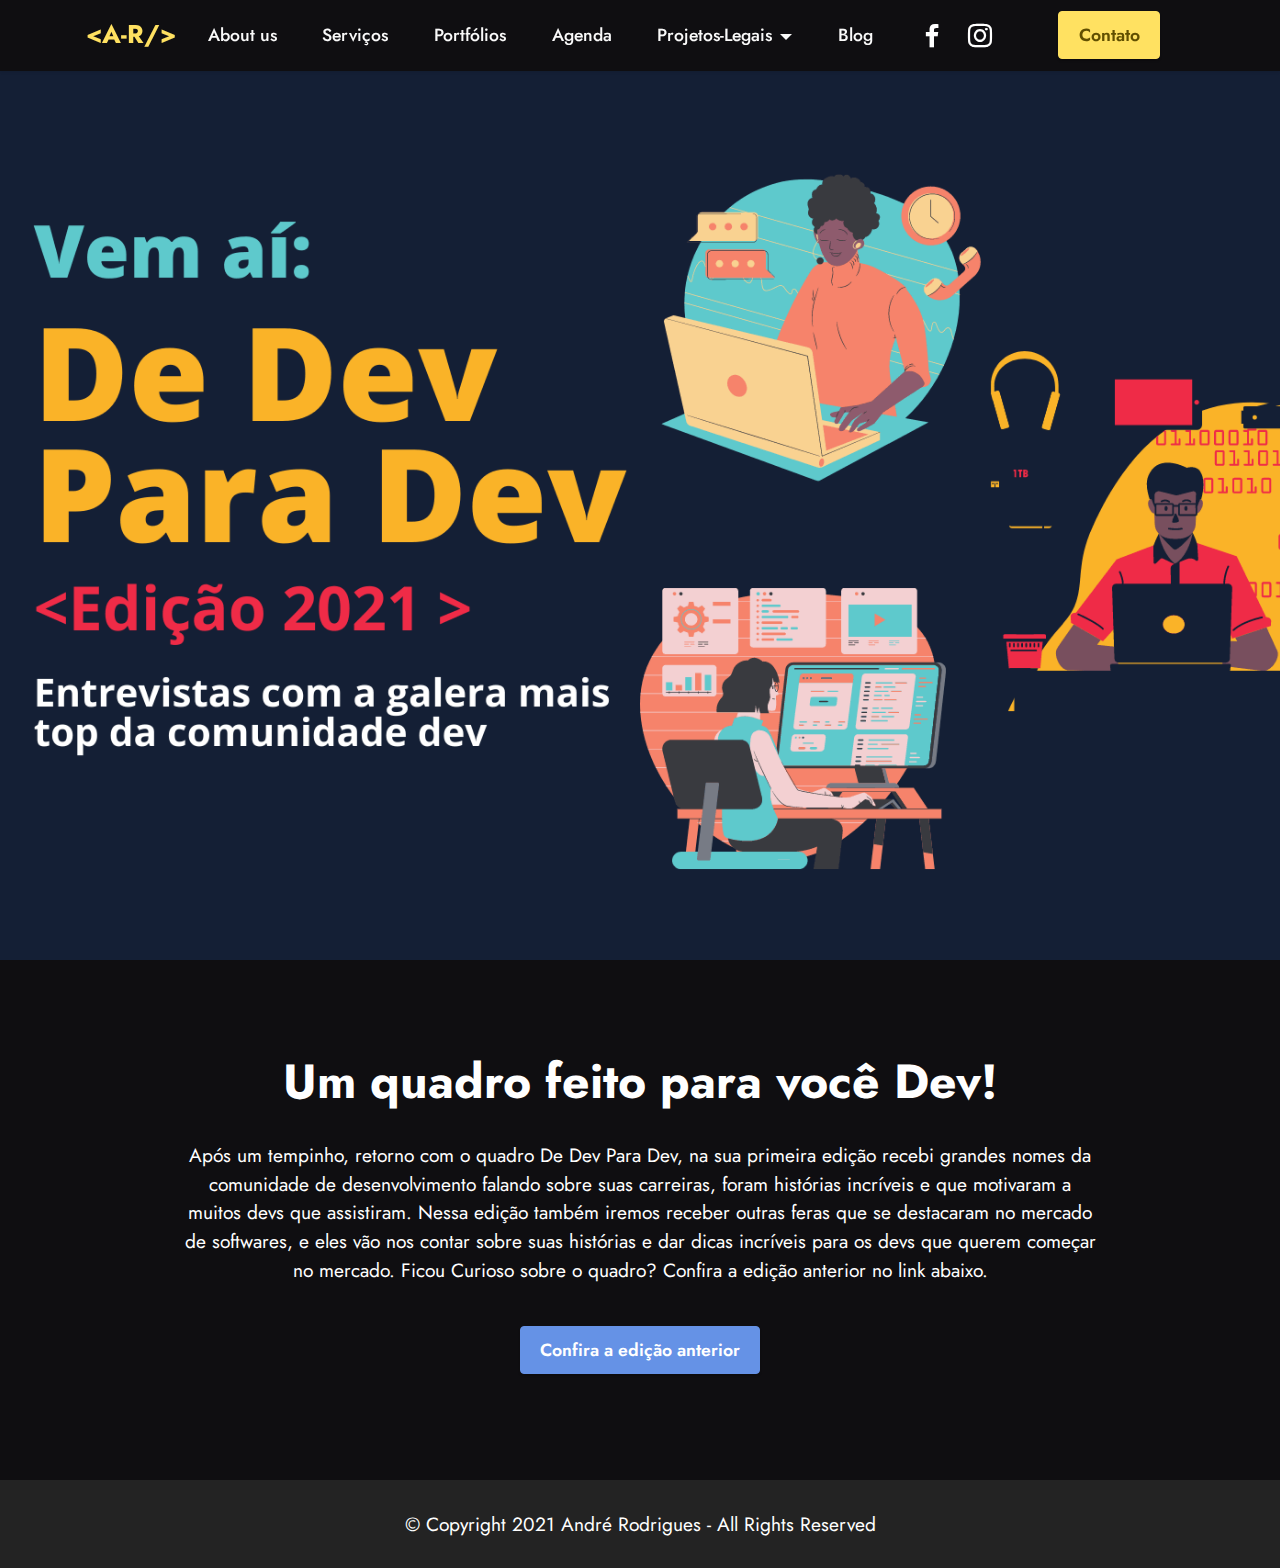
==== page3.html @ a10fd2ad "Atualizações de arquivos" ====
<!DOCTYPE html>
<html  >
<head>
  <!-- Site made with Mobirise Website Builder v5.2.0, https://mobirise.com -->
  <meta charset="UTF-8">
  <meta http-equiv="X-UA-Compatible" content="IE=edge">
  <meta name="generator" content="Mobirise v5.2.0, mobirise.com">
  <meta name="twitter:card" content="summary_large_image"/>
  <meta name="twitter:image:src" content="assets/images/page3-meta.jpg">
  <meta property="og:image" content="assets/images/page3-meta.jpg">
  <meta name="twitter:title" content="André Rodrigues | De-Dev-Para-Dev-2.1">
  <meta name="viewport" content="width=device-width, initial-scale=1, minimum-scale=1">
  <link rel="shortcut icon" href="assets/images/ar-128x128-1.png" type="image/x-icon">
  <meta name="description" content="Confira notícias, tutoriais, artigos e lives sobre tecnologia">
  
  
  <title>André Rodrigues | De-Dev-Para-Dev-2.1</title>
  <link rel="stylesheet" href="assets/web/assets/mobirise-icons2/mobirise2.css">
  <link rel="stylesheet" href="assets/tether/tether.min.css">
  <link rel="stylesheet" href="assets/bootstrap/css/bootstrap.min.css">
  <link rel="stylesheet" href="assets/bootstrap/css/bootstrap-grid.min.css">
  <link rel="stylesheet" href="assets/bootstrap/css/bootstrap-reboot.min.css">
  <link rel="stylesheet" href="assets/dropdown/css/style.css">
  <link rel="stylesheet" href="assets/socicon/css/styles.css">
  <link rel="stylesheet" href="assets/theme/css/style.css">
  <link rel="preload" as="style" href="assets/mobirise/css/mbr-additional.css"><link rel="stylesheet" href="assets/mobirise/css/mbr-additional.css" type="text/css">
  
  
  
  
</head>
<body>
  
    <section class="menu menu2 cid-sla5ZhIOgI" once="menu" id="menu2-1">
    
        <nav class="navbar navbar-dropdown navbar-fixed-top navbar-expand-lg">
            <div class="container">
                <div class="navbar-brand">
                    
                    <span class="navbar-caption-wrap"><a class="navbar-caption text-warning text-primary display-5" href="index.html#top">&lt;A-R/&gt;</a></span>
                </div>
                <button class="navbar-toggler" type="button" data-toggle="collapse" data-target="#navbarSupportedContent" aria-controls="navbarNavAltMarkup" aria-expanded="false" aria-label="Toggle navigation">
                    <div class="hamburger">
                        <span></span>
                        <span></span>
                        <span></span>
                        <span></span>
                    </div>
                </button>
                <div class="collapse navbar-collapse" id="navbarSupportedContent">
                    <ul class="navbar-nav nav-dropdown" data-app-modern-menu="true">
                        <li class="nav-item">
                            <a class="nav-link link text-white text-primary display-4" href="index.html#aboutme">
                                About us</a>
                        </li>
                        <li class="nav-item">
                            <a class="nav-link link text-white text-primary display-4" href="index.html#servicos">
                                Serviços</a>
                        </li>
                        <li class="nav-item">
                            <a class="nav-link link text-white text-primary display-4" href="index.html#portfolio">Portfólios</a>
                        </li>
                        <li class="nav-item">
                            <a class="nav-link link text-white text-primary display-4" href="index.html#agenda">Agenda</a>
                        </li>
                        <li class="nav-item dropdown">
                            <a class="nav-link link text-white text-primary dropdown-toggle display-4" href="#" data-toggle="dropdown-submenu" aria-expanded="false">Projetos-Legais</a>
                            <div class="dropdown-menu">
                                <a class="text-white text-primary dropdown-item display-4" href="projetodedevparadev.html">De-Dev-Para-Dev-2019</a>
                                <a class="text-white text-primary dropdown-item display-4" href="page3.html">De-Dev-Para-Dev-2021</a>
                            </div>
                        </li>
                        <li class="nav-item">
                            <a class="nav-link link text-white text-primary display-4" href="Blog.html">Blog</a>
                        </li>
                    </ul>
                    <div class="icons-menu">
                        <a class="iconfont-wrapper" href="https://www.facebook.com/Andre-Rodrigues-Especialista-em-comunica%C3%A7%C3%A3o-Web-104674851352544" target="_blank">
                            <span class="p-2 mbr-iconfont socicon-facebook socicon"></span>
                        </a>
                        <a class="iconfont-wrapper" href="https://www.instagram.com/andrelaurentinorodrigues/" target="_blank">
                            <span class="p-2 mbr-iconfont socicon-instagram socicon"></span>
                        </a>      
                    </div>
                    <div class="navbar-buttons mbr-section-btn"><a class="btn btn-warning display-4" href="index.html#contato">Contato</a></div>
                </div>
            </div>
        </nav>
    </section>

<section class="header6 cid-smufqW2Lnq mbr-fullscreen mbr-parallax-background" id="header6-x">

    

    

    <div class="align-center container">
        <div class="row justify-content-center">
            <div class="col-12 col-lg-10">
                
                
                
                
            </div>
        </div>
    </div>
</section>

<section class="info3 cid-smufZPC3mN" id="info3-y">

    

    
    <div class="container">
        <div class="row justify-content-center">
            <div class="card col-12 col-lg-10">
                <div class="card-wrapper">
                    <div class="card-box align-center">
                        <h4 class="card-title mbr-fonts-style align-center mb-4 display-2"><strong>Um quadro feito para você Dev!</strong></h4>
                        <p class="mbr-text mbr-fonts-style mb-4 display-7">Após um tempinho, retorno com o quadro De Dev Para Dev, na sua primeira edição recebi grandes nomes da comunidade de desenvolvimento falando sobre suas carreiras, foram histórias incríveis e que motivaram a muitos devs que assistiram. Nessa edição também iremos receber outras feras que se destacaram no mercado de softwares, e eles vão nos contar sobre suas histórias e dar dicas incríveis para os devs que querem começar no mercado. Ficou Curioso sobre o quadro? Confira a edição anterior no link abaixo.</p>
                        <div class="mbr-section-btn mt-3"><a class="btn btn-primary display-4" href="projetodedevparadev.html" target="_blank">Confira a edição anterior</a></div>
                    </div>
                </div>
            </div>
        </div>
    </div>
</section>

<section class="footer7 cid-smu7gkkdoe" once="footers" id="footer7-s">

    

    

    <div class="container">
        <div class="media-container-row align-center mbr-white">
            <div class="col-12">
                <p class="mbr-text mb-0 mbr-fonts-style display-7">
                    © Copyright 2021 André Rodrigues - All Rights Reserved
                </p>
            </div>
        </div>
    </div>
</section>

<script src="assets/web/assets/jquery/jquery.min.js"></script>  
<script src="assets/popper/popper.min.js"></script>  
<script src="assets/tether/tether.min.js"></script>  
<script src="assets/bootstrap/js/bootstrap.min.js"></script>  
<script src="assets/web/assets/cookies-alert-plugin/cookies-alert-core.js"></script>  
<script src="assets/web/assets/cookies-alert-plugin/cookies-alert-script.js"></script>  
<script src="assets/smoothscroll/smooth-scroll.js"></script>  
<script src="assets/dropdown/js/nav-dropdown.js"></script>  
<script src="assets/dropdown/js/navbar-dropdown.js"></script>  
<script src="assets/touchswipe/jquery.touch-swipe.min.js"></script>  
<script src="assets/playervimeo/vimeo_player.js"></script>   
  
<input name="cookieData" type="hidden" data-cookie-customDialogSelector='null' data-cookie-colorText='#424a4d' data-cookie-colorBg='rgba(255, 232, 133, 0.99)' data-cookie-textButton='Aceito os termos' data-cookie-colorButton='' data-cookie-colorLink='#424a4d' data-cookie-underlineLink='true' data-cookie-text="Nesse site é usado cookies para promover uma melhor experiência <a href='privacy.html'>confira a política de cookies</a>.">
  </body>
</html>
---- assets/web/assets/mobirise-icons2/mobirise2.css ----
@font-face {
  font-family: 'Moririse2';
  font-display: swap;
  src:  url('mobirise2.eot?f2bix4');
  src:  url('mobirise2.eot?f2bix4#iefix') format('embedded-opentype'),
    url('mobirise2.ttf?f2bix4') format('truetype'),
    url('mobirise2.woff?f2bix4') format('woff'),
    url('mobirise2.svg?f2bix4#mobirise2') format('svg');
  font-weight: normal;
  font-style: normal;
}

[class^="mobi-"], [class*=" mobi-"] {
  /* use !important to prevent issues with browser extensions that change fonts */
  font-family: 'Moririse2' !important;
  speak: none;
  font-style: normal;
  font-weight: normal;
  font-variant: normal;
  text-transform: none;
  line-height: 1;

  /* Better Font Rendering =========== */
  -webkit-font-smoothing: antialiased;
  -moz-osx-font-smoothing: grayscale;
}

.mobi-mbri-add-submenu:before {
  content: "\e900";
}
.mobi-mbri-alert:before {
  content: "\e901";
}
.mobi-mbri-align-center:before {
  content: "\e902";
}
.mobi-mbri-align-justify:before {
  content: "\e903";
}
.mobi-mbri-align-left:before {
  content: "\e904";
}
.mobi-mbri-align-right:before {
  content: "\e905";
}
.mobi-mbri-android:before {
  content: "\e906";
}
.mobi-mbri-apple:before {
  content: "\e907";
}
.mobi-mbri-arrow-down:before {
  content: "\e908";
}
.mobi-mbri-arrow-next:before {
  content: "\e909";
}
.mobi-mbri-arrow-prev:before {
  content: "\e90a";
}
.mobi-mbri-arrow-up:before {
  content: "\e90b";
}
.mobi-mbri-bold:before {
  content: "\e90c";
}
.mobi-mbri-bookmark:before {
  content: "\e90d";
}
.mobi-mbri-bootstrap:before {
  content: "\e90e";
}
.mobi-mbri-briefcase:before {
  content: "\e90f";
}
.mobi-mbri-browse:before {
  content: "\e910";
}
.mobi-mbri-bulleted-list:before {
  content: "\e911";
}
.mobi-mbri-calendar:before {
  content: "\e912";
}
.mobi-mbri-camera:before {
  content: "\e913";
}
.mobi-mbri-cart-add:before {
  content: "\e914";
}
.mobi-mbri-cart-full:before {
  content: "\e915";
}
.mobi-mbri-cash:before {
  content: "\e916";
}
.mobi-mbri-change-style:before {
  content: "\e917";
}
.mobi-mbri-chat:before {
  content: "\e918";
}
.mobi-mbri-clock:before {
  content: "\e919";
}
.mobi-mbri-close:before {
  content: "\e91a";
}
.mobi-mbri-cloud:before {
  content: "\e91b";
}
.mobi-mbri-code:before {
  content: "\e91c";
}
.mobi-mbri-contact-form:before {
  content: "\e91d";
}
.mobi-mbri-credit-card:before {
  content: "\e91e";
}
.mobi-mbri-cursor-click:before {
  content: "\e91f";
}
.mobi-mbri-cust-feedback:before {
  content: "\e920";
}
.mobi-mbri-database:before {
  content: "\e921";
}
.mobi-mbri-delivery:before {
  content: "\e922";
}
.mobi-mbri-desktop:before {
  content: "\e923";
}
.mobi-mbri-devices:before {
  content: "\e924";
}
.mobi-mbri-down:before {
  content: "\e925";
}
.mobi-mbri-download-2:before {
  content: "\e926";
}
.mobi-mbri-download:before {
  content: "\e927";
}
.mobi-mbri-drag-n-drop-2:before {
  content: "\e928";
}
.mobi-mbri-drag-n-drop:before {
  content: "\e929";
}
.mobi-mbri-edit-2:before {
  content: "\e92a";
}
.mobi-mbri-edit:before {
  content: "\e92b";
}
.mobi-mbri-error:before {
  content: "\e92c";
}
.mobi-mbri-extension:before {
  content: "\e92d";
}
.mobi-mbri-features:before {
  content: "\e92e";
}
.mobi-mbri-file:before {
  content: "\e92f";
}
.mobi-mbri-flag:before {
  content: "\e930";
}
.mobi-mbri-folder:before {
  content: "\e931";
}
.mobi-mbri-gift:before {
  content: "\e932";
}
.mobi-mbri-github:before {
  content: "\e933";
}
.mobi-mbri-globe-2:before {
  content: "\e934";
}
.mobi-mbri-globe:before {
  content: "\e935";
}
.mobi-mbri-growing-chart:before {
  content: "\e936";
}
.mobi-mbri-hearth:before {
  content: "\e937";
}
.mobi-mbri-help:before {
  content: "\e938";
}
.mobi-mbri-home:before {
  content: "\e939";
}
.mobi-mbri-hot-cup:before {
  content: "\e93a";
}
.mobi-mbri-idea:before {
  content: "\e93b";
}
.mobi-mbri-image-gallery:before {
  content: "\e93c";
}
.mobi-mbri-image-slider:before {
  content: "\e93d";
}
.mobi-mbri-info:before {
  content: "\e93e";
}
.mobi-mbri-italic:before {
  content: "\e93f";
}
.mobi-mbri-key:before {
  content: "\e940";
}
.mobi-mbri-laptop:before {
  content: "\e941";
}
.mobi-mbri-layers:before {
  content: "\e942";
}
.mobi-mbri-left-right:before {
  content: "\e943";
}
.mobi-mbri-left:before {
  content: "\e944";
}
.mobi-mbri-letter:before {
  content: "\e945";
}
.mobi-mbri-like:before {
  content: "\e946";
}
.mobi-mbri-link:before {
  content: "\e947";
}
.mobi-mbri-lock:before {
  content: "\e948";
}
.mobi-mbri-login:before {
  content: "\e949";
}
.mobi-mbri-logout:before {
  content: "\e94a";
}
.mobi-mbri-magic-stick:before {
  content: "\e94b";
}
.mobi-mbri-map-pin:before {
  content: "\e94c";
}
.mobi-mbri-menu:before {
  content: "\e94d";
}
.mobi-mbri-mobile-2:before {
  content: "\e94e";
}
.mobi-mbri-mobile-horizontal:before {
  content: "\e94f";
}
.mobi-mbri-mobile:before {
  content: "\e950";
}
.mobi-mbri-mobirise:before {
  content: "\e951";
}
.mobi-mbri-more-horizontal:before {
  content: "\e952";
}
.mobi-mbri-more-vertical:before {
  content: "\e953";
}
.mobi-mbri-music:before {
  content: "\e954";
}
.mobi-mbri-new-file:before {
  content: "\e955";
}
.mobi-mbri-numbered-list:before {
  content: "\e956";
}
.mobi-mbri-opened-folder:before {
  content: "\e957";
}
.mobi-mbri-pages:before {
  content: "\e958";
}
.mobi-mbri-paper-plane:before {
  content: "\e959";
}
.mobi-mbri-paperclip:before {
  content: "\e95a";
}
.mobi-mbri-phone:before {
  content: "\e95b";
}
.mobi-mbri-photo:before {
  content: "\e95c";
}
.mobi-mbri-photos:before {
  content: "\e95d";
}
.mobi-mbri-pin:before {
  content: "\e95e";
}
.mobi-mbri-play:before {
  content: "\e95f";
}
.mobi-mbri-plus:before {
  content: "\e960";
}
.mobi-mbri-preview:before {
  content: "\e961";
}
.mobi-mbri-print:before {
  content: "\e962";
}
.mobi-mbri-protect:before {
  content: "\e963";
}
.mobi-mbri-question:before {
  content: "\e964";
}
.mobi-mbri-quote-left:before {
  content: "\e965";
}
.mobi-mbri-quote-right:before {
  content: "\e966";
}
.mobi-mbri-redo:before {
  content: "\e967";
}
.mobi-mbri-refresh:before {
  content: "\e968";
}
.mobi-mbri-responsive-2:before {
  content: "\e969";
}
.mobi-mbri-responsive:before {
  content: "\e96a";
}
.mobi-mbri-right:before {
  content: "\e96b";
}
.mobi-mbri-rocket:before {
  content: "\e96c";
}
.mobi-mbri-sad-face:before {
  content: "\e96d";
}
.mobi-mbri-sale:before {
  content: "\e96e";
}
.mobi-mbri-save:before {
  content: "\e96f";
}
.mobi-mbri-search:before {
  content: "\e970";
}
.mobi-mbri-setting-2:before {
  content: "\e971";
}
.mobi-mbri-setting-3:before {
  content: "\e972";
}
.mobi-mbri-setting:before {
  content: "\e973";
}
.mobi-mbri-share:before {
  content: "\e974";
}
.mobi-mbri-shopping-bag:before {
  content: "\e975";
}
.mobi-mbri-shopping-basket:before {
  content: "\e976";
}
.mobi-mbri-shopping-cart:before {
  content: "\e977";
}
.mobi-mbri-sites:before {
  content: "\e978";
}
.mobi-mbri-smile-face:before {
  content: "\e979";
}
.mobi-mbri-speed:before {
  content: "\e97a";
}
.mobi-mbri-star:before {
  content: "\e97b";
}
.mobi-mbri-success:before {
  content: "\e97c";
}
.mobi-mbri-sun:before {
  content: "\e97d";
}
.mobi-mbri-sun2:before {
  content: "\e97e";
}
.mobi-mbri-tablet-vertical:before {
  content: "\e97f";
}
.mobi-mbri-tablet:before {
  content: "\e980";
}
.mobi-mbri-target:before {
  content: "\e981";
}
.mobi-mbri-timer:before {
  content: "\e982";
}
.mobi-mbri-to-ftp:before {
  content: "\e983";
}
.mobi-mbri-to-local-drive:before {
  content: "\e984";
}
.mobi-mbri-touch-swipe:before {
  content: "\e985";
}
.mobi-mbri-touch:before {
  content: "\e986";
}
.mobi-mbri-trash:before {
  content: "\e987";
}
.mobi-mbri-underline:before {
  content: "\e988";
}
.mobi-mbri-undo:before {
  content: "\e989";
}
.mobi-mbri-unlink:before {
  content: "\e98a";
}
.mobi-mbri-unlock:before {
  content: "\e98b";
}
.mobi-mbri-up-down:before {
  content: "\e98c";
}
.mobi-mbri-up:before {
  content: "\e98d";
}
.mobi-mbri-update:before {
  content: "\e98e";
}
.mobi-mbri-upload-2:before {
  content: "\e98f";
}
.mobi-mbri-upload:before {
  content: "\e990";
}
.mobi-mbri-user-2:before {
  content: "\e991";
}
.mobi-mbri-user:before {
  content: "\e992";
}
.mobi-mbri-users:before {
  content: "\e993";
}
.mobi-mbri-video-play:before {
  content: "\e994";
}
.mobi-mbri-video:before {
  content: "\e995";
}
.mobi-mbri-watch:before {
  content: "\e996";
}
.mobi-mbri-website-theme-2:before {
  content: "\e997";
}
.mobi-mbri-website-theme:before {
  content: "\e998";
}
.mobi-mbri-wifi:before {
  content: "\e999";
}
.mobi-mbri-windows:before {
  content: "\e99a";
}
.mobi-mbri-zoom-in:before {
  content: "\e99b";
}
.mobi-mbri-zoom-out:before {
  content: "\e99c";
}
---- assets/dropdown/css/style.css ----
.navbar-dropdown {
  left: 0;
  padding: 0;
  position: absolute;
  right: 0;
  top: 0;
  transition: all 0.45s ease;
  z-index: 1030;
  background: #282828; }
  .navbar-dropdown .navbar-logo {
    margin-right: 0.8rem;
    transition: margin 0.3s ease-in-out;
    vertical-align: middle; }
    .navbar-dropdown .navbar-logo img {
      height: 3.125rem;
      transition: all 0.3s ease-in-out; }
    .navbar-dropdown .navbar-logo.mbr-iconfont {
      font-size: 3.125rem;
      line-height: 3.125rem; }
  .navbar-dropdown .navbar-caption {
    font-weight: 700;
    white-space: normal;
    vertical-align: -4px;
    line-height: 3.125rem !important; }
    .navbar-dropdown .navbar-caption, .navbar-dropdown .navbar-caption:hover {
      color: inherit;
      text-decoration: none; }
  .navbar-dropdown .mbr-iconfont + .navbar-caption {
    vertical-align: -1px; }
  .navbar-dropdown.navbar-fixed-top {
    position: fixed; }
  .navbar-dropdown .navbar-brand span {
    vertical-align: -4px; }
  .navbar-dropdown.bg-color.transparent {
    background: none; }
  .navbar-dropdown.navbar-short .navbar-brand {
    padding: 0.625rem 0; }
    .navbar-dropdown.navbar-short .navbar-brand span {
      vertical-align: -1px; }
  .navbar-dropdown.navbar-short .navbar-caption {
    line-height: 2.375rem !important;
    vertical-align: -2px; }
  .navbar-dropdown.navbar-short .navbar-logo {
    margin-right: 0.5rem; }
    .navbar-dropdown.navbar-short .navbar-logo img {
      height: 2.375rem; }
    .navbar-dropdown.navbar-short .navbar-logo.mbr-iconfont {
      font-size: 2.375rem;
      line-height: 2.375rem; }
  .navbar-dropdown.navbar-short .mbr-table-cell {
    height: 3.625rem; }
  .navbar-dropdown .navbar-close {
    left: 0.6875rem;
    position: fixed;
    top: 0.75rem;
    z-index: 1000; }
  .navbar-dropdown .hamburger-icon {
    content: "";
    display: inline-block;
    vertical-align: middle;
    width: 16px;
    -webkit-box-shadow: 0 -6px 0 1px #282828,0 0 0 1px #282828,0 6px 0 1px #282828;
    -moz-box-shadow: 0 -6px 0 1px #282828,0 0 0 1px #282828,0 6px 0 1px #282828;
    box-shadow: 0 -6px 0 1px #282828,0 0 0 1px #282828,0 6px 0 1px #282828; }

.dropdown-menu .dropdown-toggle[data-toggle="dropdown-submenu"]::after {
  border-bottom: 0.35em solid transparent;
  border-left: 0.35em solid;
  border-right: 0;
  border-top: 0.35em solid transparent;
  margin-left: 0.3rem; }

.dropdown-menu .dropdown-item:focus {
  outline: 0; }

.nav-dropdown {
  font-size: 0.75rem;
  font-weight: 500;
  height: auto !important; }
  .nav-dropdown .nav-btn {
    padding-left: 1rem; }
  .nav-dropdown .link {
    margin: .667em 1.667em;
    font-weight: 500;
    padding: 0;
    transition: color .2s ease-in-out; }
    .nav-dropdown .link.dropdown-toggle {
      margin-right: 2.583em; }
      .nav-dropdown .link.dropdown-toggle::after {
        margin-left: .25rem;
        border-top: 0.35em solid;
        border-right: 0.35em solid transparent;
        border-left: 0.35em solid transparent;
        border-bottom: 0; }
      .nav-dropdown .link.dropdown-toggle[aria-expanded="true"] {
        margin: 0;
        padding: 0.667em 3.263em  0.667em 1.667em; }
  .nav-dropdown .link::after,
  .nav-dropdown .dropdown-item::after {
    color: inherit; }
  .nav-dropdown .btn {
    font-size: 0.75rem;
    font-weight: 700;
    letter-spacing: 0;
    margin-bottom: 0;
    padding-left: 1.25rem;
    padding-right: 1.25rem; }
  .nav-dropdown .dropdown-menu {
    border-radius: 0;
    border: 0;
    left: 0;
    margin: 0;
    padding-bottom: 1.25rem;
    padding-top: 1.25rem;
    position: relative; }
  .nav-dropdown .dropdown-submenu {
    margin-left: 0.125rem;
    top: 0; }
  .nav-dropdown .dropdown-item {
    font-weight: 500;
    line-height: 2;
    padding: 0.3846em 4.615em 0.3846em 1.5385em;
    position: relative;
    transition: color .2s ease-in-out, background-color .2s ease-in-out; }
    .nav-dropdown .dropdown-item::after {
      margin-top: -0.3077em;
      position: absolute;
      right: 1.1538em;
      top: 50%; }
    .nav-dropdown .dropdown-item:focus, .nav-dropdown .dropdown-item:hover {
      background: none; }

@media (max-width: 767px) {
  .nav-dropdown.navbar-toggleable-sm {
    bottom: 0;
    display: none;
    left: 0;
    overflow-x: hidden;
    position: fixed;
    top: 0;
    transform: translateX(-100%);
    -ms-transform: translateX(-100%);
    -webkit-transform: translateX(-100%);
    width: 18.75rem;
    z-index: 999; } }
.nav-dropdown.navbar-toggleable-xl {
  bottom: 0;
  display: none;
  left: 0;
  overflow-x: hidden;
  position: fixed;
  top: 0;
  transform: translateX(-100%);
  -ms-transform: translateX(-100%);
  -webkit-transform: translateX(-100%);
  width: 18.75rem;
  z-index: 999; }

.nav-dropdown-sm {
  display: block !important;
  overflow-x: hidden;
  overflow: auto;
  padding-top: 3.875rem; }
  .nav-dropdown-sm::after {
    content: "";
    display: block;
    height: 3rem;
    width: 100%; }
  .nav-dropdown-sm.collapse.in ~ .navbar-close {
    display: block !important; }
  .nav-dropdown-sm.collapsing, .nav-dropdown-sm.collapse.in {
    transform: translateX(0);
    -ms-transform: translateX(0);
    -webkit-transform: translateX(0);
    transition: all 0.25s ease-out;
    -webkit-transition: all 0.25s ease-out;
    background: #282828; }
  .nav-dropdown-sm.collapsing[aria-expanded="false"] {
    transform: translateX(-100%);
    -ms-transform: translateX(-100%);
    -webkit-transform: translateX(-100%); }
  .nav-dropdown-sm .nav-item {
    display: block;
    margin-left: 0 !important;
    padding-left: 0; }
  .nav-dropdown-sm .link,
  .nav-dropdown-sm .dropdown-item {
    border-top: 1px dotted rgba(255, 255, 255, 0.1);
    font-size: 0.8125rem;
    line-height: 1.6;
    margin: 0 !important;
    padding: 0.875rem 2.4rem 0.875rem 1.5625rem !important;
    position: relative;
    white-space: normal; }
    .nav-dropdown-sm .link:focus, .nav-dropdown-sm .link:hover,
    .nav-dropdown-sm .dropdown-item:focus,
    .nav-dropdown-sm .dropdown-item:hover {
      background: rgba(0, 0, 0, 0.2) !important;
      color: #c0a375; }
  .nav-dropdown-sm .nav-btn {
    position: relative;
    padding: 1.5625rem 1.5625rem 0 1.5625rem; }
    .nav-dropdown-sm .nav-btn::before {
      border-top: 1px dotted rgba(255, 255, 255, 0.1);
      content: "";
      left: 0;
      position: absolute;
      top: 0;
      width: 100%; }
    .nav-dropdown-sm .nav-btn + .nav-btn {
      padding-top: 0.625rem; }
      .nav-dropdown-sm .nav-btn + .nav-btn::before {
        display: none; }
  .nav-dropdown-sm .btn {
    padding: 0.625rem 0; }
  .nav-dropdown-sm .dropdown-toggle[data-toggle="dropdown-submenu"]::after {
    margin-left: .25rem;
    border-top: 0.35em solid;
    border-right: 0.35em solid transparent;
    border-left: 0.35em solid transparent;
    border-bottom: 0; }
  .nav-dropdown-sm .dropdown-toggle[data-toggle="dropdown-submenu"][aria-expanded="true"]::after {
    border-top: 0;
    border-right: 0.35em solid transparent;
    border-left: 0.35em solid transparent;
    border-bottom: 0.35em solid; }
  .nav-dropdown-sm .dropdown-menu {
    margin: 0;
    padding: 0;
    position: relative;
    top: 0;
    left: 0;
    width: 100%;
    border: 0;
    float: none;
    border-radius: 0;
    background: none; }
  .nav-dropdown-sm .dropdown-submenu {
    left: 100%;
    margin-left: 0.125rem;
    margin-top: -1.25rem;
    top: 0; }

.navbar-toggleable-sm .nav-dropdown .dropdown-menu {
  position: absolute; }

.navbar-toggleable-sm .nav-dropdown .dropdown-submenu {
  left: 100%;
  margin-left: 0.125rem;
  margin-top: -1.25rem;
  top: 0; }

.navbar-toggleable-sm.opened .nav-dropdown .dropdown-menu {
  position: relative; }

.navbar-toggleable-sm.opened .nav-dropdown .dropdown-submenu {
  left: 0;
  margin-left: 00rem;
  margin-top: 0rem;
  top: 0; }

.is-builder .nav-dropdown.collapsing {
  transition: none !important; }

/*# sourceMappingURL=style.css.map */
---- assets/socicon/css/styles.css ----
@charset "UTF-8";

@font-face {
  font-family: 'Socicon';
  src:  url('../fonts/socicon.eot');
  src:  url('../fonts/socicon.eot?#iefix') format('embedded-opentype'),
    url('../fonts/socicon.woff2') format('woff2'),
    url('../fonts/socicon.ttf') format('truetype'),
    url('../fonts/socicon.woff') format('woff'),
    url('../fonts/socicon.svg#socicon') format('svg');
  font-weight: normal;
  font-style: normal;
}

[data-icon]:before {
  font-family: "socicon" !important;
  content: attr(data-icon);
  font-style: normal !important;
  font-weight: normal !important;
  font-variant: normal !important;
  text-transform: none !important;
  speak: none;
  line-height: 1;
  -webkit-font-smoothing: antialiased;
  -moz-osx-font-smoothing: grayscale;
}

[class^="socicon-"], [class*=" socicon-"] {
  /* use !important to prevent issues with browser extensions that change fonts */
  font-family: 'Socicon' !important;
  speak: none;
  font-style: normal;
  font-weight: normal;
  font-variant: normal;
  text-transform: none;
  line-height: 1;

  /* Better Font Rendering =========== */
  -webkit-font-smoothing: antialiased;
  -moz-osx-font-smoothing: grayscale;
}

.socicon-eitaa:before {
  content: "\e97c";
}
.socicon-soroush:before {
  content: "\e97d";
}
.socicon-bale:before {
  content: "\e97e";
}
.socicon-zazzle:before {
  content: "\e97b";
}
.socicon-society6:before {
  content: "\e97a";
}
.socicon-redbubble:before {
  content: "\e979";
}
.socicon-avvo:before {
  content: "\e978";
}
.socicon-stitcher:before {
  content: "\e977";
}
.socicon-googlehangouts:before {
  content: "\e974";
}
.socicon-dlive:before {
  content: "\e975";
}
.socicon-vsco:before {
  content: "\e976";
}
.socicon-flipboard:before {
  content: "\e973";
}
.socicon-ubuntu:before {
  content: "\e958";
}
.socicon-artstation:before {
  content: "\e959";
}
.socicon-invision:before {
  content: "\e95a";
}
.socicon-torial:before {
  content: "\e95b";
}
.socicon-collectorz:before {
  content: "\e95c";
}
.socicon-seenthis:before {
  content: "\e95d";
}
.socicon-googleplaymusic:before {
  content: "\e95e";
}
.socicon-debian:before {
  content: "\e95f";
}
.socicon-filmfreeway:before {
  content: "\e960";
}
.socicon-gnome:before {
  content: "\e961";
}
.socicon-itchio:before {
  content: "\e962";
}
.socicon-jamendo:before {
  content: "\e963";
}
.socicon-mix:before {
  content: "\e964";
}
.socicon-sharepoint:before {
  content: "\e965";
}
.socicon-tinder:before {
  content: "\e966";
}
.socicon-windguru:before {
  content: "\e967";
}
.socicon-cdbaby:before {
  content: "\e968";
}
.socicon-elementaryos:before {
  content: "\e969";
}
.socicon-stage32:before {
  content: "\e96a";
}
.socicon-tiktok:before {
  content: "\e96b";
}
.socicon-gitter:before {
  content: "\e96c";
}
.socicon-letterboxd:before {
  content: "\e96d";
}
.socicon-threema:before {
  content: "\e96e";
}
.socicon-splice:before {
  content: "\e96f";
}
.socicon-metapop:before {
  content: "\e970";
}
.socicon-naver:before {
  content: "\e971";
}
.socicon-remote:before {
  content: "\e972";
}
.socicon-internet:before {
  content: "\e957";
}
.socicon-moddb:before {
  content: "\e94b";
}
.socicon-indiedb:before {
  content: "\e94c";
}
.socicon-traxsource:before {
  content: "\e94d";
}
.socicon-gamefor:before {
  content: "\e94e";
}
.socicon-pixiv:before {
  content: "\e94f";
}
.socicon-myanimelist:before {
  content: "\e950";
}
.socicon-blackberry:before {
  content: "\e951";
}
.socicon-wickr:before {
  content: "\e952";
}
.socicon-spip:before {
  content: "\e953";
}
.socicon-napster:before {
  content: "\e954";
}
.socicon-beatport:before {
  content: "\e955";
}
.socicon-hackerone:before {
  content: "\e956";
}
.socicon-hackernews:before {
  content: "\e946";
}
.socicon-smashwords:before {
  content: "\e947";
}
.socicon-kobo:before {
  content: "\e948";
}
.socicon-bookbub:before {
  content: "\e949";
}
.socicon-mailru:before {
  content: "\e94a";
}
.socicon-gitlab:before {
  content: "\e945";
}
.socicon-instructables:before {
  content: "\e944";
}
.socicon-portfolio:before {
  content: "\e943";
}
.socicon-codered:before {
  content: "\e940";
}
.socicon-origin:before {
  content: "\e941";
}
.socicon-nextdoor:before {
  content: "\e942";
}
.socicon-udemy:before {
  content: "\e93f";
}
.socicon-livemaster:before {
  content: "\e93e";
}
.socicon-crunchbase:before {
  content: "\e93b";
}
.socicon-homefy:before {
  content: "\e93c";
}
.socicon-calendly:before {
  content: "\e93d";
}
.socicon-realtor:before {
  content: "\e90f";
}
.socicon-tidal:before {
  content: "\e910";
}
.socicon-qobuz:before {
  content: "\e911";
}
.socicon-natgeo:before {
  content: "\e912";
}
.socicon-mastodon:before {
  content: "\e913";
}
.socicon-unsplash:before {
  content: "\e914";
}
.socicon-homeadvisor:before {
  content: "\e915";
}
.socicon-angieslist:before {
  content: "\e916";
}
.socicon-codepen:before {
  content: "\e917";
}
.socicon-slack:before {
  content: "\e918";
}
.socicon-openaigym:before {
  content: "\e919";
}
.socicon-logmein:before {
  content: "\e91a";
}
.socicon-fiverr:before {
  content: "\e91b";
}
.socicon-gotomeeting:before {
  content: "\e91c";
}
.socicon-aliexpress:before {
  content: "\e91d";
}
.socicon-guru:before {
  content: "\e91e";
}
.socicon-appstore:before {
  content: "\e91f";
}
.socicon-homes:before {
  content: "\e920";
}
.socicon-zoom:before {
  content: "\e921";
}
.socicon-alibaba:before {
  content: "\e922";
}
.socicon-craigslist:before {
  content: "\e923";
}
.socicon-wix:before {
  content: "\e924";
}
.socicon-redfin:before {
  content: "\e925";
}
.socicon-googlecalendar:before {
  content: "\e926";
}
.socicon-shopify:before {
  content: "\e927";
}
.socicon-freelancer:before {
  content: "\e928";
}
.socicon-seedrs:before {
  content: "\e929";
}
.socicon-bing:before {
  content: "\e92a";
}
.socicon-doodle:before {
  content: "\e92b";
}
.socicon-bonanza:before {
  content: "\e92c";
}
.socicon-squarespace:before {
  content: "\e92d";
}
.socicon-toptal:before {
  content: "\e92e";
}
.socicon-gust:before {
  content: "\e92f";
}
.socicon-ask:before {
  content: "\e930";
}
.socicon-trulia:before {
  content: "\e931";
}
.socicon-loomly:before {
  content: "\e932";
}
.socicon-ghost:before {
  content: "\e933";
}
.socicon-upwork:before {
  content: "\e934";
}
.socicon-fundable:before {
  content: "\e935";
}
.socicon-booking:before {
  content: "\e936";
}
.socicon-googlemaps:before {
  content: "\e937";
}
.socicon-zillow:before {
  content: "\e938";
}
.socicon-niconico:before {
  content: "\e939";
}
.socicon-toneden:before {
  content: "\e93a";
}
.socicon-augment:before {
  content: "\e908";
}
.socicon-bitbucket:before {
  content: "\e909";
}
.socicon-fyuse:before {
  content: "\e90a";
}
.socicon-yt-gaming:before {
  content: "\e90b";
}
.socicon-sketchfab:before {
  content: "\e90c";
}
.socicon-mobcrush:before {
  content: "\e90d";
}
.socicon-microsoft:before {
  content: "\e90e";
}
.socicon-pandora:before {
  content: "\e907";
}
.socicon-messenger:before {
  content: "\e906";
}
.socicon-gamewisp:before {
  content: "\e905";
}
.socicon-bloglovin:before {
  content: "\e904";
}
.socicon-tunein:before {
  content: "\e903";
}
.socicon-gamejolt:before {
  content: "\e901";
}
.socicon-trello:before {
  content: "\e902";
}
.socicon-spreadshirt:before {
  content: "\e900";
}
.socicon-500px:before {
  content: "\e000";
}
.socicon-8tracks:before {
  content: "\e001";
}
.socicon-airbnb:before {
  content: "\e002";
}
.socicon-alliance:before {
  content: "\e003";
}
.socicon-amazon:before {
  content: "\e004";
}
.socicon-amplement:before {
  content: "\e005";
}
.socicon-android:before {
  content: "\e006";
}
.socicon-angellist:before {
  content: "\e007";
}
.socicon-apple:before {
  content: "\e008";
}
.socicon-appnet:before {
  content: "\e009";
}
.socicon-baidu:before {
  content: "\e00a";
}
.socicon-bandcamp:before {
  content: "\e00b";
}
.socicon-battlenet:before {
  content: "\e00c";
}
.socicon-mixer:before {
  content: "\e00d";
}
.socicon-bebee:before {
  content: "\e00e";
}
.socicon-bebo:before {
  content: "\e00f";
}
.socicon-behance:before {
  content: "\e010";
}
.socicon-blizzard:before {
  content: "\e011";
}
.socicon-blogger:before {
  content: "\e012";
}
.socicon-buffer:before {
  content: "\e013";
}
.socicon-chrome:before {
  content: "\e014";
}
.socicon-coderwall:before {
  content: "\e015";
}
.socicon-curse:before {
  content: "\e016";
}
.socicon-dailymotion:before {
  content: "\e017";
}
.socicon-deezer:before {
  content: "\e018";
}
.socicon-delicious:before {
  content: "\e019";
}
.socicon-deviantart:before {
  content: "\e01a";
}
.socicon-diablo:before {
  content: "\e01b";
}
.socicon-digg:before {
  content: "\e01c";
}
.socicon-discord:before {
  content: "\e01d";
}
.socicon-disqus:before {
  content: "\e01e";
}
.socicon-douban:before {
  content: "\e01f";
}
.socicon-draugiem:before {
  content: "\e020";
}
.socicon-dribbble:before {
  content: "\e021";
}
.socicon-drupal:before {
  content: "\e022";
}
.socicon-ebay:before {
  content: "\e023";
}
.socicon-ello:before {
  content: "\e024";
}
.socicon-endomodo:before {
  content: "\e025";
}
.socicon-envato:before {
  content: "\e026";
}
.socicon-etsy:before {
  content: "\e027";
}
.socicon-facebook:before {
  content: "\e028";
}
.socicon-feedburner:before {
  content: "\e029";
}
.socicon-filmweb:before {
  content: "\e02a";
}
.socicon-firefox:before {
  content: "\e02b";
}
.socicon-flattr:before {
  content: "\e02c";
}
.socicon-flickr:before {
  content: "\e02d";
}
.socicon-formulr:before {
  content: "\e02e";
}
.socicon-forrst:before {
  content: "\e02f";
}
.socicon-foursquare:before {
  content: "\e030";
}
.socicon-friendfeed:before {
  content: "\e031";
}
.socicon-github:before {
  content: "\e032";
}
.socicon-goodreads:before {
  content: "\e033";
}
.socicon-google:before {
  content: "\e034";
}
.socicon-googlescholar:before {
  content: "\e035";
}
.socicon-googlegroups:before {
  content: "\e036";
}
.socicon-googlephotos:before {
  content: "\e037";
}
.socicon-googleplus:before {
  content: "\e038";
}
.socicon-grooveshark:before {
  content: "\e039";
}
.socicon-hackerrank:before {
  content: "\e03a";
}
.socicon-hearthstone:before {
  content: "\e03b";
}
.socicon-hellocoton:before {
  content: "\e03c";
}
.socicon-heroes:before {
  content: "\e03d";
}
.socicon-smashcast:before {
  content: "\e03e";
}
.socicon-horde:before {
  content: "\e03f";
}
.socicon-houzz:before {
  content: "\e040";
}
.socicon-icq:before {
  content: "\e041";
}
.socicon-identica:before {
  content: "\e042";
}
.socicon-imdb:before {
  content: "\e043";
}
.socicon-instagram:before {
  content: "\e044";
}
.socicon-issuu:before {
  content: "\e045";
}
.socicon-istock:before {
  content: "\e046";
}
.socicon-itunes:before {
  content: "\e047";
}
.socicon-keybase:before {
  content: "\e048";
}
.socicon-lanyrd:before {
  content: "\e049";
}
.socicon-lastfm:before {
  content: "\e04a";
}
.socicon-line:before {
  content: "\e04b";
}
.socicon-linkedin:before {
  content: "\e04c";
}
.socicon-livejournal:before {
  content: "\e04d";
}
.socicon-lyft:before {
  content: "\e04e";
}
.socicon-macos:before {
  content: "\e04f";
}
.socicon-mail:before {
  content: "\e050";
}
.socicon-medium:before {
  content: "\e051";
}
.socicon-meetup:before {
  content: "\e052";
}
.socicon-mixcloud:before {
  content: "\e053";
}
.socicon-modelmayhem:before {
  content: "\e054";
}
.socicon-mumble:before {
  content: "\e055";
}
.socicon-myspace:before {
  content: "\e056";
}
.socicon-newsvine:before {
  content: "\e057";
}
.socicon-nintendo:before {
  content: "\e058";
}
.socicon-npm:before {
  content: "\e059";
}
.socicon-odnoklassniki:before {
  content: "\e05a";
}
.socicon-openid:before {
  content: "\e05b";
}
.socicon-opera:before {
  content: "\e05c";
}
.socicon-outlook:before {
  content: "\e05d";
}
.socicon-overwatch:before {
  content: "\e05e";
}
.socicon-patreon:before {
  content: "\e05f";
}
.socicon-paypal:before {
  content: "\e060";
}
.socicon-periscope:before {
  content: "\e061";
}
.socicon-persona:before {
  content: "\e062";
}
.socicon-pinterest:before {
  content: "\e063";
}
.socicon-play:before {
  content: "\e064";
}
.socicon-player:before {
  content: "\e065";
}
.socicon-playstation:before {
  content: "\e066";
}
.socicon-pocket:before {
  content: "\e067";
}
.socicon-qq:before {
  content: "\e068";
}
.socicon-quora:before {
  content: "\e069";
}
.socicon-raidcall:before {
  content: "\e06a";
}
.socicon-ravelry:before {
  content: "\e06b";
}
.socicon-reddit:before {
  content: "\e06c";
}
.socicon-renren:before {
  content: "\e06d";
}
.socicon-researchgate:before {
  content: "\e06e";
}
.socicon-residentadvisor:before {
  content: "\e06f";
}
.socicon-reverbnation:before {
  content: "\e070";
}
.socicon-rss:before {
  content: "\e071";
}
.socicon-sharethis:before {
  content: "\e072";
}
.socicon-skype:before {
  content: "\e073";
}
.socicon-slideshare:before {
  content: "\e074";
}
.socicon-smugmug:before {
  content: "\e075";
}
.socicon-snapchat:before {
  content: "\e076";
}
.socicon-songkick:before {
  content: "\e077";
}
.socicon-soundcloud:before {
  content: "\e078";
}
.socicon-spotify:before {
  content: "\e079";
}
.socicon-stackexchange:before {
  content: "\e07a";
}
.socicon-stackoverflow:before {
  content: "\e07b";
}
.socicon-starcraft:before {
  content: "\e07c";
}
.socicon-stayfriends:before {
  content: "\e07d";
}
.socicon-steam:before {
  content: "\e07e";
}
.socicon-storehouse:before {
  content: "\e07f";
}
.socicon-strava:before {
  content: "\e080";
}
.socicon-streamjar:before {
  content: "\e081";
}
.socicon-stumbleupon:before {
  content: "\e082";
}
.socicon-swarm:before {
  content: "\e083";
}
.socicon-teamspeak:before {
  content: "\e084";
}
.socicon-teamviewer:before {
  content: "\e085";
}
.socicon-technorati:before {
  content: "\e086";
}
.socicon-telegram:before {
  content: "\e087";
}
.socicon-tripadvisor:before {
  content: "\e088";
}
.socicon-tripit:before {
  content: "\e089";
}
.socicon-triplej:before {
  content: "\e08a";
}
.socicon-tumblr:before {
  content: "\e08b";
}
.socicon-twitch:before {
  content: "\e08c";
}
.socicon-twitter:before {
  content: "\e08d";
}
.socicon-uber:before {
  content: "\e08e";
}
.socicon-ventrilo:before {
  content: "\e08f";
}
.socicon-viadeo:before {
  content: "\e090";
}
.socicon-viber:before {
  content: "\e091";
}
.socicon-viewbug:before {
  content: "\e092";
}
.socicon-vimeo:before {
  content: "\e093";
}
.socicon-vine:before {
  content: "\e094";
}
.socicon-vkontakte:before {
  content: "\e095";
}
.socicon-warcraft:before {
  content: "\e096";
}
.socicon-wechat:before {
  content: "\e097";
}
.socicon-weibo:before {
  content: "\e098";
}
.socicon-whatsapp:before {
  content: "\e099";
}
.socicon-wikipedia:before {
  content: "\e09a";
}
.socicon-windows:before {
  content: "\e09b";
}
.socicon-wordpress:before {
  content: "\e09c";
}
.socicon-wykop:before {
  content: "\e09d";
}
.socicon-xbox:before {
  content: "\e09e";
}
.socicon-xing:before {
  content: "\e09f";
}
.socicon-yahoo:before {
  content: "\e0a0";
}
.socicon-yammer:before {
  content: "\e0a1";
}
.socicon-yandex:before {
  content: "\e0a2";
}
.socicon-yelp:before {
  content: "\e0a3";
}
.socicon-younow:before {
  content: "\e0a4";
}
.socicon-youtube:before {
  content: "\e0a5";
}
.socicon-zapier:before {
  content: "\e0a6";
}
.socicon-zerply:before {
  content: "\e0a7";
}
.socicon-zomato:before {
  content: "\e0a8";
}
.socicon-zynga:before {
  content: "\e0a9";
}
---- assets/theme/css/style.css ----
section {
  background-color: #ffffff;
}

body {
  font-style: normal;
  line-height: 1.5;
  font-weight: 400;
  color: #232323;
  position: relative;
}

section,
.container,
.container-fluid {
  position: relative;
  word-wrap: break-word;
}

a.mbr-iconfont:hover {
  text-decoration: none;
}

.article .lead p,
.article .lead ul,
.article .lead ol,
.article .lead pre,
.article .lead blockquote {
  margin-bottom: 0;
}

a {
  font-style: normal;
  font-weight: 400;
  cursor: pointer;
}

a, a:hover {
  text-decoration: none;
}

.mbr-section-title {
  font-style: normal;
  line-height: 1.3;
}

.mbr-section-subtitle {
  line-height: 1.3;
}

.mbr-text {
  font-style: normal;
  line-height: 1.7;
}

h1,
h2,
h3,
h4,
h5,
h6,
.display-1,
.display-2,
.display-4,
.display-5,
.display-7,
span,
p,
a {
  line-height: 1;
  word-break: break-word;
  word-wrap: break-word;
  font-weight: 400;
}

b,
strong {
  font-weight: bold;
}

input:-webkit-autofill, input:-webkit-autofill:hover, input:-webkit-autofill:focus, input:-webkit-autofill:active {
  -webkit-transition-delay: 9999s;
          transition-delay: 9999s;
  -webkit-transition-property: background-color, color;
  transition-property: background-color, color;
}

textarea[type="hidden"] {
  display: none;
}

section {
  background-position: 50% 50%;
  background-repeat: no-repeat;
  background-size: cover;
}

section .mbr-background-video,
section .mbr-background-video-preview {
  position: absolute;
  bottom: 0;
  left: 0;
  right: 0;
  top: 0;
}

.hidden {
  visibility: hidden;
}

.mbr-z-index20 {
  z-index: 20;
}

/*! Base colors */
.mbr-white {
  color: #ffffff;
}

.mbr-black {
  color: #111111;
}

.mbr-bg-white {
  background-color: #ffffff;
}

.mbr-bg-black {
  background-color: #000000;
}

/*! Text-aligns */
.align-left {
  text-align: left;
}

.align-center {
  text-align: center;
}

.align-right {
  text-align: right;
}

/*! Font-weight  */
.mbr-light {
  font-weight: 300;
}

.mbr-regular {
  font-weight: 400;
}

.mbr-semibold {
  font-weight: 500;
}

.mbr-bold {
  font-weight: 700;
}

/*! Media  */
.media-content {
  -ms-flex-preferred-size: 100%;
      flex-basis: 100%;
}

.media-container-row {
  display: -webkit-box;
  display: -ms-flexbox;
  display: flex;
  -webkit-box-orient: horizontal;
  -webkit-box-direction: normal;
      -ms-flex-direction: row;
          flex-direction: row;
  -ms-flex-wrap: wrap;
      flex-wrap: wrap;
  -webkit-box-pack: center;
      -ms-flex-pack: center;
          justify-content: center;
  -ms-flex-line-pack: center;
      align-content: center;
  -webkit-box-align: start;
      -ms-flex-align: start;
          align-items: start;
}

.media-container-row .media-size-item {
  width: 400px;
}

.media-container-column {
  display: -webkit-box;
  display: -ms-flexbox;
  display: flex;
  -webkit-box-orient: vertical;
  -webkit-box-direction: normal;
      -ms-flex-direction: column;
          flex-direction: column;
  -ms-flex-wrap: wrap;
      flex-wrap: wrap;
  -webkit-box-pack: center;
      -ms-flex-pack: center;
          justify-content: center;
  -ms-flex-line-pack: center;
      align-content: center;
  -webkit-box-align: stretch;
      -ms-flex-align: stretch;
          align-items: stretch;
}

.media-container-column > * {
  width: 100%;
}

@media (min-width: 992px) {
  .media-container-row {
    -ms-flex-wrap: nowrap;
        flex-wrap: nowrap;
  }
}

figure {
  margin-bottom: 0;
  overflow: hidden;
}

figure[mbr-media-size] {
  -webkit-transition: width 0.1s;
  transition: width 0.1s;
}

img,
iframe {
  display: block;
  width: 100%;
}

.card {
  background-color: transparent;
  border: none;
}

.card-box {
  width: 100%;
}

.card-img {
  text-align: center;
  -ms-flex-negative: 0;
      flex-shrink: 0;
  -webkit-flex-shrink: 0;
}

.media {
  max-width: 100%;
  margin: 0 auto;
}

.mbr-figure {
  -ms-flex-item-align: center;
      -ms-grid-row-align: center;
      align-self: center;
}

.media-container > div {
  max-width: 100%;
}

.mbr-figure img,
.card-img img {
  width: 100%;
}

@media (max-width: 991px) {
  .media-size-item {
    width: auto !important;
  }
  .media {
    width: auto;
  }
  .mbr-figure {
    width: 100% !important;
  }
}

/*! Buttons */
.mbr-section-btn {
  margin-left: -0.6rem;
  margin-right: -0.6rem;
  font-size: 0;
}

.btn {
  font-weight: 600;
  border-width: 1px;
  font-style: normal;
  margin: 0.6rem 0.6rem;
  white-space: normal;
  -webkit-transition: all 0.2s ease-in-out;
  transition: all 0.2s ease-in-out;
  display: -webkit-inline-box;
  display: -ms-inline-flexbox;
  display: inline-flex;
  -webkit-box-align: center;
      -ms-flex-align: center;
          align-items: center;
  -webkit-box-pack: center;
      -ms-flex-pack: center;
          justify-content: center;
  word-break: break-word;
}

.btn-sm {
  font-weight: 600;
  letter-spacing: 0px;
  -webkit-transition: all 0.3s ease-in-out;
  transition: all 0.3s ease-in-out;
}

.btn-md {
  font-weight: 600;
  letter-spacing: 0px;
  -webkit-transition: all 0.3s ease-in-out;
  transition: all 0.3s ease-in-out;
}

.btn-lg {
  font-weight: 600;
  letter-spacing: 0px;
  -webkit-transition: all 0.3s ease-in-out;
  transition: all 0.3s ease-in-out;
}

.btn-form {
  margin: 0;
}

.btn-form:hover {
  cursor: pointer;
}

nav .mbr-section-btn {
  margin-left: 0rem;
  margin-right: 0rem;
}

/*! Btn icon margin */
.btn .mbr-iconfont,
.btn.btn-sm .mbr-iconfont {
  -webkit-box-ordinal-group: 2;
      -ms-flex-order: 1;
          order: 1;
  cursor: pointer;
  margin-left: 0.5rem;
  vertical-align: sub;
}

.btn.btn-md .mbr-iconfont,
.btn.btn-md .mbr-iconfont {
  margin-left: 0.8rem;
}

.mbr-regular {
  font-weight: 400;
}

.mbr-semibold {
  font-weight: 500;
}

.mbr-bold {
  font-weight: 700;
}

[type="submit"] {
  -webkit-appearance: none;
}

/*! Full-screen */
.mbr-fullscreen .mbr-overlay {
  min-height: 100vh;
}

.mbr-fullscreen {
  display: -webkit-box;
  display: -ms-flexbox;
  display: flex;
  display: -moz-flex;
  display: -ms-flex;
  display: -o-flex;
  -webkit-box-align: center;
      -ms-flex-align: center;
          align-items: center;
  min-height: 100vh;
  padding-top: 3rem;
  padding-bottom: 3rem;
}

/*! Map */
.map {
  height: 25rem;
  position: relative;
}

.map iframe {
  width: 100%;
  height: 100%;
}

/*! Scroll to top arrow */
.mbr-arrow-up {
  bottom: 25px;
  right: 90px;
  position: fixed;
  text-align: right;
  z-index: 5000;
  color: #ffffff;
  font-size: 22px;
}

.mbr-arrow-up a {
  background: rgba(0, 0, 0, 0.2);
  border-radius: 50%;
  color: #fff;
  display: inline-block;
  height: 60px;
  width: 60px;
  border: 2px solid #fff;
  outline-style: none !important;
  position: relative;
  text-decoration: none;
  -webkit-transition: all 0.3s ease-in-out;
  transition: all 0.3s ease-in-out;
  cursor: pointer;
  text-align: center;
}

.mbr-arrow-up a:hover {
  background-color: rgba(0, 0, 0, 0.4);
}

.mbr-arrow-up a i {
  line-height: 60px;
}

.mbr-arrow-up-icon {
  display: block;
  color: #fff;
}

.mbr-arrow-up-icon::before {
  content: "\203a";
  display: inline-block;
  font-family: serif;
  font-size: 22px;
  line-height: 1;
  font-style: normal;
  position: relative;
  top: 6px;
  left: -4px;
  -webkit-transform: rotate(-90deg);
          transform: rotate(-90deg);
}

/*! Arrow Down */
.mbr-arrow {
  position: absolute;
  bottom: 45px;
  left: 50%;
  width: 60px;
  height: 60px;
  cursor: pointer;
  background-color: rgba(80, 80, 80, 0.5);
  border-radius: 50%;
  -webkit-transform: translateX(-50%);
          transform: translateX(-50%);
}

@media (max-width: 767px) {
  .mbr-arrow {
    display: none;
  }
}

.mbr-arrow > a {
  display: inline-block;
  text-decoration: none;
  outline-style: none;
  -webkit-animation: arrowdown 1.7s ease-in-out infinite;
          animation: arrowdown 1.7s ease-in-out infinite;
  color: #ffffff;
}

.mbr-arrow > a > i {
  position: absolute;
  top: -2px;
  left: 15px;
  font-size: 2rem;
}

#scrollToTop a i::before {
  content: "";
  position: absolute;
  display: block;
  border-bottom: 2.5px solid #fff;
  border-left: 2.5px solid #fff;
  width: 27.8%;
  height: 27.8%;
  left: 50%;
  top: 50%;
  -webkit-transform: rotate(135deg);
  transform: translateY(-30%) translateX(-50%) rotate(135deg);
}

@keyframes arrowdown {
  0% {
    -webkit-transform: translateY(0px);
            transform: translateY(0px);
  }
  50% {
    -webkit-transform: translateY(-5px);
            transform: translateY(-5px);
  }
  100% {
    -webkit-transform: translateY(0px);
            transform: translateY(0px);
  }
}

@-webkit-keyframes arrowdown {
  0% {
    -webkit-transform: translateY(0px);
            transform: translateY(0px);
  }
  50% {
    -webkit-transform: translateY(-5px);
            transform: translateY(-5px);
  }
  100% {
    -webkit-transform: translateY(0px);
            transform: translateY(0px);
  }
}

@media (max-width: 500px) {
  .mbr-arrow-up {
    left: 50%;
    right: auto;
  }
}

/*Gradients animation*/
@keyframes gradient-animation {
  from {
    background-position: 0% 100%;
    -webkit-animation-timing-function: ease-in-out;
            animation-timing-function: ease-in-out;
  }
  to {
    background-position: 100% 0%;
    -webkit-animation-timing-function: ease-in-out;
            animation-timing-function: ease-in-out;
  }
}

@-webkit-keyframes gradient-animation {
  from {
    background-position: 0% 100%;
    -webkit-animation-timing-function: ease-in-out;
            animation-timing-function: ease-in-out;
  }
  to {
    background-position: 100% 0%;
    -webkit-animation-timing-function: ease-in-out;
            animation-timing-function: ease-in-out;
  }
}

.bg-gradient {
  background-size: 200% 200%;
  animation: gradient-animation 5s infinite alternate;
  -webkit-animation: gradient-animation 5s infinite alternate;
}

.menu .navbar-brand {
  display: -webkit-flex;
}

.menu .navbar-brand span {
  display: -webkit-box;
  display: -ms-flexbox;
  display: flex;
  display: -webkit-flex;
}

.menu .navbar-brand .navbar-caption-wrap {
  display: -webkit-flex;
}

.menu .navbar-brand .navbar-logo img {
  display: -webkit-flex;
}

@media (min-width: 768px) and (max-width: 991px) {
  .menu .navbar-toggleable-sm .navbar-nav {
    display: -webkit-box;
    display: -ms-flexbox;
  }
}

@media (max-width: 991px) {
  .menu .navbar-collapse {
    max-height: 93.5vh;
  }
  .menu .navbar-collapse.show {
    overflow: auto;
  }
}

@media (min-width: 992px) {
  .menu .navbar-nav.nav-dropdown {
    display: -webkit-flex;
  }
  .menu .navbar-toggleable-sm .navbar-collapse {
    display: -webkit-flex !important;
  }
  .menu .collapsed .navbar-collapse {
    max-height: 93.5vh;
  }
  .menu .collapsed .navbar-collapse.show {
    overflow: auto;
  }
}

@media (max-width: 767px) {
  .menu .navbar-collapse {
    max-height: 80vh;
  }
}

.nav-link .mbr-iconfont {
  margin-right: .5rem;
}

.navbar {
  display: -webkit-flex;
  -webkit-flex-wrap: wrap;
  -webkit-align-items: center;
  -webkit-justify-content: space-between;
}

.navbar-collapse {
  -webkit-flex-basis: 100%;
  -webkit-flex-grow: 1;
  -webkit-align-items: center;
}

.nav-dropdown .link {
  padding: 0.667em 1.667em !important;
  margin: 0 !important;
}

.nav {
  display: -webkit-flex;
  -webkit-flex-wrap: wrap;
}

.row {
  display: -webkit-flex;
  -webkit-flex-wrap: wrap;
}

.justify-content-center {
  -webkit-justify-content: center;
}

.form-inline {
  display: -webkit-flex;
}

.card-wrapper {
  -webkit-flex: 1;
}

.carousel-control {
  z-index: 10;
  display: -webkit-flex;
}

.carousel-controls {
  display: -webkit-flex;
}

.media {
  display: -webkit-flex;
}

.form-group:focus {
  outline: none;
}

.jq-selectbox__select {
  padding: 7px 0;
  position: relative;
}

.jq-selectbox__dropdown {
  overflow: hidden;
  border-radius: 10px;
  position: absolute;
  top: 100%;
  left: 0 !important;
  width: 100% !important;
}

.jq-selectbox__trigger-arrow {
  right: 0;
  -webkit-transform: translateY(-50%);
          transform: translateY(-50%);
}

.jq-selectbox li {
  padding: 1.07em 0.5em;
}

input[type="range"] {
  padding-left: 0 !important;
  padding-right: 0 !important;
}

.modal-dialog,
.modal-content {
  height: 100%;
}

.modal-dialog .carousel-inner {
  height: calc(100vh - 1.75rem);
}

@media (max-width: 575px) {
  .modal-dialog .carousel-inner {
    height: calc(100vh - 1rem);
  }
}

.carousel-item {
  text-align: center;
}

.carousel-item img {
  margin: auto;
}

.navbar-toggler {
  -webkit-align-self: flex-start;
  -ms-flex-item-align: start;
  align-self: flex-start;
  padding: 0.25rem 0.75rem;
  font-size: 1.25rem;
  line-height: 1;
  background: transparent;
  border: 1px solid transparent;
  border-radius: 0.25rem;
}

.navbar-toggler:focus,
.navbar-toggler:hover {
  text-decoration: none;
}

.navbar-toggler-icon {
  display: inline-block;
  width: 1.5em;
  height: 1.5em;
  vertical-align: middle;
  content: "";
  background: no-repeat center center;
  background-size: 100% 100%;
}

.navbar-toggler-left {
  position: absolute;
  left: 1rem;
}

.navbar-toggler-right {
  position: absolute;
  right: 1rem;
}

.card-img {
  width: auto;
}

.menu .navbar.collapsed:not(.beta-menu) {
  -webkit-box-orient: vertical;
  -webkit-box-direction: normal;
      -ms-flex-direction: column;
          flex-direction: column;
}

.carousel-item.active,
.carousel-item-next,
.carousel-item-prev {
  display: -webkit-box;
  display: -ms-flexbox;
  display: flex;
}

.note-air-layout .dropup .dropdown-menu,
.note-air-layout .navbar-fixed-bottom .dropdown .dropdown-menu {
  bottom: initial !important;
}

html,
body {
  height: auto;
  min-height: 100vh;
}

.dropup .dropdown-toggle::after {
  display: none;
}

.form-asterisk {
  font-family: initial;
  position: absolute;
  top: -2px;
  font-weight: normal;
}

.form-control-label {
  position: relative;
  cursor: pointer;
  margin-bottom: 0.357em;
  padding: 0;
}

.alert {
  color: #ffffff;
  border-radius: 0;
  border: 0;
  font-size: 1.1rem;
  line-height: 1.5;
  margin-bottom: 1.875rem;
  padding: 1.25rem;
  position: relative;
  text-align: center;
}

.alert.alert-form::after {
  background-color: inherit;
  bottom: -7px;
  content: "";
  display: block;
  height: 14px;
  left: 50%;
  margin-left: -7px;
  position: absolute;
  -webkit-transform: rotate(45deg);
          transform: rotate(45deg);
  width: 14px;
}

.form-control {
  background-color: #ffffff;
  background-clip: border-box;
  color: #232323;
  line-height: 1rem !important;
  height: auto;
  padding: 0.6rem 1.2rem;
  -webkit-transition: border-color 0.25s ease 0s;
  transition: border-color 0.25s ease 0s;
  border: 1px solid transparent !important;
  border-radius: 4px;
  -webkit-box-shadow: rgba(0, 0, 0, 0.07) 0px 1px 1px 0px, rgba(0, 0, 0, 0.07) 0px 1px 3px 0px, rgba(0, 0, 0, 0.03) 0px 0px 0px 1px;
          box-shadow: rgba(0, 0, 0, 0.07) 0px 1px 1px 0px, rgba(0, 0, 0, 0.07) 0px 1px 3px 0px, rgba(0, 0, 0, 0.03) 0px 0px 0px 1px;
}

.form-active .form-control:invalid {
  border-color: red;
}

form .row {
  margin-left: -0.6rem;
  margin-right: -0.6rem;
}

form .row [class*="col"] {
  padding-left: 0.6rem;
  padding-right: 0.6rem;
}

form .mbr-section-btn {
  margin: 0;
  padding-left: 0.6rem;
  padding-right: 0.6rem;
}

form .btn {
  display: -webkit-box;
  display: -ms-flexbox;
  display: flex;
  padding: 0.6rem 1.2rem;
  margin: 0;
}

form .form-check-input {
  margin-top: .5;
}

textarea.form-control {
  line-height: 1.5rem !important;
}

.form-group {
  margin-bottom: 1.2rem;
}

.form-control,
form .btn {
  min-height: 48px;
}

.gdpr-block label span.textGDPR input[name='gdpr'] {
  top: 7px;
}

.form-control:focus {
  -webkit-box-shadow: none;
          box-shadow: none;
}

:focus {
  outline: none;
}

.mbr-overlay {
  background-color: #000;
  bottom: 0;
  left: 0;
  opacity: 0.5;
  position: absolute;
  right: 0;
  top: 0;
  z-index: 0;
  pointer-events: none;
}

blockquote {
  font-style: italic;
  padding: 3rem;
  font-size: 1.09rem;
  position: relative;
  border-left: 3px solid;
}

ul,
ol,
pre,
blockquote {
  margin-bottom: 2.3125rem;
}

.mt-4 {
  margin-top: 2rem !important;
}

.mb-4 {
  margin-bottom: 2rem !important;
}

@media (min-width: 992px) {
  .container {
    padding-left: 16px;
    padding-right: 16px;
  }
  .row {
    margin-left: -16px;
    margin-right: -16px;
  }
  .row > [class*="col"] {
    padding-left: 16px;
    padding-right: 16px;
  }
}

@media (min-width: 768px) {
  .container-fluid {
    padding-left: 32px;
    padding-right: 32px;
  }
}

@media (min-width: 768px) and (max-width: 991px) {
  .mbr-container {
    padding-left: 32px;
    padding-right: 32px;
  }
}

@media (max-width: 767px) {
  .mbr-container {
    padding-left: 16px;
    padding-right: 16px;
  }
}

.card-wrapper,
.item-wrapper {
  overflow: hidden;
}

.app-video-wrapper > img {
  opacity: 1;
}
/*# sourceMappingURL=style.css.map */.engine {
	position: absolute;
	text-indent: -2400px;
	text-align: center;
	padding: 0;
	top: 0;
	left: -2400px;
}
---- assets/mobirise/css/mbr-additional.css ----
@import url(https://fonts.googleapis.com/css?family=Jost:100,200,300,400,500,600,700,800,900,100i,200i,300i,400i,500i,600i,700i,800i,900i&display=swap);





body {
  font-family: Jost;
}
.display-1 {
  font-family: 'Jost', sans-serif;
  font-size: 4.6rem;
  line-height: 1.1;
}
.display-1 > .mbr-iconfont {
  font-size: 5.75rem;
}
.display-2 {
  font-family: 'Jost', sans-serif;
  font-size: 3rem;
  line-height: 1.1;
}
.display-2 > .mbr-iconfont {
  font-size: 3.75rem;
}
.display-4 {
  font-family: 'Jost', sans-serif;
  font-size: 1.1rem;
  line-height: 1.5;
}
.display-4 > .mbr-iconfont {
  font-size: 1.375rem;
}
.display-5 {
  font-family: 'Jost', sans-serif;
  font-size: 1.6rem;
  line-height: 1.5;
}
.display-5 > .mbr-iconfont {
  font-size: 2rem;
}
.display-7 {
  font-family: 'Jost', sans-serif;
  font-size: 1.2rem;
  line-height: 1.5;
}
.display-7 > .mbr-iconfont {
  font-size: 1.5rem;
}
/* ---- Fluid typography for mobile devices ---- */
/* 1.4 - font scale ratio ( bootstrap == 1.42857 ) */
/* 100vw - current viewport width */
/* (48 - 20)  48 == 48rem == 768px, 20 == 20rem == 320px(minimal supported viewport) */
/* 0.65 - min scale variable, may vary */
@media (max-width: 992px) {
  .display-1 {
    font-size: 3.68rem;
  }
}
@media (max-width: 768px) {
  .display-1 {
    font-size: 3.22rem;
    font-size: calc( 2.26rem + (4.6 - 2.26) * ((100vw - 20rem) / (48 - 20)));
    line-height: calc( 1.1 * (2.26rem + (4.6 - 2.26) * ((100vw - 20rem) / (48 - 20))));
  }
  .display-2 {
    font-size: 2.4rem;
    font-size: calc( 1.7rem + (3 - 1.7) * ((100vw - 20rem) / (48 - 20)));
    line-height: calc( 1.3 * (1.7rem + (3 - 1.7) * ((100vw - 20rem) / (48 - 20))));
  }
  .display-4 {
    font-size: 0.88rem;
    font-size: calc( 1.0350000000000001rem + (1.1 - 1.0350000000000001) * ((100vw - 20rem) / (48 - 20)));
    line-height: calc( 1.4 * (1.0350000000000001rem + (1.1 - 1.0350000000000001) * ((100vw - 20rem) / (48 - 20))));
  }
  .display-5 {
    font-size: 1.28rem;
    font-size: calc( 1.21rem + (1.6 - 1.21) * ((100vw - 20rem) / (48 - 20)));
    line-height: calc( 1.4 * (1.21rem + (1.6 - 1.21) * ((100vw - 20rem) / (48 - 20))));
  }
  .display-7 {
    font-size: 0.96rem;
    font-size: calc( 1.07rem + (1.2 - 1.07) * ((100vw - 20rem) / (48 - 20)));
    line-height: calc( 1.4 * (1.07rem + (1.2 - 1.07) * ((100vw - 20rem) / (48 - 20))));
  }
}
/* Buttons */
.btn {
  padding: 0.6rem 1.2rem;
  border-radius: 4px;
}
.btn-sm {
  padding: 0.6rem 1.2rem;
  border-radius: 4px;
}
.btn-md {
  padding: 0.6rem 1.2rem;
  border-radius: 4px;
}
.btn-lg {
  padding: 1rem 2.6rem;
  border-radius: 4px;
}
.bg-primary {
  background-color: #6592e6 !important;
}
.bg-success {
  background-color: #40b0bf !important;
}
.bg-info {
  background-color: #47b5ed !important;
}
.bg-warning {
  background-color: #ffe161 !important;
}
.bg-danger {
  background-color: #ff9966 !important;
}
.btn-primary,
.btn-primary:active {
  background-color: #6592e6 !important;
  border-color: #6592e6 !important;
  color: #ffffff !important;
  box-shadow: 0 2px 2px 0 rgba(0, 0, 0, 0.2);
}
.btn-primary:hover,
.btn-primary:focus,
.btn-primary.focus,
.btn-primary.active {
  color: #ffffff !important;
  background-color: #2260d2 !important;
  border-color: #2260d2 !important;
  box-shadow: 0 2px 5px 0 rgba(0, 0, 0, 0.2);
}
.btn-primary.disabled,
.btn-primary:disabled {
  color: #ffffff !important;
  background-color: #2260d2 !important;
  border-color: #2260d2 !important;
}
.btn-secondary,
.btn-secondary:active {
  background-color: #ff6666 !important;
  border-color: #ff6666 !important;
  color: #ffffff !important;
  box-shadow: 0 2px 2px 0 rgba(0, 0, 0, 0.2);
}
.btn-secondary:hover,
.btn-secondary:focus,
.btn-secondary.focus,
.btn-secondary.active {
  color: #ffffff !important;
  background-color: #ff0f0f !important;
  border-color: #ff0f0f !important;
  box-shadow: 0 2px 5px 0 rgba(0, 0, 0, 0.2);
}
.btn-secondary.disabled,
.btn-secondary:disabled {
  color: #ffffff !important;
  background-color: #ff0f0f !important;
  border-color: #ff0f0f !important;
}
.btn-info,
.btn-info:active {
  background-color: #47b5ed !important;
  border-color: #47b5ed !important;
  color: #ffffff !important;
  box-shadow: 0 2px 2px 0 rgba(0, 0, 0, 0.2);
}
.btn-info:hover,
.btn-info:focus,
.btn-info.focus,
.btn-info.active {
  color: #ffffff !important;
  background-color: #148cca !important;
  border-color: #148cca !important;
  box-shadow: 0 2px 5px 0 rgba(0, 0, 0, 0.2);
}
.btn-info.disabled,
.btn-info:disabled {
  color: #ffffff !important;
  background-color: #148cca !important;
  border-color: #148cca !important;
}
.btn-success,
.btn-success:active {
  background-color: #40b0bf !important;
  border-color: #40b0bf !important;
  color: #ffffff !important;
  box-shadow: 0 2px 2px 0 rgba(0, 0, 0, 0.2);
}
.btn-success:hover,
.btn-success:focus,
.btn-success.focus,
.btn-success.active {
  color: #ffffff !important;
  background-color: #2a747e !important;
  border-color: #2a747e !important;
  box-shadow: 0 2px 5px 0 rgba(0, 0, 0, 0.2);
}
.btn-success.disabled,
.btn-success:disabled {
  color: #ffffff !important;
  background-color: #2a747e !important;
  border-color: #2a747e !important;
}
.btn-warning,
.btn-warning:active {
  background-color: #ffe161 !important;
  border-color: #ffe161 !important;
  color: #614f00 !important;
  box-shadow: 0 2px 2px 0 rgba(0, 0, 0, 0.2);
}
.btn-warning:hover,
.btn-warning:focus,
.btn-warning.focus,
.btn-warning.active {
  color: #0a0800 !important;
  background-color: #ffd10a !important;
  border-color: #ffd10a !important;
  box-shadow: 0 2px 5px 0 rgba(0, 0, 0, 0.2);
}
.btn-warning.disabled,
.btn-warning:disabled {
  color: #614f00 !important;
  background-color: #ffd10a !important;
  border-color: #ffd10a !important;
}
.btn-danger,
.btn-danger:active {
  background-color: #ff9966 !important;
  border-color: #ff9966 !important;
  color: #ffffff !important;
  box-shadow: 0 2px 2px 0 rgba(0, 0, 0, 0.2);
}
.btn-danger:hover,
.btn-danger:focus,
.btn-danger.focus,
.btn-danger.active {
  color: #ffffff !important;
  background-color: #ff5f0f !important;
  border-color: #ff5f0f !important;
  box-shadow: 0 2px 5px 0 rgba(0, 0, 0, 0.2);
}
.btn-danger.disabled,
.btn-danger:disabled {
  color: #ffffff !important;
  background-color: #ff5f0f !important;
  border-color: #ff5f0f !important;
}
.btn-white,
.btn-white:active {
  background-color: #fafafa !important;
  border-color: #fafafa !important;
  color: #7a7a7a !important;
  box-shadow: 0 2px 2px 0 rgba(0, 0, 0, 0.2);
}
.btn-white:hover,
.btn-white:focus,
.btn-white.focus,
.btn-white.active {
  color: #4f4f4f !important;
  background-color: #cfcfcf !important;
  border-color: #cfcfcf !important;
  box-shadow: 0 2px 5px 0 rgba(0, 0, 0, 0.2);
}
.btn-white.disabled,
.btn-white:disabled {
  color: #7a7a7a !important;
  background-color: #cfcfcf !important;
  border-color: #cfcfcf !important;
}
.btn-black,
.btn-black:active {
  background-color: #232323 !important;
  border-color: #232323 !important;
  color: #ffffff !important;
  box-shadow: 0 2px 2px 0 rgba(0, 0, 0, 0.2);
}
.btn-black:hover,
.btn-black:focus,
.btn-black.focus,
.btn-black.active {
  color: #ffffff !important;
  background-color: #000000 !important;
  border-color: #000000 !important;
  box-shadow: 0 2px 5px 0 rgba(0, 0, 0, 0.2);
}
.btn-black.disabled,
.btn-black:disabled {
  color: #ffffff !important;
  background-color: #000000 !important;
  border-color: #000000 !important;
}
.btn-primary-outline,
.btn-primary-outline:active {
  background-color: transparent !important;
  border-color: transparent;
  color: #6592e6;
}
.btn-primary-outline:hover,
.btn-primary-outline:focus,
.btn-primary-outline.focus,
.btn-primary-outline.active {
  color: #2260d2 !important;
  background-color: transparent!important;
  border-color: transparent!important;
  box-shadow: none!important;
}
.btn-primary-outline.disabled,
.btn-primary-outline:disabled {
  color: #ffffff !important;
  background-color: #6592e6 !important;
  border-color: #6592e6 !important;
}
.btn-secondary-outline,
.btn-secondary-outline:active {
  background-color: transparent !important;
  border-color: transparent;
  color: #ff6666;
}
.btn-secondary-outline:hover,
.btn-secondary-outline:focus,
.btn-secondary-outline.focus,
.btn-secondary-outline.active {
  color: #ff0f0f !important;
  background-color: transparent!important;
  border-color: transparent!important;
  box-shadow: none!important;
}
.btn-secondary-outline.disabled,
.btn-secondary-outline:disabled {
  color: #ffffff !important;
  background-color: #ff6666 !important;
  border-color: #ff6666 !important;
}
.btn-info-outline,
.btn-info-outline:active {
  background-color: transparent !important;
  border-color: transparent;
  color: #47b5ed;
}
.btn-info-outline:hover,
.btn-info-outline:focus,
.btn-info-outline.focus,
.btn-info-outline.active {
  color: #148cca !important;
  background-color: transparent!important;
  border-color: transparent!important;
  box-shadow: none!important;
}
.btn-info-outline.disabled,
.btn-info-outline:disabled {
  color: #ffffff !important;
  background-color: #47b5ed !important;
  border-color: #47b5ed !important;
}
.btn-success-outline,
.btn-success-outline:active {
  background-color: transparent !important;
  border-color: transparent;
  color: #40b0bf;
}
.btn-success-outline:hover,
.btn-success-outline:focus,
.btn-success-outline.focus,
.btn-success-outline.active {
  color: #2a747e !important;
  background-color: transparent!important;
  border-color: transparent!important;
  box-shadow: none!important;
}
.btn-success-outline.disabled,
.btn-success-outline:disabled {
  color: #ffffff !important;
  background-color: #40b0bf !important;
  border-color: #40b0bf !important;
}
.btn-warning-outline,
.btn-warning-outline:active {
  background-color: transparent !important;
  border-color: transparent;
  color: #ffe161;
}
.btn-warning-outline:hover,
.btn-warning-outline:focus,
.btn-warning-outline.focus,
.btn-warning-outline.active {
  color: #ffd10a !important;
  background-color: transparent!important;
  border-color: transparent!important;
  box-shadow: none!important;
}
.btn-warning-outline.disabled,
.btn-warning-outline:disabled {
  color: #614f00 !important;
  background-color: #ffe161 !important;
  border-color: #ffe161 !important;
}
.btn-danger-outline,
.btn-danger-outline:active {
  background-color: transparent !important;
  border-color: transparent;
  color: #ff9966;
}
.btn-danger-outline:hover,
.btn-danger-outline:focus,
.btn-danger-outline.focus,
.btn-danger-outline.active {
  color: #ff5f0f !important;
  background-color: transparent!important;
  border-color: transparent!important;
  box-shadow: none!important;
}
.btn-danger-outline.disabled,
.btn-danger-outline:disabled {
  color: #ffffff !important;
  background-color: #ff9966 !important;
  border-color: #ff9966 !important;
}
.btn-black-outline,
.btn-black-outline:active {
  background-color: transparent !important;
  border-color: transparent;
  color: #232323;
}
.btn-black-outline:hover,
.btn-black-outline:focus,
.btn-black-outline.focus,
.btn-black-outline.active {
  color: #000000 !important;
  background-color: transparent!important;
  border-color: transparent!important;
  box-shadow: none!important;
}
.btn-black-outline.disabled,
.btn-black-outline:disabled {
  color: #ffffff !important;
  background-color: #232323 !important;
  border-color: #232323 !important;
}
.btn-white-outline,
.btn-white-outline:active {
  background-color: transparent !important;
  border-color: transparent;
  color: #fafafa;
}
.btn-white-outline:hover,
.btn-white-outline:focus,
.btn-white-outline.focus,
.btn-white-outline.active {
  color: #cfcfcf !important;
  background-color: transparent!important;
  border-color: transparent!important;
  box-shadow: none!important;
}
.btn-white-outline.disabled,
.btn-white-outline:disabled {
  color: #7a7a7a !important;
  background-color: #fafafa !important;
  border-color: #fafafa !important;
}
.text-primary {
  color: #6592e6 !important;
}
.text-secondary {
  color: #ff6666 !important;
}
.text-success {
  color: #40b0bf !important;
}
.text-info {
  color: #47b5ed !important;
}
.text-warning {
  color: #ffe161 !important;
}
.text-danger {
  color: #ff9966 !important;
}
.text-white {
  color: #fafafa !important;
}
.text-black {
  color: #232323 !important;
}
a.text-primary:hover,
a.text-primary:focus,
a.text-primary.active {
  color: #205ac5 !important;
}
a.text-secondary:hover,
a.text-secondary:focus,
a.text-secondary.active {
  color: #ff0000 !important;
}
a.text-success:hover,
a.text-success:focus,
a.text-success.active {
  color: #266a73 !important;
}
a.text-info:hover,
a.text-info:focus,
a.text-info.active {
  color: #1283bc !important;
}
a.text-warning:hover,
a.text-warning:focus,
a.text-warning.active {
  color: #facb00 !important;
}
a.text-danger:hover,
a.text-danger:focus,
a.text-danger.active {
  color: #ff5500 !important;
}
a.text-white:hover,
a.text-white:focus,
a.text-white.active {
  color: #c7c7c7 !important;
}
a.text-black:hover,
a.text-black:focus,
a.text-black.active {
  color: #000000 !important;
}
a[class*="text-"]:not(.nav-link):not(.dropdown-item):not([role]) {
  position: relative;
  background-image: transparent;
  background-size: 10000px 2px;
  background-repeat: no-repeat;
  background-position: 0px 1.2em;
  background-position: -10000px 1.2em;
}
a[class*="text-"]:not(.nav-link):not(.dropdown-item):not([role]):hover {
  transition: background-position 2s ease-in-out;
  background-image: linear-gradient(currentColor 50%, currentColor 50%);
  background-position: 0px 1.2em;
}
.nav-tabs .nav-link.active {
  color: #6592e6;
}
.nav-tabs .nav-link:not(.active) {
  color: #232323;
}
.alert-success {
  background-color: #70c770;
}
.alert-info {
  background-color: #47b5ed;
}
.alert-warning {
  background-color: #ffe161;
}
.alert-danger {
  background-color: #ff9966;
}
.mbr-gallery-filter li.active .btn {
  background-color: #6592e6;
  border-color: #6592e6;
  color: #ffffff;
}
.mbr-gallery-filter li.active .btn:focus {
  box-shadow: none;
}
a,
a:hover {
  color: #6592e6;
}
.mbr-plan-header.bg-primary .mbr-plan-subtitle,
.mbr-plan-header.bg-primary .mbr-plan-price-desc {
  color: #ffffff;
}
.mbr-plan-header.bg-success .mbr-plan-subtitle,
.mbr-plan-header.bg-success .mbr-plan-price-desc {
  color: #a0d8df;
}
.mbr-plan-header.bg-info .mbr-plan-subtitle,
.mbr-plan-header.bg-info .mbr-plan-price-desc {
  color: #ffffff;
}
.mbr-plan-header.bg-warning .mbr-plan-subtitle,
.mbr-plan-header.bg-warning .mbr-plan-price-desc {
  color: #ffffff;
}
.mbr-plan-header.bg-danger .mbr-plan-subtitle,
.mbr-plan-header.bg-danger .mbr-plan-price-desc {
  color: #ffffff;
}
/* Scroll to top button*/
.scrollToTop_wraper {
  display: none;
}
.form-control {
  font-family: 'Jost', sans-serif;
  font-size: 1.1rem;
  line-height: 1.5;
  font-weight: 400;
}
.form-control > .mbr-iconfont {
  font-size: 1.375rem;
}
.form-control:hover,
.form-control:focus {
  box-shadow: rgba(0, 0, 0, 0.07) 0px 1px 1px 0px, rgba(0, 0, 0, 0.07) 0px 1px 3px 0px, rgba(0, 0, 0, 0.03) 0px 0px 0px 1px;
  border-color: #6592e6 !important;
}
.form-control:-webkit-input-placeholder {
  font-family: 'Jost', sans-serif;
  font-size: 1.1rem;
  line-height: 1.5;
  font-weight: 400;
}
.form-control:-webkit-input-placeholder > .mbr-iconfont {
  font-size: 1.375rem;
}
blockquote {
  border-color: #6592e6;
}
/* Forms */
.jq-selectbox li:hover,
.jq-selectbox li.selected {
  background-color: #6592e6;
  color: #ffffff;
}
.jq-number__spin {
  transition: 0.25s ease;
}
.jq-number__spin:hover {
  border-color: #6592e6;
}
.jq-selectbox .jq-selectbox__trigger-arrow,
.jq-number__spin.minus:after,
.jq-number__spin.plus:after {
  transition: 0.4s;
  border-top-color: #353535;
  border-bottom-color: #353535;
}
.jq-selectbox:hover .jq-selectbox__trigger-arrow,
.jq-number__spin.minus:hover:after,
.jq-number__spin.plus:hover:after {
  border-top-color: #6592e6;
  border-bottom-color: #6592e6;
}
.xdsoft_datetimepicker .xdsoft_calendar td.xdsoft_default,
.xdsoft_datetimepicker .xdsoft_calendar td.xdsoft_current,
.xdsoft_datetimepicker .xdsoft_timepicker .xdsoft_time_box > div > div.xdsoft_current {
  color: #ffffff !important;
  background-color: #6592e6 !important;
  box-shadow: none !important;
}
.xdsoft_datetimepicker .xdsoft_calendar td:hover,
.xdsoft_datetimepicker .xdsoft_timepicker .xdsoft_time_box > div > div:hover {
  color: #000000 !important;
  background: #ff6666 !important;
  box-shadow: none !important;
}
.lazy-bg {
  background-image: none !important;
}
.lazy-placeholder:not(section),
.lazy-none {
  display: block;
  position: relative;
  padding-bottom: 56.25%;
  width: 100%;
  height: auto;
}
iframe.lazy-placeholder,
.lazy-placeholder:after {
  content: '';
  position: absolute;
  width: 200px;
  height: 200px;
  background: transparent no-repeat center;
  background-size: contain;
  top: 50%;
  left: 50%;
  transform: translateX(-50%) translateY(-50%);
  background-image: url("data:image/svg+xml;charset=UTF-8,%3csvg width='32' height='32' viewBox='0 0 64 64' xmlns='http://www.w3.org/2000/svg' stroke='%236592e6' %3e%3cg fill='none' fill-rule='evenodd'%3e%3cg transform='translate(16 16)' stroke-width='2'%3e%3ccircle stroke-opacity='.5' cx='16' cy='16' r='16'/%3e%3cpath d='M32 16c0-9.94-8.06-16-16-16'%3e%3canimateTransform attributeName='transform' type='rotate' from='0 16 16' to='360 16 16' dur='1s' repeatCount='indefinite'/%3e%3c/path%3e%3c/g%3e%3c/g%3e%3c/svg%3e");
}
section.lazy-placeholder:after {
  opacity: 0.5;
}
body {
  overflow-x: hidden;
}
a {
  transition: color 0.6s;
}
.cid-sla0WSg3JQ {
  padding-top: 6rem;
  padding-bottom: 0rem;
  background-color: #0f0e11;
}
.cid-sla0WSg3JQ .row {
  flex-direction: row-reverse;
}
@media (max-width: 991px) {
  .cid-sla0WSg3JQ .image-wrapper {
    margin-bottom: 2rem;
  }
}
.cid-sla0WSg3JQ .image-wrapper img {
  width: 100%;
  object-fit: cover;
}
@media (min-width: 992px) {
  .cid-sla0WSg3JQ .text-wrapper {
    padding: 0 2rem;
  }
}
@media (max-width: 768px) {
  .cid-sla0WSg3JQ .text-wrapper {
    margin-bottom: 2rem;
  }
}
.cid-sla0WSg3JQ .mbr-section-title {
  color: #fafafa;
}
.cid-sla0WSg3JQ .mbr-text,
.cid-sla0WSg3JQ .mbr-section-btn {
  color: #fafafa;
}
.cid-sla5ZhIOgI {
  z-index: 1000;
  width: 100%;
  position: relative;
  min-height: 60px;
}
.cid-sla5ZhIOgI nav.navbar {
  position: fixed;
}
.cid-sla5ZhIOgI .dropdown-item:before {
  font-family: Moririse2 !important;
  content: "\e966";
  display: inline-block;
  width: 0;
  position: absolute;
  left: 1rem;
  top: 0.5rem;
  margin-right: 0.5rem;
  line-height: 1;
  font-size: inherit;
  vertical-align: middle;
  text-align: center;
  overflow: hidden;
  transform: scale(0, 1);
  transition: all 0.25s ease-in-out;
}
.cid-sla5ZhIOgI .dropdown-menu {
  padding: 0;
  border-radius: 4px;
  box-shadow: 0 1px 3px 0 rgba(0, 0, 0, 0.1);
}
.cid-sla5ZhIOgI .dropdown-item {
  border-bottom: 1px solid #e6e6e6;
}
.cid-sla5ZhIOgI .dropdown-item:hover,
.cid-sla5ZhIOgI .dropdown-item:focus {
  background: #6592e6 !important;
  color: white !important;
}
.cid-sla5ZhIOgI .dropdown-item:first-child {
  border-top-left-radius: 4px;
  border-top-right-radius: 4px;
}
.cid-sla5ZhIOgI .dropdown-item:last-child {
  border-bottom: none;
  border-bottom-left-radius: 4px;
  border-bottom-right-radius: 4px;
}
.cid-sla5ZhIOgI .nav-dropdown .link {
  padding: 0 0.3em !important;
  margin: 0.667em 1em !important;
}
.cid-sla5ZhIOgI .nav-dropdown .link.dropdown-toggle::after {
  margin-left: 0.5rem;
  margin-top: 0.2rem;
}
.cid-sla5ZhIOgI .nav-link {
  position: relative;
}
.cid-sla5ZhIOgI .container {
  display: flex;
  margin: auto;
}
.cid-sla5ZhIOgI .iconfont-wrapper {
  color: #ffffff !important;
  font-size: 1.5rem;
  padding-right: 0.5rem;
}
.cid-sla5ZhIOgI .dropdown-menu,
.cid-sla5ZhIOgI .navbar.opened {
  background: #0f0e11 !important;
}
.cid-sla5ZhIOgI .nav-item:focus,
.cid-sla5ZhIOgI .nav-link:focus {
  outline: none;
}
.cid-sla5ZhIOgI .dropdown .dropdown-menu .dropdown-item {
  width: auto;
  transition: all 0.25s ease-in-out;
}
.cid-sla5ZhIOgI .dropdown .dropdown-menu .dropdown-item::after {
  right: 0.5rem;
}
.cid-sla5ZhIOgI .dropdown .dropdown-menu .dropdown-item .mbr-iconfont {
  margin-right: 0.5rem;
  vertical-align: sub;
}
.cid-sla5ZhIOgI .dropdown .dropdown-menu .dropdown-item .mbr-iconfont:before {
  display: inline-block;
  transform: scale(1, 1);
  transition: all 0.25s ease-in-out;
}
.cid-sla5ZhIOgI .collapsed .dropdown-menu .dropdown-item:before {
  display: none;
}
.cid-sla5ZhIOgI .collapsed .dropdown .dropdown-menu .dropdown-item {
  padding: 0.235em 1.5em 0.235em 1.5em !important;
  transition: none;
  margin: 0 !important;
}
.cid-sla5ZhIOgI .navbar {
  min-height: 70px;
  transition: all 0.3s;
  border-bottom: 1px solid transparent;
  box-shadow: 0 1px 3px 0 rgba(0, 0, 0, 0.1);
  background: #0f0e11;
}
.cid-sla5ZhIOgI .navbar.opened {
  transition: all 0.3s;
}
.cid-sla5ZhIOgI .navbar .dropdown-item {
  padding: 0.5rem 1.8rem;
}
.cid-sla5ZhIOgI .navbar .navbar-logo img {
  width: auto;
}
.cid-sla5ZhIOgI .navbar .navbar-collapse {
  justify-content: flex-end;
  z-index: 1;
}
.cid-sla5ZhIOgI .navbar.collapsed {
  justify-content: center;
}
.cid-sla5ZhIOgI .navbar.collapsed .nav-item .nav-link::before {
  display: none;
}
.cid-sla5ZhIOgI .navbar.collapsed.opened .dropdown-menu {
  top: 0;
}
.cid-sla5ZhIOgI .navbar.collapsed .dropdown-menu .dropdown-submenu {
  left: 0 !important;
}
.cid-sla5ZhIOgI .navbar.collapsed .dropdown-menu .dropdown-item:after {
  right: auto;
}
.cid-sla5ZhIOgI .navbar.collapsed .dropdown-menu .dropdown-toggle[data-toggle="dropdown-submenu"]:after {
  margin-left: 0.5rem;
  margin-top: 0.2rem;
  border-top: 0.35em solid;
  border-right: 0.35em solid transparent;
  border-left: 0.35em solid transparent;
  border-bottom: 0;
  top: 41%;
}
.cid-sla5ZhIOgI .navbar.collapsed ul.navbar-nav li {
  margin: auto;
}
.cid-sla5ZhIOgI .navbar.collapsed .dropdown-menu .dropdown-item {
  padding: 0.25rem 1.5rem;
  text-align: center;
}
.cid-sla5ZhIOgI .navbar.collapsed .icons-menu {
  padding-left: 0;
  padding-right: 0;
  padding-top: 0.5rem;
  padding-bottom: 0.5rem;
}
@media (max-width: 991px) {
  .cid-sla5ZhIOgI .navbar .nav-item .nav-link::before {
    display: none;
  }
  .cid-sla5ZhIOgI .navbar.opened .dropdown-menu {
    top: 0;
  }
  .cid-sla5ZhIOgI .navbar .dropdown-menu .dropdown-submenu {
    left: 0 !important;
  }
  .cid-sla5ZhIOgI .navbar .dropdown-menu .dropdown-item:after {
    right: auto;
  }
  .cid-sla5ZhIOgI .navbar .dropdown-menu .dropdown-toggle[data-toggle="dropdown-submenu"]:after {
    margin-left: 0.5rem;
    margin-top: 0.2rem;
    border-top: 0.35em solid;
    border-right: 0.35em solid transparent;
    border-left: 0.35em solid transparent;
    border-bottom: 0;
    top: 40%;
  }
  .cid-sla5ZhIOgI .navbar .navbar-logo img {
    height: 3rem !important;
  }
  .cid-sla5ZhIOgI .navbar ul.navbar-nav li {
    margin: auto;
  }
  .cid-sla5ZhIOgI .navbar .dropdown-menu .dropdown-item {
    padding: 0.25rem 1.5rem !important;
    text-align: center;
  }
  .cid-sla5ZhIOgI .navbar .navbar-brand {
    flex-shrink: initial;
    flex-basis: auto;
    word-break: break-word;
    padding-right: 2rem;
  }
  .cid-sla5ZhIOgI .navbar .navbar-toggler {
    flex-basis: auto;
  }
  .cid-sla5ZhIOgI .navbar .icons-menu {
    padding-left: 0;
    padding-top: 0.5rem;
    padding-bottom: 0.5rem;
  }
}
.cid-sla5ZhIOgI .navbar.navbar-short {
  min-height: 60px;
}
.cid-sla5ZhIOgI .navbar.navbar-short .navbar-logo img {
  height: 2.5rem !important;
}
.cid-sla5ZhIOgI .navbar.navbar-short .navbar-brand {
  min-height: 60px;
  padding: 0;
}
.cid-sla5ZhIOgI .navbar-brand {
  min-height: 70px;
  flex-shrink: 0;
  align-items: center;
  margin-right: 0;
  padding: 0;
  transition: all 0.3s;
  word-break: break-word;
  z-index: 1;
}
.cid-sla5ZhIOgI .navbar-brand .navbar-caption {
  line-height: inherit !important;
}
.cid-sla5ZhIOgI .navbar-brand .navbar-logo a {
  outline: none;
}
.cid-sla5ZhIOgI .dropdown-item.active,
.cid-sla5ZhIOgI .dropdown-item:active {
  background-color: transparent;
}
.cid-sla5ZhIOgI .navbar-expand-lg .navbar-nav .nav-link {
  padding: 0;
}
.cid-sla5ZhIOgI .nav-dropdown .link.dropdown-toggle {
  margin-right: 1.667em;
}
.cid-sla5ZhIOgI .nav-dropdown .link.dropdown-toggle[aria-expanded="true"] {
  margin-right: 0;
  padding: 0.667em 1.667em;
}
.cid-sla5ZhIOgI .navbar.navbar-expand-lg .dropdown .dropdown-menu {
  background: #0f0e11;
}
.cid-sla5ZhIOgI .navbar.navbar-expand-lg .dropdown .dropdown-menu .dropdown-submenu {
  margin: 0;
  left: 100%;
}
.cid-sla5ZhIOgI .navbar .dropdown.open > .dropdown-menu {
  display: block;
}
.cid-sla5ZhIOgI ul.navbar-nav {
  flex-wrap: wrap;
}
.cid-sla5ZhIOgI .navbar-buttons {
  text-align: center;
  min-width: 170px;
}
.cid-sla5ZhIOgI button.navbar-toggler {
  outline: none;
  width: 31px;
  height: 20px;
  cursor: pointer;
  transition: all 0.2s;
  position: relative;
  align-self: center;
}
.cid-sla5ZhIOgI button.navbar-toggler .hamburger span {
  position: absolute;
  right: 0;
  width: 30px;
  height: 2px;
  border-right: 5px;
  background-color: #bbbbbb;
}
.cid-sla5ZhIOgI button.navbar-toggler .hamburger span:nth-child(1) {
  top: 0;
  transition: all 0.2s;
}
.cid-sla5ZhIOgI button.navbar-toggler .hamburger span:nth-child(2) {
  top: 8px;
  transition: all 0.15s;
}
.cid-sla5ZhIOgI button.navbar-toggler .hamburger span:nth-child(3) {
  top: 8px;
  transition: all 0.15s;
}
.cid-sla5ZhIOgI button.navbar-toggler .hamburger span:nth-child(4) {
  top: 16px;
  transition: all 0.2s;
}
.cid-sla5ZhIOgI nav.opened .hamburger span:nth-child(1) {
  top: 8px;
  width: 0;
  opacity: 0;
  right: 50%;
  transition: all 0.2s;
}
.cid-sla5ZhIOgI nav.opened .hamburger span:nth-child(2) {
  transform: rotate(45deg);
  transition: all 0.25s;
}
.cid-sla5ZhIOgI nav.opened .hamburger span:nth-child(3) {
  transform: rotate(-45deg);
  transition: all 0.25s;
}
.cid-sla5ZhIOgI nav.opened .hamburger span:nth-child(4) {
  top: 8px;
  width: 0;
  opacity: 0;
  right: 50%;
  transition: all 0.2s;
}
.cid-sla5ZhIOgI .navbar-dropdown {
  padding: 0 1rem;
  position: fixed;
}
.cid-sla5ZhIOgI a.nav-link {
  display: flex;
  align-items: center;
  justify-content: center;
}
.cid-sla5ZhIOgI .icons-menu {
  flex-wrap: nowrap;
  display: flex;
  justify-content: center;
  padding-left: 1rem;
  padding-right: 1rem;
  padding-top: 0.3rem;
  text-align: center;
}
@media screen and (-ms-high-contrast: active), (-ms-high-contrast: none) {
  .cid-sla5ZhIOgI .navbar {
    height: 70px;
  }
  .cid-sla5ZhIOgI .navbar.opened {
    height: auto;
  }
  .cid-sla5ZhIOgI .nav-item .nav-link:hover::before {
    width: 175%;
    max-width: calc(100% + 2rem);
    left: -1rem;
  }
}
.cid-sla9sLKadB {
  padding-top: 6rem;
  padding-bottom: 0rem;
  background-color: #ffe161;
}
.cid-sla9sLKadB .row {
  align-items: center;
}
@media (max-width: 991px) {
  .cid-sla9sLKadB .row {
    flex-direction: column-reverse;
  }
  .cid-sla9sLKadB .image-wrapper {
    margin-bottom: 2rem;
  }
  .cid-sla9sLKadB .card-wrapper {
    padding: 0 1rem;
  }
}
@media (min-width: 992px) {
  .cid-sla9sLKadB .card-wrapper {
    padding-right: 2rem;
  }
}
.cid-sla9sLKadB .image-wrapper img {
  width: 100%;
  object-fit: cover;
}
.cid-sla9sLKadB .card-title {
  color: #0f0e11;
}
.cid-sla9sLKadB .mbr-text,
.cid-sla9sLKadB .mbr-section-btn {
  color: #0f0e11;
}
.cid-slab6IcjKy {
  padding-top: 4rem;
  padding-bottom: 4rem;
  background-color: #0f0e11;
}
.cid-slab6IcjKy .card-box {
  z-index: 10;
  position: relative;
}
@media (min-width: 1500px) {
  .cid-slab6IcjKy .container {
    max-width: 1400px;
  }
}
.cid-slab6IcjKy .card {
  margin: auto;
}
.cid-slab6IcjKy .mbr-iconfont {
  display: block;
  font-size: 5rem;
  color: #ffe161;
  margin-bottom: 2rem;
}
.cid-slab6IcjKy .card-wrapper {
  display: flex;
  justify-content: center;
  align-items: center;
}
.cid-slab6IcjKy .row {
  justify-content: center;
}
.cid-slab6IcjKy H3 {
  color: #fafafa;
}
.cid-slab6IcjKy .card-title,
.cid-slab6IcjKy .card-box {
  color: #fafafa;
}
.cid-slad3nu2yU {
  padding-top: 6rem;
  padding-bottom: 6rem;
  background-color: #0f0e11;
}
.cid-slad3nu2yU img,
.cid-slad3nu2yU .item-img {
  height: 100%;
  height: 300px;
  object-fit: cover;
}
.cid-slad3nu2yU .item:focus,
.cid-slad3nu2yU span:focus {
  outline: none;
}
.cid-slad3nu2yU .item {
  cursor: pointer;
  margin-bottom: 2rem;
}
.cid-slad3nu2yU .item-wrapper {
  position: relative;
  border-radius: 4px;
  background: #232323;
  height: 100%;
  display: flex;
  flex-flow: column nowrap;
}
@media (min-width: 992px) {
  .cid-slad3nu2yU .item-wrapper .item-content {
    padding: 2rem;
  }
}
@media (max-width: 991px) {
  .cid-slad3nu2yU .item-wrapper .item-content {
    padding: 1rem;
  }
}
.cid-slad3nu2yU .mbr-section-btn {
  margin-top: auto !important;
}
.cid-slad3nu2yU .mbr-section-title {
  color: #ffffff;
}
.cid-slad3nu2yU .mbr-text,
.cid-slad3nu2yU .mbr-section-btn {
  text-align: left;
  color: #ffffff;
}
.cid-slad3nu2yU .item-title {
  text-align: left;
  color: #ffe161;
}
.cid-slad3nu2yU .item-subtitle {
  text-align: left;
  color: #232323;
}
.cid-slad3nu2yU .mbr-section-subtitle {
  color: #fafafa;
}
.cid-slm0GgRA9L {
  padding-top: 5rem;
  padding-bottom: 5rem;
  background-color: #ffe161;
}
.cid-slm0GgRA9L .mbr-section-title {
  color: #0f0e11;
}
.cid-slm0GgRA9L .mbr-section-subtitle {
  color: #0f0e11;
}
.cid-slm1SwDXtR {
  padding-top: 5rem;
  padding-bottom: 5rem;
  background-color: #0f0e11;
}
.cid-slm1SwDXtR .image-wrapper {
  display: flex;
  align-items: center;
}
.cid-slm1SwDXtR .card-wrapper {
  margin-bottom: 2rem;
  display: flex;
  border-radius: 4px;
  background: #232323;
}
@media (max-width: 991px) {
  .cid-slm1SwDXtR .card-wrapper {
    padding: 1rem 2rem;
  }
}
@media (min-width: 992px) {
  .cid-slm1SwDXtR .card-wrapper {
    padding: 2rem 4rem;
  }
}
.cid-slm1SwDXtR .mbr-iconfont {
  font-size: 2rem;
  padding-right: 1.5rem;
  color: #6592e6;
}
.cid-slm1SwDXtR .mbr-section-title {
  color: #ffffff;
}
.cid-slm1SwDXtR P {
  color: #ffe161;
}
.cid-slm7tPmnzQ {
  padding-top: 30px;
  padding-bottom: 30px;
  background-color: #232323;
}
.cid-slm8nJwW3b {
  padding-top: 6rem;
  padding-bottom: 6rem;
  background-image: linear-gradient(135deg, #353535 10%, #0f0e11 100%) !important;
}
.cid-slm8nJwW3b .mbr-section-title {
  color: #ffffff;
}
.cid-slm8nJwW3b .mbr-text,
.cid-slm8nJwW3b .mbr-section-btn {
  color: #ffffff;
}
.cid-slm9eSEWHw {
  padding-top: 4rem;
  padding-bottom: 4rem;
  background-color: #232323;
}
.cid-slm9eSEWHw img,
.cid-slm9eSEWHw .item-img {
  width: 100%;
}
.cid-slm9eSEWHw .item:focus,
.cid-slm9eSEWHw span:focus {
  outline: none;
}
.cid-slm9eSEWHw .item {
  cursor: pointer;
  margin-bottom: 2rem;
}
.cid-slm9eSEWHw .item-wrapper {
  position: relative;
  border-radius: 4px;
  background: #353535;
  height: 100%;
  display: flex;
  flex-flow: column nowrap;
}
@media (min-width: 992px) {
  .cid-slm9eSEWHw .item-wrapper .item-content {
    padding: 2rem 2rem 0;
  }
  .cid-slm9eSEWHw .item-wrapper .item-footer {
    padding: 0 2rem 2rem;
  }
}
@media (max-width: 991px) {
  .cid-slm9eSEWHw .item-wrapper .item-content {
    padding: 1rem 1rem 0;
  }
  .cid-slm9eSEWHw .item-wrapper .item-footer {
    padding: 0 1rem 1rem;
  }
}
.cid-slm9eSEWHw .mbr-section-btn {
  margin-top: auto !important;
}
.cid-slm9eSEWHw .mbr-section-title {
  color: #ffffff;
}
.cid-slm9eSEWHw .mbr-text,
.cid-slm9eSEWHw .mbr-section-btn {
  text-align: center;
  color: #ffffff;
}
.cid-slm9eSEWHw .item-title {
  text-align: center;
  color: #ffffff;
}
.cid-slm9eSEWHw .item-subtitle {
  text-align: left;
}
.cid-slm88tBC5F {
  z-index: 1000;
  width: 100%;
  position: relative;
  min-height: 60px;
}
.cid-slm88tBC5F nav.navbar {
  position: fixed;
}
.cid-slm88tBC5F .dropdown-item:before {
  font-family: Moririse2 !important;
  content: "\e966";
  display: inline-block;
  width: 0;
  position: absolute;
  left: 1rem;
  top: 0.5rem;
  margin-right: 0.5rem;
  line-height: 1;
  font-size: inherit;
  vertical-align: middle;
  text-align: center;
  overflow: hidden;
  transform: scale(0, 1);
  transition: all 0.25s ease-in-out;
}
.cid-slm88tBC5F .dropdown-menu {
  padding: 0;
  border-radius: 4px;
  box-shadow: 0 1px 3px 0 rgba(0, 0, 0, 0.1);
}
.cid-slm88tBC5F .dropdown-item {
  border-bottom: 1px solid #e6e6e6;
}
.cid-slm88tBC5F .dropdown-item:hover,
.cid-slm88tBC5F .dropdown-item:focus {
  background: #6592e6 !important;
  color: white !important;
}
.cid-slm88tBC5F .dropdown-item:first-child {
  border-top-left-radius: 4px;
  border-top-right-radius: 4px;
}
.cid-slm88tBC5F .dropdown-item:last-child {
  border-bottom: none;
  border-bottom-left-radius: 4px;
  border-bottom-right-radius: 4px;
}
.cid-slm88tBC5F .nav-dropdown .link {
  padding: 0 0.3em !important;
  margin: 0.667em 1em !important;
}
.cid-slm88tBC5F .nav-dropdown .link.dropdown-toggle::after {
  margin-left: 0.5rem;
  margin-top: 0.2rem;
}
.cid-slm88tBC5F .nav-link {
  position: relative;
}
.cid-slm88tBC5F .container {
  display: flex;
  margin: auto;
}
.cid-slm88tBC5F .iconfont-wrapper {
  color: #ffffff !important;
  font-size: 1.5rem;
  padding-right: 0.5rem;
}
.cid-slm88tBC5F .dropdown-menu,
.cid-slm88tBC5F .navbar.opened {
  background: #0f0e11 !important;
}
.cid-slm88tBC5F .nav-item:focus,
.cid-slm88tBC5F .nav-link:focus {
  outline: none;
}
.cid-slm88tBC5F .dropdown .dropdown-menu .dropdown-item {
  width: auto;
  transition: all 0.25s ease-in-out;
}
.cid-slm88tBC5F .dropdown .dropdown-menu .dropdown-item::after {
  right: 0.5rem;
}
.cid-slm88tBC5F .dropdown .dropdown-menu .dropdown-item .mbr-iconfont {
  margin-right: 0.5rem;
  vertical-align: sub;
}
.cid-slm88tBC5F .dropdown .dropdown-menu .dropdown-item .mbr-iconfont:before {
  display: inline-block;
  transform: scale(1, 1);
  transition: all 0.25s ease-in-out;
}
.cid-slm88tBC5F .collapsed .dropdown-menu .dropdown-item:before {
  display: none;
}
.cid-slm88tBC5F .collapsed .dropdown .dropdown-menu .dropdown-item {
  padding: 0.235em 1.5em 0.235em 1.5em !important;
  transition: none;
  margin: 0 !important;
}
.cid-slm88tBC5F .navbar {
  min-height: 70px;
  transition: all 0.3s;
  border-bottom: 1px solid transparent;
  box-shadow: 0 1px 3px 0 rgba(0, 0, 0, 0.1);
  background: #0f0e11;
}
.cid-slm88tBC5F .navbar.opened {
  transition: all 0.3s;
}
.cid-slm88tBC5F .navbar .dropdown-item {
  padding: 0.5rem 1.8rem;
}
.cid-slm88tBC5F .navbar .navbar-logo img {
  width: auto;
}
.cid-slm88tBC5F .navbar .navbar-collapse {
  justify-content: flex-end;
  z-index: 1;
}
.cid-slm88tBC5F .navbar.collapsed {
  justify-content: center;
}
.cid-slm88tBC5F .navbar.collapsed .nav-item .nav-link::before {
  display: none;
}
.cid-slm88tBC5F .navbar.collapsed.opened .dropdown-menu {
  top: 0;
}
.cid-slm88tBC5F .navbar.collapsed .dropdown-menu .dropdown-submenu {
  left: 0 !important;
}
.cid-slm88tBC5F .navbar.collapsed .dropdown-menu .dropdown-item:after {
  right: auto;
}
.cid-slm88tBC5F .navbar.collapsed .dropdown-menu .dropdown-toggle[data-toggle="dropdown-submenu"]:after {
  margin-left: 0.5rem;
  margin-top: 0.2rem;
  border-top: 0.35em solid;
  border-right: 0.35em solid transparent;
  border-left: 0.35em solid transparent;
  border-bottom: 0;
  top: 41%;
}
.cid-slm88tBC5F .navbar.collapsed ul.navbar-nav li {
  margin: auto;
}
.cid-slm88tBC5F .navbar.collapsed .dropdown-menu .dropdown-item {
  padding: 0.25rem 1.5rem;
  text-align: center;
}
.cid-slm88tBC5F .navbar.collapsed .icons-menu {
  padding-left: 0;
  padding-right: 0;
  padding-top: 0.5rem;
  padding-bottom: 0.5rem;
}
@media (max-width: 991px) {
  .cid-slm88tBC5F .navbar .nav-item .nav-link::before {
    display: none;
  }
  .cid-slm88tBC5F .navbar.opened .dropdown-menu {
    top: 0;
  }
  .cid-slm88tBC5F .navbar .dropdown-menu .dropdown-submenu {
    left: 0 !important;
  }
  .cid-slm88tBC5F .navbar .dropdown-menu .dropdown-item:after {
    right: auto;
  }
  .cid-slm88tBC5F .navbar .dropdown-menu .dropdown-toggle[data-toggle="dropdown-submenu"]:after {
    margin-left: 0.5rem;
    margin-top: 0.2rem;
    border-top: 0.35em solid;
    border-right: 0.35em solid transparent;
    border-left: 0.35em solid transparent;
    border-bottom: 0;
    top: 40%;
  }
  .cid-slm88tBC5F .navbar .navbar-logo img {
    height: 3rem !important;
  }
  .cid-slm88tBC5F .navbar ul.navbar-nav li {
    margin: auto;
  }
  .cid-slm88tBC5F .navbar .dropdown-menu .dropdown-item {
    padding: 0.25rem 1.5rem !important;
    text-align: center;
  }
  .cid-slm88tBC5F .navbar .navbar-brand {
    flex-shrink: initial;
    flex-basis: auto;
    word-break: break-word;
    padding-right: 2rem;
  }
  .cid-slm88tBC5F .navbar .navbar-toggler {
    flex-basis: auto;
  }
  .cid-slm88tBC5F .navbar .icons-menu {
    padding-left: 0;
    padding-top: 0.5rem;
    padding-bottom: 0.5rem;
  }
}
.cid-slm88tBC5F .navbar.navbar-short {
  min-height: 60px;
}
.cid-slm88tBC5F .navbar.navbar-short .navbar-logo img {
  height: 2.5rem !important;
}
.cid-slm88tBC5F .navbar.navbar-short .navbar-brand {
  min-height: 60px;
  padding: 0;
}
.cid-slm88tBC5F .navbar-brand {
  min-height: 70px;
  flex-shrink: 0;
  align-items: center;
  margin-right: 0;
  padding: 0;
  transition: all 0.3s;
  word-break: break-word;
  z-index: 1;
}
.cid-slm88tBC5F .navbar-brand .navbar-caption {
  line-height: inherit !important;
}
.cid-slm88tBC5F .navbar-brand .navbar-logo a {
  outline: none;
}
.cid-slm88tBC5F .dropdown-item.active,
.cid-slm88tBC5F .dropdown-item:active {
  background-color: transparent;
}
.cid-slm88tBC5F .navbar-expand-lg .navbar-nav .nav-link {
  padding: 0;
}
.cid-slm88tBC5F .nav-dropdown .link.dropdown-toggle {
  margin-right: 1.667em;
}
.cid-slm88tBC5F .nav-dropdown .link.dropdown-toggle[aria-expanded="true"] {
  margin-right: 0;
  padding: 0.667em 1.667em;
}
.cid-slm88tBC5F .navbar.navbar-expand-lg .dropdown .dropdown-menu {
  background: #0f0e11;
}
.cid-slm88tBC5F .navbar.navbar-expand-lg .dropdown .dropdown-menu .dropdown-submenu {
  margin: 0;
  left: 100%;
}
.cid-slm88tBC5F .navbar .dropdown.open > .dropdown-menu {
  display: block;
}
.cid-slm88tBC5F ul.navbar-nav {
  flex-wrap: wrap;
}
.cid-slm88tBC5F .navbar-buttons {
  text-align: center;
  min-width: 170px;
}
.cid-slm88tBC5F button.navbar-toggler {
  outline: none;
  width: 31px;
  height: 20px;
  cursor: pointer;
  transition: all 0.2s;
  position: relative;
  align-self: center;
}
.cid-slm88tBC5F button.navbar-toggler .hamburger span {
  position: absolute;
  right: 0;
  width: 30px;
  height: 2px;
  border-right: 5px;
  background-color: #bbbbbb;
}
.cid-slm88tBC5F button.navbar-toggler .hamburger span:nth-child(1) {
  top: 0;
  transition: all 0.2s;
}
.cid-slm88tBC5F button.navbar-toggler .hamburger span:nth-child(2) {
  top: 8px;
  transition: all 0.15s;
}
.cid-slm88tBC5F button.navbar-toggler .hamburger span:nth-child(3) {
  top: 8px;
  transition: all 0.15s;
}
.cid-slm88tBC5F button.navbar-toggler .hamburger span:nth-child(4) {
  top: 16px;
  transition: all 0.2s;
}
.cid-slm88tBC5F nav.opened .hamburger span:nth-child(1) {
  top: 8px;
  width: 0;
  opacity: 0;
  right: 50%;
  transition: all 0.2s;
}
.cid-slm88tBC5F nav.opened .hamburger span:nth-child(2) {
  transform: rotate(45deg);
  transition: all 0.25s;
}
.cid-slm88tBC5F nav.opened .hamburger span:nth-child(3) {
  transform: rotate(-45deg);
  transition: all 0.25s;
}
.cid-slm88tBC5F nav.opened .hamburger span:nth-child(4) {
  top: 8px;
  width: 0;
  opacity: 0;
  right: 50%;
  transition: all 0.2s;
}
.cid-slm88tBC5F .navbar-dropdown {
  padding: 0 1rem;
  position: fixed;
}
.cid-slm88tBC5F a.nav-link {
  display: flex;
  align-items: center;
  justify-content: center;
}
.cid-slm88tBC5F .icons-menu {
  flex-wrap: nowrap;
  display: flex;
  justify-content: center;
  padding-left: 1rem;
  padding-right: 1rem;
  padding-top: 0.3rem;
  text-align: center;
}
@media screen and (-ms-high-contrast: active), (-ms-high-contrast: none) {
  .cid-slm88tBC5F .navbar {
    height: 70px;
  }
  .cid-slm88tBC5F .navbar.opened {
    height: auto;
  }
  .cid-slm88tBC5F .nav-item .nav-link:hover::before {
    width: 175%;
    max-width: calc(100% + 2rem);
    left: -1rem;
  }
}
.cid-slm88BwNtI {
  padding-top: 30px;
  padding-bottom: 30px;
  background-color: #232323;
}
.cid-smu7gj3vuC {
  z-index: 1000;
  width: 100%;
  position: relative;
  min-height: 60px;
}
.cid-smu7gj3vuC nav.navbar {
  position: fixed;
}
.cid-smu7gj3vuC .dropdown-item:before {
  font-family: Moririse2 !important;
  content: "\e966";
  display: inline-block;
  width: 0;
  position: absolute;
  left: 1rem;
  top: 0.5rem;
  margin-right: 0.5rem;
  line-height: 1;
  font-size: inherit;
  vertical-align: middle;
  text-align: center;
  overflow: hidden;
  transform: scale(0, 1);
  transition: all 0.25s ease-in-out;
}
.cid-smu7gj3vuC .dropdown-menu {
  padding: 0;
  border-radius: 4px;
  box-shadow: 0 1px 3px 0 rgba(0, 0, 0, 0.1);
}
.cid-smu7gj3vuC .dropdown-item {
  border-bottom: 1px solid #e6e6e6;
}
.cid-smu7gj3vuC .dropdown-item:hover,
.cid-smu7gj3vuC .dropdown-item:focus {
  background: #6592e6 !important;
  color: white !important;
}
.cid-smu7gj3vuC .dropdown-item:first-child {
  border-top-left-radius: 4px;
  border-top-right-radius: 4px;
}
.cid-smu7gj3vuC .dropdown-item:last-child {
  border-bottom: none;
  border-bottom-left-radius: 4px;
  border-bottom-right-radius: 4px;
}
.cid-smu7gj3vuC .nav-dropdown .link {
  padding: 0 0.3em !important;
  margin: 0.667em 1em !important;
}
.cid-smu7gj3vuC .nav-dropdown .link.dropdown-toggle::after {
  margin-left: 0.5rem;
  margin-top: 0.2rem;
}
.cid-smu7gj3vuC .nav-link {
  position: relative;
}
.cid-smu7gj3vuC .container {
  display: flex;
  margin: auto;
}
.cid-smu7gj3vuC .iconfont-wrapper {
  color: #ffffff !important;
  font-size: 1.5rem;
  padding-right: 0.5rem;
}
.cid-smu7gj3vuC .dropdown-menu,
.cid-smu7gj3vuC .navbar.opened {
  background: #0f0e11 !important;
}
.cid-smu7gj3vuC .nav-item:focus,
.cid-smu7gj3vuC .nav-link:focus {
  outline: none;
}
.cid-smu7gj3vuC .dropdown .dropdown-menu .dropdown-item {
  width: auto;
  transition: all 0.25s ease-in-out;
}
.cid-smu7gj3vuC .dropdown .dropdown-menu .dropdown-item::after {
  right: 0.5rem;
}
.cid-smu7gj3vuC .dropdown .dropdown-menu .dropdown-item .mbr-iconfont {
  margin-right: 0.5rem;
  vertical-align: sub;
}
.cid-smu7gj3vuC .dropdown .dropdown-menu .dropdown-item .mbr-iconfont:before {
  display: inline-block;
  transform: scale(1, 1);
  transition: all 0.25s ease-in-out;
}
.cid-smu7gj3vuC .collapsed .dropdown-menu .dropdown-item:before {
  display: none;
}
.cid-smu7gj3vuC .collapsed .dropdown .dropdown-menu .dropdown-item {
  padding: 0.235em 1.5em 0.235em 1.5em !important;
  transition: none;
  margin: 0 !important;
}
.cid-smu7gj3vuC .navbar {
  min-height: 70px;
  transition: all 0.3s;
  border-bottom: 1px solid transparent;
  box-shadow: 0 1px 3px 0 rgba(0, 0, 0, 0.1);
  background: #0f0e11;
}
.cid-smu7gj3vuC .navbar.opened {
  transition: all 0.3s;
}
.cid-smu7gj3vuC .navbar .dropdown-item {
  padding: 0.5rem 1.8rem;
}
.cid-smu7gj3vuC .navbar .navbar-logo img {
  width: auto;
}
.cid-smu7gj3vuC .navbar .navbar-collapse {
  justify-content: flex-end;
  z-index: 1;
}
.cid-smu7gj3vuC .navbar.collapsed {
  justify-content: center;
}
.cid-smu7gj3vuC .navbar.collapsed .nav-item .nav-link::before {
  display: none;
}
.cid-smu7gj3vuC .navbar.collapsed.opened .dropdown-menu {
  top: 0;
}
.cid-smu7gj3vuC .navbar.collapsed .dropdown-menu .dropdown-submenu {
  left: 0 !important;
}
.cid-smu7gj3vuC .navbar.collapsed .dropdown-menu .dropdown-item:after {
  right: auto;
}
.cid-smu7gj3vuC .navbar.collapsed .dropdown-menu .dropdown-toggle[data-toggle="dropdown-submenu"]:after {
  margin-left: 0.5rem;
  margin-top: 0.2rem;
  border-top: 0.35em solid;
  border-right: 0.35em solid transparent;
  border-left: 0.35em solid transparent;
  border-bottom: 0;
  top: 41%;
}
.cid-smu7gj3vuC .navbar.collapsed ul.navbar-nav li {
  margin: auto;
}
.cid-smu7gj3vuC .navbar.collapsed .dropdown-menu .dropdown-item {
  padding: 0.25rem 1.5rem;
  text-align: center;
}
.cid-smu7gj3vuC .navbar.collapsed .icons-menu {
  padding-left: 0;
  padding-right: 0;
  padding-top: 0.5rem;
  padding-bottom: 0.5rem;
}
@media (max-width: 991px) {
  .cid-smu7gj3vuC .navbar .nav-item .nav-link::before {
    display: none;
  }
  .cid-smu7gj3vuC .navbar.opened .dropdown-menu {
    top: 0;
  }
  .cid-smu7gj3vuC .navbar .dropdown-menu .dropdown-submenu {
    left: 0 !important;
  }
  .cid-smu7gj3vuC .navbar .dropdown-menu .dropdown-item:after {
    right: auto;
  }
  .cid-smu7gj3vuC .navbar .dropdown-menu .dropdown-toggle[data-toggle="dropdown-submenu"]:after {
    margin-left: 0.5rem;
    margin-top: 0.2rem;
    border-top: 0.35em solid;
    border-right: 0.35em solid transparent;
    border-left: 0.35em solid transparent;
    border-bottom: 0;
    top: 40%;
  }
  .cid-smu7gj3vuC .navbar .navbar-logo img {
    height: 3rem !important;
  }
  .cid-smu7gj3vuC .navbar ul.navbar-nav li {
    margin: auto;
  }
  .cid-smu7gj3vuC .navbar .dropdown-menu .dropdown-item {
    padding: 0.25rem 1.5rem !important;
    text-align: center;
  }
  .cid-smu7gj3vuC .navbar .navbar-brand {
    flex-shrink: initial;
    flex-basis: auto;
    word-break: break-word;
    padding-right: 2rem;
  }
  .cid-smu7gj3vuC .navbar .navbar-toggler {
    flex-basis: auto;
  }
  .cid-smu7gj3vuC .navbar .icons-menu {
    padding-left: 0;
    padding-top: 0.5rem;
    padding-bottom: 0.5rem;
  }
}
.cid-smu7gj3vuC .navbar.navbar-short {
  min-height: 60px;
}
.cid-smu7gj3vuC .navbar.navbar-short .navbar-logo img {
  height: 2.5rem !important;
}
.cid-smu7gj3vuC .navbar.navbar-short .navbar-brand {
  min-height: 60px;
  padding: 0;
}
.cid-smu7gj3vuC .navbar-brand {
  min-height: 70px;
  flex-shrink: 0;
  align-items: center;
  margin-right: 0;
  padding: 0;
  transition: all 0.3s;
  word-break: break-word;
  z-index: 1;
}
.cid-smu7gj3vuC .navbar-brand .navbar-caption {
  line-height: inherit !important;
}
.cid-smu7gj3vuC .navbar-brand .navbar-logo a {
  outline: none;
}
.cid-smu7gj3vuC .dropdown-item.active,
.cid-smu7gj3vuC .dropdown-item:active {
  background-color: transparent;
}
.cid-smu7gj3vuC .navbar-expand-lg .navbar-nav .nav-link {
  padding: 0;
}
.cid-smu7gj3vuC .nav-dropdown .link.dropdown-toggle {
  margin-right: 1.667em;
}
.cid-smu7gj3vuC .nav-dropdown .link.dropdown-toggle[aria-expanded="true"] {
  margin-right: 0;
  padding: 0.667em 1.667em;
}
.cid-smu7gj3vuC .navbar.navbar-expand-lg .dropdown .dropdown-menu {
  background: #0f0e11;
}
.cid-smu7gj3vuC .navbar.navbar-expand-lg .dropdown .dropdown-menu .dropdown-submenu {
  margin: 0;
  left: 100%;
}
.cid-smu7gj3vuC .navbar .dropdown.open > .dropdown-menu {
  display: block;
}
.cid-smu7gj3vuC ul.navbar-nav {
  flex-wrap: wrap;
}
.cid-smu7gj3vuC .navbar-buttons {
  text-align: center;
  min-width: 170px;
}
.cid-smu7gj3vuC button.navbar-toggler {
  outline: none;
  width: 31px;
  height: 20px;
  cursor: pointer;
  transition: all 0.2s;
  position: relative;
  align-self: center;
}
.cid-smu7gj3vuC button.navbar-toggler .hamburger span {
  position: absolute;
  right: 0;
  width: 30px;
  height: 2px;
  border-right: 5px;
  background-color: #bbbbbb;
}
.cid-smu7gj3vuC button.navbar-toggler .hamburger span:nth-child(1) {
  top: 0;
  transition: all 0.2s;
}
.cid-smu7gj3vuC button.navbar-toggler .hamburger span:nth-child(2) {
  top: 8px;
  transition: all 0.15s;
}
.cid-smu7gj3vuC button.navbar-toggler .hamburger span:nth-child(3) {
  top: 8px;
  transition: all 0.15s;
}
.cid-smu7gj3vuC button.navbar-toggler .hamburger span:nth-child(4) {
  top: 16px;
  transition: all 0.2s;
}
.cid-smu7gj3vuC nav.opened .hamburger span:nth-child(1) {
  top: 8px;
  width: 0;
  opacity: 0;
  right: 50%;
  transition: all 0.2s;
}
.cid-smu7gj3vuC nav.opened .hamburger span:nth-child(2) {
  transform: rotate(45deg);
  transition: all 0.25s;
}
.cid-smu7gj3vuC nav.opened .hamburger span:nth-child(3) {
  transform: rotate(-45deg);
  transition: all 0.25s;
}
.cid-smu7gj3vuC nav.opened .hamburger span:nth-child(4) {
  top: 8px;
  width: 0;
  opacity: 0;
  right: 50%;
  transition: all 0.2s;
}
.cid-smu7gj3vuC .navbar-dropdown {
  padding: 0 1rem;
  position: fixed;
}
.cid-smu7gj3vuC a.nav-link {
  display: flex;
  align-items: center;
  justify-content: center;
}
.cid-smu7gj3vuC .icons-menu {
  flex-wrap: nowrap;
  display: flex;
  justify-content: center;
  padding-left: 1rem;
  padding-right: 1rem;
  padding-top: 0.3rem;
  text-align: center;
}
@media screen and (-ms-high-contrast: active), (-ms-high-contrast: none) {
  .cid-smu7gj3vuC .navbar {
    height: 70px;
  }
  .cid-smu7gj3vuC .navbar.opened {
    height: auto;
  }
  .cid-smu7gj3vuC .nav-item .nav-link:hover::before {
    width: 175%;
    max-width: calc(100% + 2rem);
    left: -1rem;
  }
}
.cid-smufqW2Lnq {
  background-image: url("../../../assets/images/de-dev-para-dev-1-2000x980.png");
}
.cid-smufZPC3mN {
  padding-top: 6rem;
  padding-bottom: 6rem;
  background-color: #0f0e11;
}
.cid-smufZPC3mN .mbr-text,
.cid-smufZPC3mN .mbr-section-btn {
  color: #0f0e11;
}
.cid-smufZPC3mN .card-title,
.cid-smufZPC3mN .card-box {
  color: #ffffff;
}
.cid-smufZPC3mN .mbr-text,
.cid-smufZPC3mN .link-wrap {
  color: #ffffff;
}
.cid-smu7gkkdoe {
  padding-top: 30px;
  padding-bottom: 30px;
  background-color: #232323;
}
.cid-smu70FDig8 {
  z-index: 1000;
  width: 100%;
  position: relative;
  min-height: 60px;
}
.cid-smu70FDig8 nav.navbar {
  position: fixed;
}
.cid-smu70FDig8 .dropdown-item:before {
  font-family: Moririse2 !important;
  content: "\e966";
  display: inline-block;
  width: 0;
  position: absolute;
  left: 1rem;
  top: 0.5rem;
  margin-right: 0.5rem;
  line-height: 1;
  font-size: inherit;
  vertical-align: middle;
  text-align: center;
  overflow: hidden;
  transform: scale(0, 1);
  transition: all 0.25s ease-in-out;
}
.cid-smu70FDig8 .dropdown-menu {
  padding: 0;
  border-radius: 4px;
  box-shadow: 0 1px 3px 0 rgba(0, 0, 0, 0.1);
}
.cid-smu70FDig8 .dropdown-item {
  border-bottom: 1px solid #e6e6e6;
}
.cid-smu70FDig8 .dropdown-item:hover,
.cid-smu70FDig8 .dropdown-item:focus {
  background: #6592e6 !important;
  color: white !important;
}
.cid-smu70FDig8 .dropdown-item:first-child {
  border-top-left-radius: 4px;
  border-top-right-radius: 4px;
}
.cid-smu70FDig8 .dropdown-item:last-child {
  border-bottom: none;
  border-bottom-left-radius: 4px;
  border-bottom-right-radius: 4px;
}
.cid-smu70FDig8 .nav-dropdown .link {
  padding: 0 0.3em !important;
  margin: 0.667em 1em !important;
}
.cid-smu70FDig8 .nav-dropdown .link.dropdown-toggle::after {
  margin-left: 0.5rem;
  margin-top: 0.2rem;
}
.cid-smu70FDig8 .nav-link {
  position: relative;
}
.cid-smu70FDig8 .container {
  display: flex;
  margin: auto;
}
.cid-smu70FDig8 .iconfont-wrapper {
  color: #ffffff !important;
  font-size: 1.5rem;
  padding-right: 0.5rem;
}
.cid-smu70FDig8 .dropdown-menu,
.cid-smu70FDig8 .navbar.opened {
  background: #0f0e11 !important;
}
.cid-smu70FDig8 .nav-item:focus,
.cid-smu70FDig8 .nav-link:focus {
  outline: none;
}
.cid-smu70FDig8 .dropdown .dropdown-menu .dropdown-item {
  width: auto;
  transition: all 0.25s ease-in-out;
}
.cid-smu70FDig8 .dropdown .dropdown-menu .dropdown-item::after {
  right: 0.5rem;
}
.cid-smu70FDig8 .dropdown .dropdown-menu .dropdown-item .mbr-iconfont {
  margin-right: 0.5rem;
  vertical-align: sub;
}
.cid-smu70FDig8 .dropdown .dropdown-menu .dropdown-item .mbr-iconfont:before {
  display: inline-block;
  transform: scale(1, 1);
  transition: all 0.25s ease-in-out;
}
.cid-smu70FDig8 .collapsed .dropdown-menu .dropdown-item:before {
  display: none;
}
.cid-smu70FDig8 .collapsed .dropdown .dropdown-menu .dropdown-item {
  padding: 0.235em 1.5em 0.235em 1.5em !important;
  transition: none;
  margin: 0 !important;
}
.cid-smu70FDig8 .navbar {
  min-height: 70px;
  transition: all 0.3s;
  border-bottom: 1px solid transparent;
  box-shadow: 0 1px 3px 0 rgba(0, 0, 0, 0.1);
  background: #0f0e11;
}
.cid-smu70FDig8 .navbar.opened {
  transition: all 0.3s;
}
.cid-smu70FDig8 .navbar .dropdown-item {
  padding: 0.5rem 1.8rem;
}
.cid-smu70FDig8 .navbar .navbar-logo img {
  width: auto;
}
.cid-smu70FDig8 .navbar .navbar-collapse {
  justify-content: flex-end;
  z-index: 1;
}
.cid-smu70FDig8 .navbar.collapsed {
  justify-content: center;
}
.cid-smu70FDig8 .navbar.collapsed .nav-item .nav-link::before {
  display: none;
}
.cid-smu70FDig8 .navbar.collapsed.opened .dropdown-menu {
  top: 0;
}
.cid-smu70FDig8 .navbar.collapsed .dropdown-menu .dropdown-submenu {
  left: 0 !important;
}
.cid-smu70FDig8 .navbar.collapsed .dropdown-menu .dropdown-item:after {
  right: auto;
}
.cid-smu70FDig8 .navbar.collapsed .dropdown-menu .dropdown-toggle[data-toggle="dropdown-submenu"]:after {
  margin-left: 0.5rem;
  margin-top: 0.2rem;
  border-top: 0.35em solid;
  border-right: 0.35em solid transparent;
  border-left: 0.35em solid transparent;
  border-bottom: 0;
  top: 41%;
}
.cid-smu70FDig8 .navbar.collapsed ul.navbar-nav li {
  margin: auto;
}
.cid-smu70FDig8 .navbar.collapsed .dropdown-menu .dropdown-item {
  padding: 0.25rem 1.5rem;
  text-align: center;
}
.cid-smu70FDig8 .navbar.collapsed .icons-menu {
  padding-left: 0;
  padding-right: 0;
  padding-top: 0.5rem;
  padding-bottom: 0.5rem;
}
@media (max-width: 991px) {
  .cid-smu70FDig8 .navbar .nav-item .nav-link::before {
    display: none;
  }
  .cid-smu70FDig8 .navbar.opened .dropdown-menu {
    top: 0;
  }
  .cid-smu70FDig8 .navbar .dropdown-menu .dropdown-submenu {
    left: 0 !important;
  }
  .cid-smu70FDig8 .navbar .dropdown-menu .dropdown-item:after {
    right: auto;
  }
  .cid-smu70FDig8 .navbar .dropdown-menu .dropdown-toggle[data-toggle="dropdown-submenu"]:after {
    margin-left: 0.5rem;
    margin-top: 0.2rem;
    border-top: 0.35em solid;
    border-right: 0.35em solid transparent;
    border-left: 0.35em solid transparent;
    border-bottom: 0;
    top: 40%;
  }
  .cid-smu70FDig8 .navbar .navbar-logo img {
    height: 3rem !important;
  }
  .cid-smu70FDig8 .navbar ul.navbar-nav li {
    margin: auto;
  }
  .cid-smu70FDig8 .navbar .dropdown-menu .dropdown-item {
    padding: 0.25rem 1.5rem !important;
    text-align: center;
  }
  .cid-smu70FDig8 .navbar .navbar-brand {
    flex-shrink: initial;
    flex-basis: auto;
    word-break: break-word;
    padding-right: 2rem;
  }
  .cid-smu70FDig8 .navbar .navbar-toggler {
    flex-basis: auto;
  }
  .cid-smu70FDig8 .navbar .icons-menu {
    padding-left: 0;
    padding-top: 0.5rem;
    padding-bottom: 0.5rem;
  }
}
.cid-smu70FDig8 .navbar.navbar-short {
  min-height: 60px;
}
.cid-smu70FDig8 .navbar.navbar-short .navbar-logo img {
  height: 2.5rem !important;
}
.cid-smu70FDig8 .navbar.navbar-short .navbar-brand {
  min-height: 60px;
  padding: 0;
}
.cid-smu70FDig8 .navbar-brand {
  min-height: 70px;
  flex-shrink: 0;
  align-items: center;
  margin-right: 0;
  padding: 0;
  transition: all 0.3s;
  word-break: break-word;
  z-index: 1;
}
.cid-smu70FDig8 .navbar-brand .navbar-caption {
  line-height: inherit !important;
}
.cid-smu70FDig8 .navbar-brand .navbar-logo a {
  outline: none;
}
.cid-smu70FDig8 .dropdown-item.active,
.cid-smu70FDig8 .dropdown-item:active {
  background-color: transparent;
}
.cid-smu70FDig8 .navbar-expand-lg .navbar-nav .nav-link {
  padding: 0;
}
.cid-smu70FDig8 .nav-dropdown .link.dropdown-toggle {
  margin-right: 1.667em;
}
.cid-smu70FDig8 .nav-dropdown .link.dropdown-toggle[aria-expanded="true"] {
  margin-right: 0;
  padding: 0.667em 1.667em;
}
.cid-smu70FDig8 .navbar.navbar-expand-lg .dropdown .dropdown-menu {
  background: #0f0e11;
}
.cid-smu70FDig8 .navbar.navbar-expand-lg .dropdown .dropdown-menu .dropdown-submenu {
  margin: 0;
  left: 100%;
}
.cid-smu70FDig8 .navbar .dropdown.open > .dropdown-menu {
  display: block;
}
.cid-smu70FDig8 ul.navbar-nav {
  flex-wrap: wrap;
}
.cid-smu70FDig8 .navbar-buttons {
  text-align: center;
  min-width: 170px;
}
.cid-smu70FDig8 button.navbar-toggler {
  outline: none;
  width: 31px;
  height: 20px;
  cursor: pointer;
  transition: all 0.2s;
  position: relative;
  align-self: center;
}
.cid-smu70FDig8 button.navbar-toggler .hamburger span {
  position: absolute;
  right: 0;
  width: 30px;
  height: 2px;
  border-right: 5px;
  background-color: #bbbbbb;
}
.cid-smu70FDig8 button.navbar-toggler .hamburger span:nth-child(1) {
  top: 0;
  transition: all 0.2s;
}
.cid-smu70FDig8 button.navbar-toggler .hamburger span:nth-child(2) {
  top: 8px;
  transition: all 0.15s;
}
.cid-smu70FDig8 button.navbar-toggler .hamburger span:nth-child(3) {
  top: 8px;
  transition: all 0.15s;
}
.cid-smu70FDig8 button.navbar-toggler .hamburger span:nth-child(4) {
  top: 16px;
  transition: all 0.2s;
}
.cid-smu70FDig8 nav.opened .hamburger span:nth-child(1) {
  top: 8px;
  width: 0;
  opacity: 0;
  right: 50%;
  transition: all 0.2s;
}
.cid-smu70FDig8 nav.opened .hamburger span:nth-child(2) {
  transform: rotate(45deg);
  transition: all 0.25s;
}
.cid-smu70FDig8 nav.opened .hamburger span:nth-child(3) {
  transform: rotate(-45deg);
  transition: all 0.25s;
}
.cid-smu70FDig8 nav.opened .hamburger span:nth-child(4) {
  top: 8px;
  width: 0;
  opacity: 0;
  right: 50%;
  transition: all 0.2s;
}
.cid-smu70FDig8 .navbar-dropdown {
  padding: 0 1rem;
  position: fixed;
}
.cid-smu70FDig8 a.nav-link {
  display: flex;
  align-items: center;
  justify-content: center;
}
.cid-smu70FDig8 .icons-menu {
  flex-wrap: nowrap;
  display: flex;
  justify-content: center;
  padding-left: 1rem;
  padding-right: 1rem;
  padding-top: 0.3rem;
  text-align: center;
}
@media screen and (-ms-high-contrast: active), (-ms-high-contrast: none) {
  .cid-smu70FDig8 .navbar {
    height: 70px;
  }
  .cid-smu70FDig8 .navbar.opened {
    height: auto;
  }
  .cid-smu70FDig8 .nav-item .nav-link:hover::before {
    width: 175%;
    max-width: calc(100% + 2rem);
    left: -1rem;
  }
}
.cid-smuiVXBKe0 {
  background-image: url("../../../assets/images/de-dev-para-dev-banner-2000x980.jpg");
}
.cid-smujtJSK6s {
  padding-top: 5rem;
  padding-bottom: 5rem;
  background-color: #ffffff;
}
.cid-smujtJSK6s .row {
  flex-direction: row-reverse;
}
.cid-smujtJSK6s .video-wrapper iframe {
  width: 100%;
}
.cid-smujtJSK6s .mbr-section-title,
.cid-smujtJSK6s .mbr-description {
  text-align: center;
}
@media (min-width: 992px) {
  .cid-smujtJSK6s .text-wrapper {
    padding: 2rem;
  }
}
.cid-smukSX59Ot {
  padding-top: 1rem;
  padding-bottom: 1rem;
  background-color: #ffffff;
}
.cid-smukSX59Ot .row {
  flex-direction: row-reverse;
}
.cid-smukSX59Ot .video-wrapper iframe {
  width: 100%;
}
.cid-smukSX59Ot .mbr-section-title,
.cid-smukSX59Ot .mbr-description {
  text-align: center;
}
@media (min-width: 992px) {
  .cid-smukSX59Ot .text-wrapper {
    padding: 2rem;
  }
}
.cid-smumzfY3J3 {
  padding-top: 2rem;
  padding-bottom: 1rem;
  background-color: #ffffff;
}
.cid-smumzfY3J3 .row {
  flex-direction: row-reverse;
}
.cid-smumzfY3J3 .video-wrapper iframe {
  width: 100%;
}
.cid-smumzfY3J3 .mbr-section-title,
.cid-smumzfY3J3 .mbr-description {
  text-align: center;
}
@media (min-width: 992px) {
  .cid-smumzfY3J3 .text-wrapper {
    padding: 2rem;
  }
}
.cid-smuo1qea1N {
  padding-top: 3rem;
  padding-bottom: 3rem;
  background-color: #ffffff;
}
.cid-smuo1qea1N .row {
  flex-direction: row-reverse;
}
.cid-smuo1qea1N .video-wrapper iframe {
  width: 100%;
}
.cid-smuo1qea1N .mbr-section-title,
.cid-smuo1qea1N .mbr-description {
  text-align: center;
}
@media (min-width: 992px) {
  .cid-smuo1qea1N .text-wrapper {
    padding: 2rem;
  }
}
.cid-smuoR3Xheg {
  padding-top: 3rem;
  padding-bottom: 3rem;
  background-color: #ffffff;
}
.cid-smuoR3Xheg .row {
  flex-direction: row-reverse;
}
.cid-smuoR3Xheg .video-wrapper iframe {
  width: 100%;
}
.cid-smuoR3Xheg .mbr-section-title,
.cid-smuoR3Xheg .mbr-description {
  text-align: center;
}
@media (min-width: 992px) {
  .cid-smuoR3Xheg .text-wrapper {
    padding: 2rem;
  }
}
.cid-smupKeH8yE {
  padding-top: 3rem;
  padding-bottom: 3rem;
  background-color: #ffffff;
}
.cid-smupKeH8yE .row {
  flex-direction: row-reverse;
}
.cid-smupKeH8yE .video-wrapper iframe {
  width: 100%;
}
.cid-smupKeH8yE .mbr-section-title,
.cid-smupKeH8yE .mbr-description {
  text-align: center;
}
@media (min-width: 992px) {
  .cid-smupKeH8yE .text-wrapper {
    padding: 2rem;
  }
}
.cid-smu70GPvPN {
  padding-top: 30px;
  padding-bottom: 30px;
  background-color: #232323;
}
---- assets/mobirise/css/mbr-additional.css ----
@import url(https://fonts.googleapis.com/css?family=Jost:100,200,300,400,500,600,700,800,900,100i,200i,300i,400i,500i,600i,700i,800i,900i&display=swap);





body {
  font-family: Jost;
}
.display-1 {
  font-family: 'Jost', sans-serif;
  font-size: 4.6rem;
  line-height: 1.1;
}
.display-1 > .mbr-iconfont {
  font-size: 5.75rem;
}
.display-2 {
  font-family: 'Jost', sans-serif;
  font-size: 3rem;
  line-height: 1.1;
}
.display-2 > .mbr-iconfont {
  font-size: 3.75rem;
}
.display-4 {
  font-family: 'Jost', sans-serif;
  font-size: 1.1rem;
  line-height: 1.5;
}
.display-4 > .mbr-iconfont {
  font-size: 1.375rem;
}
.display-5 {
  font-family: 'Jost', sans-serif;
  font-size: 1.6rem;
  line-height: 1.5;
}
.display-5 > .mbr-iconfont {
  font-size: 2rem;
}
.display-7 {
  font-family: 'Jost', sans-serif;
  font-size: 1.2rem;
  line-height: 1.5;
}
.display-7 > .mbr-iconfont {
  font-size: 1.5rem;
}
/* ---- Fluid typography for mobile devices ---- */
/* 1.4 - font scale ratio ( bootstrap == 1.42857 ) */
/* 100vw - current viewport width */
/* (48 - 20)  48 == 48rem == 768px, 20 == 20rem == 320px(minimal supported viewport) */
/* 0.65 - min scale variable, may vary */
@media (max-width: 992px) {
  .display-1 {
    font-size: 3.68rem;
  }
}
@media (max-width: 768px) {
  .display-1 {
    font-size: 3.22rem;
    font-size: calc( 2.26rem + (4.6 - 2.26) * ((100vw - 20rem) / (48 - 20)));
    line-height: calc( 1.1 * (2.26rem + (4.6 - 2.26) * ((100vw - 20rem) / (48 - 20))));
  }
  .display-2 {
    font-size: 2.4rem;
    font-size: calc( 1.7rem + (3 - 1.7) * ((100vw - 20rem) / (48 - 20)));
    line-height: calc( 1.3 * (1.7rem + (3 - 1.7) * ((100vw - 20rem) / (48 - 20))));
  }
  .display-4 {
    font-size: 0.88rem;
    font-size: calc( 1.0350000000000001rem + (1.1 - 1.0350000000000001) * ((100vw - 20rem) / (48 - 20)));
    line-height: calc( 1.4 * (1.0350000000000001rem + (1.1 - 1.0350000000000001) * ((100vw - 20rem) / (48 - 20))));
  }
  .display-5 {
    font-size: 1.28rem;
    font-size: calc( 1.21rem + (1.6 - 1.21) * ((100vw - 20rem) / (48 - 20)));
    line-height: calc( 1.4 * (1.21rem + (1.6 - 1.21) * ((100vw - 20rem) / (48 - 20))));
  }
  .display-7 {
    font-size: 0.96rem;
    font-size: calc( 1.07rem + (1.2 - 1.07) * ((100vw - 20rem) / (48 - 20)));
    line-height: calc( 1.4 * (1.07rem + (1.2 - 1.07) * ((100vw - 20rem) / (48 - 20))));
  }
}
/* Buttons */
.btn {
  padding: 0.6rem 1.2rem;
  border-radius: 4px;
}
.btn-sm {
  padding: 0.6rem 1.2rem;
  border-radius: 4px;
}
.btn-md {
  padding: 0.6rem 1.2rem;
  border-radius: 4px;
}
.btn-lg {
  padding: 1rem 2.6rem;
  border-radius: 4px;
}
.bg-primary {
  background-color: #6592e6 !important;
}
.bg-success {
  background-color: #40b0bf !important;
}
.bg-info {
  background-color: #47b5ed !important;
}
.bg-warning {
  background-color: #ffe161 !important;
}
.bg-danger {
  background-color: #ff9966 !important;
}
.btn-primary,
.btn-primary:active {
  background-color: #6592e6 !important;
  border-color: #6592e6 !important;
  color: #ffffff !important;
  box-shadow: 0 2px 2px 0 rgba(0, 0, 0, 0.2);
}
.btn-primary:hover,
.btn-primary:focus,
.btn-primary.focus,
.btn-primary.active {
  color: #ffffff !important;
  background-color: #2260d2 !important;
  border-color: #2260d2 !important;
  box-shadow: 0 2px 5px 0 rgba(0, 0, 0, 0.2);
}
.btn-primary.disabled,
.btn-primary:disabled {
  color: #ffffff !important;
  background-color: #2260d2 !important;
  border-color: #2260d2 !important;
}
.btn-secondary,
.btn-secondary:active {
  background-color: #ff6666 !important;
  border-color: #ff6666 !important;
  color: #ffffff !important;
  box-shadow: 0 2px 2px 0 rgba(0, 0, 0, 0.2);
}
.btn-secondary:hover,
.btn-secondary:focus,
.btn-secondary.focus,
.btn-secondary.active {
  color: #ffffff !important;
  background-color: #ff0f0f !important;
  border-color: #ff0f0f !important;
  box-shadow: 0 2px 5px 0 rgba(0, 0, 0, 0.2);
}
.btn-secondary.disabled,
.btn-secondary:disabled {
  color: #ffffff !important;
  background-color: #ff0f0f !important;
  border-color: #ff0f0f !important;
}
.btn-info,
.btn-info:active {
  background-color: #47b5ed !important;
  border-color: #47b5ed !important;
  color: #ffffff !important;
  box-shadow: 0 2px 2px 0 rgba(0, 0, 0, 0.2);
}
.btn-info:hover,
.btn-info:focus,
.btn-info.focus,
.btn-info.active {
  color: #ffffff !important;
  background-color: #148cca !important;
  border-color: #148cca !important;
  box-shadow: 0 2px 5px 0 rgba(0, 0, 0, 0.2);
}
.btn-info.disabled,
.btn-info:disabled {
  color: #ffffff !important;
  background-color: #148cca !important;
  border-color: #148cca !important;
}
.btn-success,
.btn-success:active {
  background-color: #40b0bf !important;
  border-color: #40b0bf !important;
  color: #ffffff !important;
  box-shadow: 0 2px 2px 0 rgba(0, 0, 0, 0.2);
}
.btn-success:hover,
.btn-success:focus,
.btn-success.focus,
.btn-success.active {
  color: #ffffff !important;
  background-color: #2a747e !important;
  border-color: #2a747e !important;
  box-shadow: 0 2px 5px 0 rgba(0, 0, 0, 0.2);
}
.btn-success.disabled,
.btn-success:disabled {
  color: #ffffff !important;
  background-color: #2a747e !important;
  border-color: #2a747e !important;
}
.btn-warning,
.btn-warning:active {
  background-color: #ffe161 !important;
  border-color: #ffe161 !important;
  color: #614f00 !important;
  box-shadow: 0 2px 2px 0 rgba(0, 0, 0, 0.2);
}
.btn-warning:hover,
.btn-warning:focus,
.btn-warning.focus,
.btn-warning.active {
  color: #0a0800 !important;
  background-color: #ffd10a !important;
  border-color: #ffd10a !important;
  box-shadow: 0 2px 5px 0 rgba(0, 0, 0, 0.2);
}
.btn-warning.disabled,
.btn-warning:disabled {
  color: #614f00 !important;
  background-color: #ffd10a !important;
  border-color: #ffd10a !important;
}
.btn-danger,
.btn-danger:active {
  background-color: #ff9966 !important;
  border-color: #ff9966 !important;
  color: #ffffff !important;
  box-shadow: 0 2px 2px 0 rgba(0, 0, 0, 0.2);
}
.btn-danger:hover,
.btn-danger:focus,
.btn-danger.focus,
.btn-danger.active {
  color: #ffffff !important;
  background-color: #ff5f0f !important;
  border-color: #ff5f0f !important;
  box-shadow: 0 2px 5px 0 rgba(0, 0, 0, 0.2);
}
.btn-danger.disabled,
.btn-danger:disabled {
  color: #ffffff !important;
  background-color: #ff5f0f !important;
  border-color: #ff5f0f !important;
}
.btn-white,
.btn-white:active {
  background-color: #fafafa !important;
  border-color: #fafafa !important;
  color: #7a7a7a !important;
  box-shadow: 0 2px 2px 0 rgba(0, 0, 0, 0.2);
}
.btn-white:hover,
.btn-white:focus,
.btn-white.focus,
.btn-white.active {
  color: #4f4f4f !important;
  background-color: #cfcfcf !important;
  border-color: #cfcfcf !important;
  box-shadow: 0 2px 5px 0 rgba(0, 0, 0, 0.2);
}
.btn-white.disabled,
.btn-white:disabled {
  color: #7a7a7a !important;
  background-color: #cfcfcf !important;
  border-color: #cfcfcf !important;
}
.btn-black,
.btn-black:active {
  background-color: #232323 !important;
  border-color: #232323 !important;
  color: #ffffff !important;
  box-shadow: 0 2px 2px 0 rgba(0, 0, 0, 0.2);
}
.btn-black:hover,
.btn-black:focus,
.btn-black.focus,
.btn-black.active {
  color: #ffffff !important;
  background-color: #000000 !important;
  border-color: #000000 !important;
  box-shadow: 0 2px 5px 0 rgba(0, 0, 0, 0.2);
}
.btn-black.disabled,
.btn-black:disabled {
  color: #ffffff !important;
  background-color: #000000 !important;
  border-color: #000000 !important;
}
.btn-primary-outline,
.btn-primary-outline:active {
  background-color: transparent !important;
  border-color: transparent;
  color: #6592e6;
}
.btn-primary-outline:hover,
.btn-primary-outline:focus,
.btn-primary-outline.focus,
.btn-primary-outline.active {
  color: #2260d2 !important;
  background-color: transparent!important;
  border-color: transparent!important;
  box-shadow: none!important;
}
.btn-primary-outline.disabled,
.btn-primary-outline:disabled {
  color: #ffffff !important;
  background-color: #6592e6 !important;
  border-color: #6592e6 !important;
}
.btn-secondary-outline,
.btn-secondary-outline:active {
  background-color: transparent !important;
  border-color: transparent;
  color: #ff6666;
}
.btn-secondary-outline:hover,
.btn-secondary-outline:focus,
.btn-secondary-outline.focus,
.btn-secondary-outline.active {
  color: #ff0f0f !important;
  background-color: transparent!important;
  border-color: transparent!important;
  box-shadow: none!important;
}
.btn-secondary-outline.disabled,
.btn-secondary-outline:disabled {
  color: #ffffff !important;
  background-color: #ff6666 !important;
  border-color: #ff6666 !important;
}
.btn-info-outline,
.btn-info-outline:active {
  background-color: transparent !important;
  border-color: transparent;
  color: #47b5ed;
}
.btn-info-outline:hover,
.btn-info-outline:focus,
.btn-info-outline.focus,
.btn-info-outline.active {
  color: #148cca !important;
  background-color: transparent!important;
  border-color: transparent!important;
  box-shadow: none!important;
}
.btn-info-outline.disabled,
.btn-info-outline:disabled {
  color: #ffffff !important;
  background-color: #47b5ed !important;
  border-color: #47b5ed !important;
}
.btn-success-outline,
.btn-success-outline:active {
  background-color: transparent !important;
  border-color: transparent;
  color: #40b0bf;
}
.btn-success-outline:hover,
.btn-success-outline:focus,
.btn-success-outline.focus,
.btn-success-outline.active {
  color: #2a747e !important;
  background-color: transparent!important;
  border-color: transparent!important;
  box-shadow: none!important;
}
.btn-success-outline.disabled,
.btn-success-outline:disabled {
  color: #ffffff !important;
  background-color: #40b0bf !important;
  border-color: #40b0bf !important;
}
.btn-warning-outline,
.btn-warning-outline:active {
  background-color: transparent !important;
  border-color: transparent;
  color: #ffe161;
}
.btn-warning-outline:hover,
.btn-warning-outline:focus,
.btn-warning-outline.focus,
.btn-warning-outline.active {
  color: #ffd10a !important;
  background-color: transparent!important;
  border-color: transparent!important;
  box-shadow: none!important;
}
.btn-warning-outline.disabled,
.btn-warning-outline:disabled {
  color: #614f00 !important;
  background-color: #ffe161 !important;
  border-color: #ffe161 !important;
}
.btn-danger-outline,
.btn-danger-outline:active {
  background-color: transparent !important;
  border-color: transparent;
  color: #ff9966;
}
.btn-danger-outline:hover,
.btn-danger-outline:focus,
.btn-danger-outline.focus,
.btn-danger-outline.active {
  color: #ff5f0f !important;
  background-color: transparent!important;
  border-color: transparent!important;
  box-shadow: none!important;
}
.btn-danger-outline.disabled,
.btn-danger-outline:disabled {
  color: #ffffff !important;
  background-color: #ff9966 !important;
  border-color: #ff9966 !important;
}
.btn-black-outline,
.btn-black-outline:active {
  background-color: transparent !important;
  border-color: transparent;
  color: #232323;
}
.btn-black-outline:hover,
.btn-black-outline:focus,
.btn-black-outline.focus,
.btn-black-outline.active {
  color: #000000 !important;
  background-color: transparent!important;
  border-color: transparent!important;
  box-shadow: none!important;
}
.btn-black-outline.disabled,
.btn-black-outline:disabled {
  color: #ffffff !important;
  background-color: #232323 !important;
  border-color: #232323 !important;
}
.btn-white-outline,
.btn-white-outline:active {
  background-color: transparent !important;
  border-color: transparent;
  color: #fafafa;
}
.btn-white-outline:hover,
.btn-white-outline:focus,
.btn-white-outline.focus,
.btn-white-outline.active {
  color: #cfcfcf !important;
  background-color: transparent!important;
  border-color: transparent!important;
  box-shadow: none!important;
}
.btn-white-outline.disabled,
.btn-white-outline:disabled {
  color: #7a7a7a !important;
  background-color: #fafafa !important;
  border-color: #fafafa !important;
}
.text-primary {
  color: #6592e6 !important;
}
.text-secondary {
  color: #ff6666 !important;
}
.text-success {
  color: #40b0bf !important;
}
.text-info {
  color: #47b5ed !important;
}
.text-warning {
  color: #ffe161 !important;
}
.text-danger {
  color: #ff9966 !important;
}
.text-white {
  color: #fafafa !important;
}
.text-black {
  color: #232323 !important;
}
a.text-primary:hover,
a.text-primary:focus,
a.text-primary.active {
  color: #205ac5 !important;
}
a.text-secondary:hover,
a.text-secondary:focus,
a.text-secondary.active {
  color: #ff0000 !important;
}
a.text-success:hover,
a.text-success:focus,
a.text-success.active {
  color: #266a73 !important;
}
a.text-info:hover,
a.text-info:focus,
a.text-info.active {
  color: #1283bc !important;
}
a.text-warning:hover,
a.text-warning:focus,
a.text-warning.active {
  color: #facb00 !important;
}
a.text-danger:hover,
a.text-danger:focus,
a.text-danger.active {
  color: #ff5500 !important;
}
a.text-white:hover,
a.text-white:focus,
a.text-white.active {
  color: #c7c7c7 !important;
}
a.text-black:hover,
a.text-black:focus,
a.text-black.active {
  color: #000000 !important;
}
a[class*="text-"]:not(.nav-link):not(.dropdown-item):not([role]) {
  position: relative;
  background-image: transparent;
  background-size: 10000px 2px;
  background-repeat: no-repeat;
  background-position: 0px 1.2em;
  background-position: -10000px 1.2em;
}
a[class*="text-"]:not(.nav-link):not(.dropdown-item):not([role]):hover {
  transition: background-position 2s ease-in-out;
  background-image: linear-gradient(currentColor 50%, currentColor 50%);
  background-position: 0px 1.2em;
}
.nav-tabs .nav-link.active {
  color: #6592e6;
}
.nav-tabs .nav-link:not(.active) {
  color: #232323;
}
.alert-success {
  background-color: #70c770;
}
.alert-info {
  background-color: #47b5ed;
}
.alert-warning {
  background-color: #ffe161;
}
.alert-danger {
  background-color: #ff9966;
}
.mbr-gallery-filter li.active .btn {
  background-color: #6592e6;
  border-color: #6592e6;
  color: #ffffff;
}
.mbr-gallery-filter li.active .btn:focus {
  box-shadow: none;
}
a,
a:hover {
  color: #6592e6;
}
.mbr-plan-header.bg-primary .mbr-plan-subtitle,
.mbr-plan-header.bg-primary .mbr-plan-price-desc {
  color: #ffffff;
}
.mbr-plan-header.bg-success .mbr-plan-subtitle,
.mbr-plan-header.bg-success .mbr-plan-price-desc {
  color: #a0d8df;
}
.mbr-plan-header.bg-info .mbr-plan-subtitle,
.mbr-plan-header.bg-info .mbr-plan-price-desc {
  color: #ffffff;
}
.mbr-plan-header.bg-warning .mbr-plan-subtitle,
.mbr-plan-header.bg-warning .mbr-plan-price-desc {
  color: #ffffff;
}
.mbr-plan-header.bg-danger .mbr-plan-subtitle,
.mbr-plan-header.bg-danger .mbr-plan-price-desc {
  color: #ffffff;
}
/* Scroll to top button*/
.scrollToTop_wraper {
  display: none;
}
.form-control {
  font-family: 'Jost', sans-serif;
  font-size: 1.1rem;
  line-height: 1.5;
  font-weight: 400;
}
.form-control > .mbr-iconfont {
  font-size: 1.375rem;
}
.form-control:hover,
.form-control:focus {
  box-shadow: rgba(0, 0, 0, 0.07) 0px 1px 1px 0px, rgba(0, 0, 0, 0.07) 0px 1px 3px 0px, rgba(0, 0, 0, 0.03) 0px 0px 0px 1px;
  border-color: #6592e6 !important;
}
.form-control:-webkit-input-placeholder {
  font-family: 'Jost', sans-serif;
  font-size: 1.1rem;
  line-height: 1.5;
  font-weight: 400;
}
.form-control:-webkit-input-placeholder > .mbr-iconfont {
  font-size: 1.375rem;
}
blockquote {
  border-color: #6592e6;
}
/* Forms */
.jq-selectbox li:hover,
.jq-selectbox li.selected {
  background-color: #6592e6;
  color: #ffffff;
}
.jq-number__spin {
  transition: 0.25s ease;
}
.jq-number__spin:hover {
  border-color: #6592e6;
}
.jq-selectbox .jq-selectbox__trigger-arrow,
.jq-number__spin.minus:after,
.jq-number__spin.plus:after {
  transition: 0.4s;
  border-top-color: #353535;
  border-bottom-color: #353535;
}
.jq-selectbox:hover .jq-selectbox__trigger-arrow,
.jq-number__spin.minus:hover:after,
.jq-number__spin.plus:hover:after {
  border-top-color: #6592e6;
  border-bottom-color: #6592e6;
}
.xdsoft_datetimepicker .xdsoft_calendar td.xdsoft_default,
.xdsoft_datetimepicker .xdsoft_calendar td.xdsoft_current,
.xdsoft_datetimepicker .xdsoft_timepicker .xdsoft_time_box > div > div.xdsoft_current {
  color: #ffffff !important;
  background-color: #6592e6 !important;
  box-shadow: none !important;
}
.xdsoft_datetimepicker .xdsoft_calendar td:hover,
.xdsoft_datetimepicker .xdsoft_timepicker .xdsoft_time_box > div > div:hover {
  color: #000000 !important;
  background: #ff6666 !important;
  box-shadow: none !important;
}
.lazy-bg {
  background-image: none !important;
}
.lazy-placeholder:not(section),
.lazy-none {
  display: block;
  position: relative;
  padding-bottom: 56.25%;
  width: 100%;
  height: auto;
}
iframe.lazy-placeholder,
.lazy-placeholder:after {
  content: '';
  position: absolute;
  width: 200px;
  height: 200px;
  background: transparent no-repeat center;
  background-size: contain;
  top: 50%;
  left: 50%;
  transform: translateX(-50%) translateY(-50%);
  background-image: url("data:image/svg+xml;charset=UTF-8,%3csvg width='32' height='32' viewBox='0 0 64 64' xmlns='http://www.w3.org/2000/svg' stroke='%236592e6' %3e%3cg fill='none' fill-rule='evenodd'%3e%3cg transform='translate(16 16)' stroke-width='2'%3e%3ccircle stroke-opacity='.5' cx='16' cy='16' r='16'/%3e%3cpath d='M32 16c0-9.94-8.06-16-16-16'%3e%3canimateTransform attributeName='transform' type='rotate' from='0 16 16' to='360 16 16' dur='1s' repeatCount='indefinite'/%3e%3c/path%3e%3c/g%3e%3c/g%3e%3c/svg%3e");
}
section.lazy-placeholder:after {
  opacity: 0.5;
}
body {
  overflow-x: hidden;
}
a {
  transition: color 0.6s;
}
.cid-sla0WSg3JQ {
  padding-top: 6rem;
  padding-bottom: 0rem;
  background-color: #0f0e11;
}
.cid-sla0WSg3JQ .row {
  flex-direction: row-reverse;
}
@media (max-width: 991px) {
  .cid-sla0WSg3JQ .image-wrapper {
    margin-bottom: 2rem;
  }
}
.cid-sla0WSg3JQ .image-wrapper img {
  width: 100%;
  object-fit: cover;
}
@media (min-width: 992px) {
  .cid-sla0WSg3JQ .text-wrapper {
    padding: 0 2rem;
  }
}
@media (max-width: 768px) {
  .cid-sla0WSg3JQ .text-wrapper {
    margin-bottom: 2rem;
  }
}
.cid-sla0WSg3JQ .mbr-section-title {
  color: #fafafa;
}
.cid-sla0WSg3JQ .mbr-text,
.cid-sla0WSg3JQ .mbr-section-btn {
  color: #fafafa;
}
.cid-sla5ZhIOgI {
  z-index: 1000;
  width: 100%;
  position: relative;
  min-height: 60px;
}
.cid-sla5ZhIOgI nav.navbar {
  position: fixed;
}
.cid-sla5ZhIOgI .dropdown-item:before {
  font-family: Moririse2 !important;
  content: "\e966";
  display: inline-block;
  width: 0;
  position: absolute;
  left: 1rem;
  top: 0.5rem;
  margin-right: 0.5rem;
  line-height: 1;
  font-size: inherit;
  vertical-align: middle;
  text-align: center;
  overflow: hidden;
  transform: scale(0, 1);
  transition: all 0.25s ease-in-out;
}
.cid-sla5ZhIOgI .dropdown-menu {
  padding: 0;
  border-radius: 4px;
  box-shadow: 0 1px 3px 0 rgba(0, 0, 0, 0.1);
}
.cid-sla5ZhIOgI .dropdown-item {
  border-bottom: 1px solid #e6e6e6;
}
.cid-sla5ZhIOgI .dropdown-item:hover,
.cid-sla5ZhIOgI .dropdown-item:focus {
  background: #6592e6 !important;
  color: white !important;
}
.cid-sla5ZhIOgI .dropdown-item:first-child {
  border-top-left-radius: 4px;
  border-top-right-radius: 4px;
}
.cid-sla5ZhIOgI .dropdown-item:last-child {
  border-bottom: none;
  border-bottom-left-radius: 4px;
  border-bottom-right-radius: 4px;
}
.cid-sla5ZhIOgI .nav-dropdown .link {
  padding: 0 0.3em !important;
  margin: 0.667em 1em !important;
}
.cid-sla5ZhIOgI .nav-dropdown .link.dropdown-toggle::after {
  margin-left: 0.5rem;
  margin-top: 0.2rem;
}
.cid-sla5ZhIOgI .nav-link {
  position: relative;
}
.cid-sla5ZhIOgI .container {
  display: flex;
  margin: auto;
}
.cid-sla5ZhIOgI .iconfont-wrapper {
  color: #ffffff !important;
  font-size: 1.5rem;
  padding-right: 0.5rem;
}
.cid-sla5ZhIOgI .dropdown-menu,
.cid-sla5ZhIOgI .navbar.opened {
  background: #0f0e11 !important;
}
.cid-sla5ZhIOgI .nav-item:focus,
.cid-sla5ZhIOgI .nav-link:focus {
  outline: none;
}
.cid-sla5ZhIOgI .dropdown .dropdown-menu .dropdown-item {
  width: auto;
  transition: all 0.25s ease-in-out;
}
.cid-sla5ZhIOgI .dropdown .dropdown-menu .dropdown-item::after {
  right: 0.5rem;
}
.cid-sla5ZhIOgI .dropdown .dropdown-menu .dropdown-item .mbr-iconfont {
  margin-right: 0.5rem;
  vertical-align: sub;
}
.cid-sla5ZhIOgI .dropdown .dropdown-menu .dropdown-item .mbr-iconfont:before {
  display: inline-block;
  transform: scale(1, 1);
  transition: all 0.25s ease-in-out;
}
.cid-sla5ZhIOgI .collapsed .dropdown-menu .dropdown-item:before {
  display: none;
}
.cid-sla5ZhIOgI .collapsed .dropdown .dropdown-menu .dropdown-item {
  padding: 0.235em 1.5em 0.235em 1.5em !important;
  transition: none;
  margin: 0 !important;
}
.cid-sla5ZhIOgI .navbar {
  min-height: 70px;
  transition: all 0.3s;
  border-bottom: 1px solid transparent;
  box-shadow: 0 1px 3px 0 rgba(0, 0, 0, 0.1);
  background: #0f0e11;
}
.cid-sla5ZhIOgI .navbar.opened {
  transition: all 0.3s;
}
.cid-sla5ZhIOgI .navbar .dropdown-item {
  padding: 0.5rem 1.8rem;
}
.cid-sla5ZhIOgI .navbar .navbar-logo img {
  width: auto;
}
.cid-sla5ZhIOgI .navbar .navbar-collapse {
  justify-content: flex-end;
  z-index: 1;
}
.cid-sla5ZhIOgI .navbar.collapsed {
  justify-content: center;
}
.cid-sla5ZhIOgI .navbar.collapsed .nav-item .nav-link::before {
  display: none;
}
.cid-sla5ZhIOgI .navbar.collapsed.opened .dropdown-menu {
  top: 0;
}
.cid-sla5ZhIOgI .navbar.collapsed .dropdown-menu .dropdown-submenu {
  left: 0 !important;
}
.cid-sla5ZhIOgI .navbar.collapsed .dropdown-menu .dropdown-item:after {
  right: auto;
}
.cid-sla5ZhIOgI .navbar.collapsed .dropdown-menu .dropdown-toggle[data-toggle="dropdown-submenu"]:after {
  margin-left: 0.5rem;
  margin-top: 0.2rem;
  border-top: 0.35em solid;
  border-right: 0.35em solid transparent;
  border-left: 0.35em solid transparent;
  border-bottom: 0;
  top: 41%;
}
.cid-sla5ZhIOgI .navbar.collapsed ul.navbar-nav li {
  margin: auto;
}
.cid-sla5ZhIOgI .navbar.collapsed .dropdown-menu .dropdown-item {
  padding: 0.25rem 1.5rem;
  text-align: center;
}
.cid-sla5ZhIOgI .navbar.collapsed .icons-menu {
  padding-left: 0;
  padding-right: 0;
  padding-top: 0.5rem;
  padding-bottom: 0.5rem;
}
@media (max-width: 991px) {
  .cid-sla5ZhIOgI .navbar .nav-item .nav-link::before {
    display: none;
  }
  .cid-sla5ZhIOgI .navbar.opened .dropdown-menu {
    top: 0;
  }
  .cid-sla5ZhIOgI .navbar .dropdown-menu .dropdown-submenu {
    left: 0 !important;
  }
  .cid-sla5ZhIOgI .navbar .dropdown-menu .dropdown-item:after {
    right: auto;
  }
  .cid-sla5ZhIOgI .navbar .dropdown-menu .dropdown-toggle[data-toggle="dropdown-submenu"]:after {
    margin-left: 0.5rem;
    margin-top: 0.2rem;
    border-top: 0.35em solid;
    border-right: 0.35em solid transparent;
    border-left: 0.35em solid transparent;
    border-bottom: 0;
    top: 40%;
  }
  .cid-sla5ZhIOgI .navbar .navbar-logo img {
    height: 3rem !important;
  }
  .cid-sla5ZhIOgI .navbar ul.navbar-nav li {
    margin: auto;
  }
  .cid-sla5ZhIOgI .navbar .dropdown-menu .dropdown-item {
    padding: 0.25rem 1.5rem !important;
    text-align: center;
  }
  .cid-sla5ZhIOgI .navbar .navbar-brand {
    flex-shrink: initial;
    flex-basis: auto;
    word-break: break-word;
    padding-right: 2rem;
  }
  .cid-sla5ZhIOgI .navbar .navbar-toggler {
    flex-basis: auto;
  }
  .cid-sla5ZhIOgI .navbar .icons-menu {
    padding-left: 0;
    padding-top: 0.5rem;
    padding-bottom: 0.5rem;
  }
}
.cid-sla5ZhIOgI .navbar.navbar-short {
  min-height: 60px;
}
.cid-sla5ZhIOgI .navbar.navbar-short .navbar-logo img {
  height: 2.5rem !important;
}
.cid-sla5ZhIOgI .navbar.navbar-short .navbar-brand {
  min-height: 60px;
  padding: 0;
}
.cid-sla5ZhIOgI .navbar-brand {
  min-height: 70px;
  flex-shrink: 0;
  align-items: center;
  margin-right: 0;
  padding: 0;
  transition: all 0.3s;
  word-break: break-word;
  z-index: 1;
}
.cid-sla5ZhIOgI .navbar-brand .navbar-caption {
  line-height: inherit !important;
}
.cid-sla5ZhIOgI .navbar-brand .navbar-logo a {
  outline: none;
}
.cid-sla5ZhIOgI .dropdown-item.active,
.cid-sla5ZhIOgI .dropdown-item:active {
  background-color: transparent;
}
.cid-sla5ZhIOgI .navbar-expand-lg .navbar-nav .nav-link {
  padding: 0;
}
.cid-sla5ZhIOgI .nav-dropdown .link.dropdown-toggle {
  margin-right: 1.667em;
}
.cid-sla5ZhIOgI .nav-dropdown .link.dropdown-toggle[aria-expanded="true"] {
  margin-right: 0;
  padding: 0.667em 1.667em;
}
.cid-sla5ZhIOgI .navbar.navbar-expand-lg .dropdown .dropdown-menu {
  background: #0f0e11;
}
.cid-sla5ZhIOgI .navbar.navbar-expand-lg .dropdown .dropdown-menu .dropdown-submenu {
  margin: 0;
  left: 100%;
}
.cid-sla5ZhIOgI .navbar .dropdown.open > .dropdown-menu {
  display: block;
}
.cid-sla5ZhIOgI ul.navbar-nav {
  flex-wrap: wrap;
}
.cid-sla5ZhIOgI .navbar-buttons {
  text-align: center;
  min-width: 170px;
}
.cid-sla5ZhIOgI button.navbar-toggler {
  outline: none;
  width: 31px;
  height: 20px;
  cursor: pointer;
  transition: all 0.2s;
  position: relative;
  align-self: center;
}
.cid-sla5ZhIOgI button.navbar-toggler .hamburger span {
  position: absolute;
  right: 0;
  width: 30px;
  height: 2px;
  border-right: 5px;
  background-color: #bbbbbb;
}
.cid-sla5ZhIOgI button.navbar-toggler .hamburger span:nth-child(1) {
  top: 0;
  transition: all 0.2s;
}
.cid-sla5ZhIOgI button.navbar-toggler .hamburger span:nth-child(2) {
  top: 8px;
  transition: all 0.15s;
}
.cid-sla5ZhIOgI button.navbar-toggler .hamburger span:nth-child(3) {
  top: 8px;
  transition: all 0.15s;
}
.cid-sla5ZhIOgI button.navbar-toggler .hamburger span:nth-child(4) {
  top: 16px;
  transition: all 0.2s;
}
.cid-sla5ZhIOgI nav.opened .hamburger span:nth-child(1) {
  top: 8px;
  width: 0;
  opacity: 0;
  right: 50%;
  transition: all 0.2s;
}
.cid-sla5ZhIOgI nav.opened .hamburger span:nth-child(2) {
  transform: rotate(45deg);
  transition: all 0.25s;
}
.cid-sla5ZhIOgI nav.opened .hamburger span:nth-child(3) {
  transform: rotate(-45deg);
  transition: all 0.25s;
}
.cid-sla5ZhIOgI nav.opened .hamburger span:nth-child(4) {
  top: 8px;
  width: 0;
  opacity: 0;
  right: 50%;
  transition: all 0.2s;
}
.cid-sla5ZhIOgI .navbar-dropdown {
  padding: 0 1rem;
  position: fixed;
}
.cid-sla5ZhIOgI a.nav-link {
  display: flex;
  align-items: center;
  justify-content: center;
}
.cid-sla5ZhIOgI .icons-menu {
  flex-wrap: nowrap;
  display: flex;
  justify-content: center;
  padding-left: 1rem;
  padding-right: 1rem;
  padding-top: 0.3rem;
  text-align: center;
}
@media screen and (-ms-high-contrast: active), (-ms-high-contrast: none) {
  .cid-sla5ZhIOgI .navbar {
    height: 70px;
  }
  .cid-sla5ZhIOgI .navbar.opened {
    height: auto;
  }
  .cid-sla5ZhIOgI .nav-item .nav-link:hover::before {
    width: 175%;
    max-width: calc(100% + 2rem);
    left: -1rem;
  }
}
.cid-sla9sLKadB {
  padding-top: 6rem;
  padding-bottom: 0rem;
  background-color: #ffe161;
}
.cid-sla9sLKadB .row {
  align-items: center;
}
@media (max-width: 991px) {
  .cid-sla9sLKadB .row {
    flex-direction: column-reverse;
  }
  .cid-sla9sLKadB .image-wrapper {
    margin-bottom: 2rem;
  }
  .cid-sla9sLKadB .card-wrapper {
    padding: 0 1rem;
  }
}
@media (min-width: 992px) {
  .cid-sla9sLKadB .card-wrapper {
    padding-right: 2rem;
  }
}
.cid-sla9sLKadB .image-wrapper img {
  width: 100%;
  object-fit: cover;
}
.cid-sla9sLKadB .card-title {
  color: #0f0e11;
}
.cid-sla9sLKadB .mbr-text,
.cid-sla9sLKadB .mbr-section-btn {
  color: #0f0e11;
}
.cid-slab6IcjKy {
  padding-top: 4rem;
  padding-bottom: 4rem;
  background-color: #0f0e11;
}
.cid-slab6IcjKy .card-box {
  z-index: 10;
  position: relative;
}
@media (min-width: 1500px) {
  .cid-slab6IcjKy .container {
    max-width: 1400px;
  }
}
.cid-slab6IcjKy .card {
  margin: auto;
}
.cid-slab6IcjKy .mbr-iconfont {
  display: block;
  font-size: 5rem;
  color: #ffe161;
  margin-bottom: 2rem;
}
.cid-slab6IcjKy .card-wrapper {
  display: flex;
  justify-content: center;
  align-items: center;
}
.cid-slab6IcjKy .row {
  justify-content: center;
}
.cid-slab6IcjKy H3 {
  color: #fafafa;
}
.cid-slab6IcjKy .card-title,
.cid-slab6IcjKy .card-box {
  color: #fafafa;
}
.cid-slad3nu2yU {
  padding-top: 6rem;
  padding-bottom: 6rem;
  background-color: #0f0e11;
}
.cid-slad3nu2yU img,
.cid-slad3nu2yU .item-img {
  height: 100%;
  height: 300px;
  object-fit: cover;
}
.cid-slad3nu2yU .item:focus,
.cid-slad3nu2yU span:focus {
  outline: none;
}
.cid-slad3nu2yU .item {
  cursor: pointer;
  margin-bottom: 2rem;
}
.cid-slad3nu2yU .item-wrapper {
  position: relative;
  border-radius: 4px;
  background: #232323;
  height: 100%;
  display: flex;
  flex-flow: column nowrap;
}
@media (min-width: 992px) {
  .cid-slad3nu2yU .item-wrapper .item-content {
    padding: 2rem;
  }
}
@media (max-width: 991px) {
  .cid-slad3nu2yU .item-wrapper .item-content {
    padding: 1rem;
  }
}
.cid-slad3nu2yU .mbr-section-btn {
  margin-top: auto !important;
}
.cid-slad3nu2yU .mbr-section-title {
  color: #ffffff;
}
.cid-slad3nu2yU .mbr-text,
.cid-slad3nu2yU .mbr-section-btn {
  text-align: left;
  color: #ffffff;
}
.cid-slad3nu2yU .item-title {
  text-align: left;
  color: #ffe161;
}
.cid-slad3nu2yU .item-subtitle {
  text-align: left;
  color: #232323;
}
.cid-slad3nu2yU .mbr-section-subtitle {
  color: #fafafa;
}
.cid-slm0GgRA9L {
  padding-top: 5rem;
  padding-bottom: 5rem;
  background-color: #ffe161;
}
.cid-slm0GgRA9L .mbr-section-title {
  color: #0f0e11;
}
.cid-slm0GgRA9L .mbr-section-subtitle {
  color: #0f0e11;
}
.cid-slm1SwDXtR {
  padding-top: 5rem;
  padding-bottom: 5rem;
  background-color: #0f0e11;
}
.cid-slm1SwDXtR .image-wrapper {
  display: flex;
  align-items: center;
}
.cid-slm1SwDXtR .card-wrapper {
  margin-bottom: 2rem;
  display: flex;
  border-radius: 4px;
  background: #232323;
}
@media (max-width: 991px) {
  .cid-slm1SwDXtR .card-wrapper {
    padding: 1rem 2rem;
  }
}
@media (min-width: 992px) {
  .cid-slm1SwDXtR .card-wrapper {
    padding: 2rem 4rem;
  }
}
.cid-slm1SwDXtR .mbr-iconfont {
  font-size: 2rem;
  padding-right: 1.5rem;
  color: #6592e6;
}
.cid-slm1SwDXtR .mbr-section-title {
  color: #ffffff;
}
.cid-slm1SwDXtR P {
  color: #ffe161;
}
.cid-slm7tPmnzQ {
  padding-top: 30px;
  padding-bottom: 30px;
  background-color: #232323;
}
.cid-slm8nJwW3b {
  padding-top: 6rem;
  padding-bottom: 6rem;
  background-image: linear-gradient(135deg, #353535 10%, #0f0e11 100%) !important;
}
.cid-slm8nJwW3b .mbr-section-title {
  color: #ffffff;
}
.cid-slm8nJwW3b .mbr-text,
.cid-slm8nJwW3b .mbr-section-btn {
  color: #ffffff;
}
.cid-slm9eSEWHw {
  padding-top: 4rem;
  padding-bottom: 4rem;
  background-color: #232323;
}
.cid-slm9eSEWHw img,
.cid-slm9eSEWHw .item-img {
  width: 100%;
}
.cid-slm9eSEWHw .item:focus,
.cid-slm9eSEWHw span:focus {
  outline: none;
}
.cid-slm9eSEWHw .item {
  cursor: pointer;
  margin-bottom: 2rem;
}
.cid-slm9eSEWHw .item-wrapper {
  position: relative;
  border-radius: 4px;
  background: #353535;
  height: 100%;
  display: flex;
  flex-flow: column nowrap;
}
@media (min-width: 992px) {
  .cid-slm9eSEWHw .item-wrapper .item-content {
    padding: 2rem 2rem 0;
  }
  .cid-slm9eSEWHw .item-wrapper .item-footer {
    padding: 0 2rem 2rem;
  }
}
@media (max-width: 991px) {
  .cid-slm9eSEWHw .item-wrapper .item-content {
    padding: 1rem 1rem 0;
  }
  .cid-slm9eSEWHw .item-wrapper .item-footer {
    padding: 0 1rem 1rem;
  }
}
.cid-slm9eSEWHw .mbr-section-btn {
  margin-top: auto !important;
}
.cid-slm9eSEWHw .mbr-section-title {
  color: #ffffff;
}
.cid-slm9eSEWHw .mbr-text,
.cid-slm9eSEWHw .mbr-section-btn {
  text-align: center;
  color: #ffffff;
}
.cid-slm9eSEWHw .item-title {
  text-align: center;
  color: #ffffff;
}
.cid-slm9eSEWHw .item-subtitle {
  text-align: left;
}
.cid-slm88tBC5F {
  z-index: 1000;
  width: 100%;
  position: relative;
  min-height: 60px;
}
.cid-slm88tBC5F nav.navbar {
  position: fixed;
}
.cid-slm88tBC5F .dropdown-item:before {
  font-family: Moririse2 !important;
  content: "\e966";
  display: inline-block;
  width: 0;
  position: absolute;
  left: 1rem;
  top: 0.5rem;
  margin-right: 0.5rem;
  line-height: 1;
  font-size: inherit;
  vertical-align: middle;
  text-align: center;
  overflow: hidden;
  transform: scale(0, 1);
  transition: all 0.25s ease-in-out;
}
.cid-slm88tBC5F .dropdown-menu {
  padding: 0;
  border-radius: 4px;
  box-shadow: 0 1px 3px 0 rgba(0, 0, 0, 0.1);
}
.cid-slm88tBC5F .dropdown-item {
  border-bottom: 1px solid #e6e6e6;
}
.cid-slm88tBC5F .dropdown-item:hover,
.cid-slm88tBC5F .dropdown-item:focus {
  background: #6592e6 !important;
  color: white !important;
}
.cid-slm88tBC5F .dropdown-item:first-child {
  border-top-left-radius: 4px;
  border-top-right-radius: 4px;
}
.cid-slm88tBC5F .dropdown-item:last-child {
  border-bottom: none;
  border-bottom-left-radius: 4px;
  border-bottom-right-radius: 4px;
}
.cid-slm88tBC5F .nav-dropdown .link {
  padding: 0 0.3em !important;
  margin: 0.667em 1em !important;
}
.cid-slm88tBC5F .nav-dropdown .link.dropdown-toggle::after {
  margin-left: 0.5rem;
  margin-top: 0.2rem;
}
.cid-slm88tBC5F .nav-link {
  position: relative;
}
.cid-slm88tBC5F .container {
  display: flex;
  margin: auto;
}
.cid-slm88tBC5F .iconfont-wrapper {
  color: #ffffff !important;
  font-size: 1.5rem;
  padding-right: 0.5rem;
}
.cid-slm88tBC5F .dropdown-menu,
.cid-slm88tBC5F .navbar.opened {
  background: #0f0e11 !important;
}
.cid-slm88tBC5F .nav-item:focus,
.cid-slm88tBC5F .nav-link:focus {
  outline: none;
}
.cid-slm88tBC5F .dropdown .dropdown-menu .dropdown-item {
  width: auto;
  transition: all 0.25s ease-in-out;
}
.cid-slm88tBC5F .dropdown .dropdown-menu .dropdown-item::after {
  right: 0.5rem;
}
.cid-slm88tBC5F .dropdown .dropdown-menu .dropdown-item .mbr-iconfont {
  margin-right: 0.5rem;
  vertical-align: sub;
}
.cid-slm88tBC5F .dropdown .dropdown-menu .dropdown-item .mbr-iconfont:before {
  display: inline-block;
  transform: scale(1, 1);
  transition: all 0.25s ease-in-out;
}
.cid-slm88tBC5F .collapsed .dropdown-menu .dropdown-item:before {
  display: none;
}
.cid-slm88tBC5F .collapsed .dropdown .dropdown-menu .dropdown-item {
  padding: 0.235em 1.5em 0.235em 1.5em !important;
  transition: none;
  margin: 0 !important;
}
.cid-slm88tBC5F .navbar {
  min-height: 70px;
  transition: all 0.3s;
  border-bottom: 1px solid transparent;
  box-shadow: 0 1px 3px 0 rgba(0, 0, 0, 0.1);
  background: #0f0e11;
}
.cid-slm88tBC5F .navbar.opened {
  transition: all 0.3s;
}
.cid-slm88tBC5F .navbar .dropdown-item {
  padding: 0.5rem 1.8rem;
}
.cid-slm88tBC5F .navbar .navbar-logo img {
  width: auto;
}
.cid-slm88tBC5F .navbar .navbar-collapse {
  justify-content: flex-end;
  z-index: 1;
}
.cid-slm88tBC5F .navbar.collapsed {
  justify-content: center;
}
.cid-slm88tBC5F .navbar.collapsed .nav-item .nav-link::before {
  display: none;
}
.cid-slm88tBC5F .navbar.collapsed.opened .dropdown-menu {
  top: 0;
}
.cid-slm88tBC5F .navbar.collapsed .dropdown-menu .dropdown-submenu {
  left: 0 !important;
}
.cid-slm88tBC5F .navbar.collapsed .dropdown-menu .dropdown-item:after {
  right: auto;
}
.cid-slm88tBC5F .navbar.collapsed .dropdown-menu .dropdown-toggle[data-toggle="dropdown-submenu"]:after {
  margin-left: 0.5rem;
  margin-top: 0.2rem;
  border-top: 0.35em solid;
  border-right: 0.35em solid transparent;
  border-left: 0.35em solid transparent;
  border-bottom: 0;
  top: 41%;
}
.cid-slm88tBC5F .navbar.collapsed ul.navbar-nav li {
  margin: auto;
}
.cid-slm88tBC5F .navbar.collapsed .dropdown-menu .dropdown-item {
  padding: 0.25rem 1.5rem;
  text-align: center;
}
.cid-slm88tBC5F .navbar.collapsed .icons-menu {
  padding-left: 0;
  padding-right: 0;
  padding-top: 0.5rem;
  padding-bottom: 0.5rem;
}
@media (max-width: 991px) {
  .cid-slm88tBC5F .navbar .nav-item .nav-link::before {
    display: none;
  }
  .cid-slm88tBC5F .navbar.opened .dropdown-menu {
    top: 0;
  }
  .cid-slm88tBC5F .navbar .dropdown-menu .dropdown-submenu {
    left: 0 !important;
  }
  .cid-slm88tBC5F .navbar .dropdown-menu .dropdown-item:after {
    right: auto;
  }
  .cid-slm88tBC5F .navbar .dropdown-menu .dropdown-toggle[data-toggle="dropdown-submenu"]:after {
    margin-left: 0.5rem;
    margin-top: 0.2rem;
    border-top: 0.35em solid;
    border-right: 0.35em solid transparent;
    border-left: 0.35em solid transparent;
    border-bottom: 0;
    top: 40%;
  }
  .cid-slm88tBC5F .navbar .navbar-logo img {
    height: 3rem !important;
  }
  .cid-slm88tBC5F .navbar ul.navbar-nav li {
    margin: auto;
  }
  .cid-slm88tBC5F .navbar .dropdown-menu .dropdown-item {
    padding: 0.25rem 1.5rem !important;
    text-align: center;
  }
  .cid-slm88tBC5F .navbar .navbar-brand {
    flex-shrink: initial;
    flex-basis: auto;
    word-break: break-word;
    padding-right: 2rem;
  }
  .cid-slm88tBC5F .navbar .navbar-toggler {
    flex-basis: auto;
  }
  .cid-slm88tBC5F .navbar .icons-menu {
    padding-left: 0;
    padding-top: 0.5rem;
    padding-bottom: 0.5rem;
  }
}
.cid-slm88tBC5F .navbar.navbar-short {
  min-height: 60px;
}
.cid-slm88tBC5F .navbar.navbar-short .navbar-logo img {
  height: 2.5rem !important;
}
.cid-slm88tBC5F .navbar.navbar-short .navbar-brand {
  min-height: 60px;
  padding: 0;
}
.cid-slm88tBC5F .navbar-brand {
  min-height: 70px;
  flex-shrink: 0;
  align-items: center;
  margin-right: 0;
  padding: 0;
  transition: all 0.3s;
  word-break: break-word;
  z-index: 1;
}
.cid-slm88tBC5F .navbar-brand .navbar-caption {
  line-height: inherit !important;
}
.cid-slm88tBC5F .navbar-brand .navbar-logo a {
  outline: none;
}
.cid-slm88tBC5F .dropdown-item.active,
.cid-slm88tBC5F .dropdown-item:active {
  background-color: transparent;
}
.cid-slm88tBC5F .navbar-expand-lg .navbar-nav .nav-link {
  padding: 0;
}
.cid-slm88tBC5F .nav-dropdown .link.dropdown-toggle {
  margin-right: 1.667em;
}
.cid-slm88tBC5F .nav-dropdown .link.dropdown-toggle[aria-expanded="true"] {
  margin-right: 0;
  padding: 0.667em 1.667em;
}
.cid-slm88tBC5F .navbar.navbar-expand-lg .dropdown .dropdown-menu {
  background: #0f0e11;
}
.cid-slm88tBC5F .navbar.navbar-expand-lg .dropdown .dropdown-menu .dropdown-submenu {
  margin: 0;
  left: 100%;
}
.cid-slm88tBC5F .navbar .dropdown.open > .dropdown-menu {
  display: block;
}
.cid-slm88tBC5F ul.navbar-nav {
  flex-wrap: wrap;
}
.cid-slm88tBC5F .navbar-buttons {
  text-align: center;
  min-width: 170px;
}
.cid-slm88tBC5F button.navbar-toggler {
  outline: none;
  width: 31px;
  height: 20px;
  cursor: pointer;
  transition: all 0.2s;
  position: relative;
  align-self: center;
}
.cid-slm88tBC5F button.navbar-toggler .hamburger span {
  position: absolute;
  right: 0;
  width: 30px;
  height: 2px;
  border-right: 5px;
  background-color: #bbbbbb;
}
.cid-slm88tBC5F button.navbar-toggler .hamburger span:nth-child(1) {
  top: 0;
  transition: all 0.2s;
}
.cid-slm88tBC5F button.navbar-toggler .hamburger span:nth-child(2) {
  top: 8px;
  transition: all 0.15s;
}
.cid-slm88tBC5F button.navbar-toggler .hamburger span:nth-child(3) {
  top: 8px;
  transition: all 0.15s;
}
.cid-slm88tBC5F button.navbar-toggler .hamburger span:nth-child(4) {
  top: 16px;
  transition: all 0.2s;
}
.cid-slm88tBC5F nav.opened .hamburger span:nth-child(1) {
  top: 8px;
  width: 0;
  opacity: 0;
  right: 50%;
  transition: all 0.2s;
}
.cid-slm88tBC5F nav.opened .hamburger span:nth-child(2) {
  transform: rotate(45deg);
  transition: all 0.25s;
}
.cid-slm88tBC5F nav.opened .hamburger span:nth-child(3) {
  transform: rotate(-45deg);
  transition: all 0.25s;
}
.cid-slm88tBC5F nav.opened .hamburger span:nth-child(4) {
  top: 8px;
  width: 0;
  opacity: 0;
  right: 50%;
  transition: all 0.2s;
}
.cid-slm88tBC5F .navbar-dropdown {
  padding: 0 1rem;
  position: fixed;
}
.cid-slm88tBC5F a.nav-link {
  display: flex;
  align-items: center;
  justify-content: center;
}
.cid-slm88tBC5F .icons-menu {
  flex-wrap: nowrap;
  display: flex;
  justify-content: center;
  padding-left: 1rem;
  padding-right: 1rem;
  padding-top: 0.3rem;
  text-align: center;
}
@media screen and (-ms-high-contrast: active), (-ms-high-contrast: none) {
  .cid-slm88tBC5F .navbar {
    height: 70px;
  }
  .cid-slm88tBC5F .navbar.opened {
    height: auto;
  }
  .cid-slm88tBC5F .nav-item .nav-link:hover::before {
    width: 175%;
    max-width: calc(100% + 2rem);
    left: -1rem;
  }
}
.cid-slm88BwNtI {
  padding-top: 30px;
  padding-bottom: 30px;
  background-color: #232323;
}
.cid-smu7gj3vuC {
  z-index: 1000;
  width: 100%;
  position: relative;
  min-height: 60px;
}
.cid-smu7gj3vuC nav.navbar {
  position: fixed;
}
.cid-smu7gj3vuC .dropdown-item:before {
  font-family: Moririse2 !important;
  content: "\e966";
  display: inline-block;
  width: 0;
  position: absolute;
  left: 1rem;
  top: 0.5rem;
  margin-right: 0.5rem;
  line-height: 1;
  font-size: inherit;
  vertical-align: middle;
  text-align: center;
  overflow: hidden;
  transform: scale(0, 1);
  transition: all 0.25s ease-in-out;
}
.cid-smu7gj3vuC .dropdown-menu {
  padding: 0;
  border-radius: 4px;
  box-shadow: 0 1px 3px 0 rgba(0, 0, 0, 0.1);
}
.cid-smu7gj3vuC .dropdown-item {
  border-bottom: 1px solid #e6e6e6;
}
.cid-smu7gj3vuC .dropdown-item:hover,
.cid-smu7gj3vuC .dropdown-item:focus {
  background: #6592e6 !important;
  color: white !important;
}
.cid-smu7gj3vuC .dropdown-item:first-child {
  border-top-left-radius: 4px;
  border-top-right-radius: 4px;
}
.cid-smu7gj3vuC .dropdown-item:last-child {
  border-bottom: none;
  border-bottom-left-radius: 4px;
  border-bottom-right-radius: 4px;
}
.cid-smu7gj3vuC .nav-dropdown .link {
  padding: 0 0.3em !important;
  margin: 0.667em 1em !important;
}
.cid-smu7gj3vuC .nav-dropdown .link.dropdown-toggle::after {
  margin-left: 0.5rem;
  margin-top: 0.2rem;
}
.cid-smu7gj3vuC .nav-link {
  position: relative;
}
.cid-smu7gj3vuC .container {
  display: flex;
  margin: auto;
}
.cid-smu7gj3vuC .iconfont-wrapper {
  color: #ffffff !important;
  font-size: 1.5rem;
  padding-right: 0.5rem;
}
.cid-smu7gj3vuC .dropdown-menu,
.cid-smu7gj3vuC .navbar.opened {
  background: #0f0e11 !important;
}
.cid-smu7gj3vuC .nav-item:focus,
.cid-smu7gj3vuC .nav-link:focus {
  outline: none;
}
.cid-smu7gj3vuC .dropdown .dropdown-menu .dropdown-item {
  width: auto;
  transition: all 0.25s ease-in-out;
}
.cid-smu7gj3vuC .dropdown .dropdown-menu .dropdown-item::after {
  right: 0.5rem;
}
.cid-smu7gj3vuC .dropdown .dropdown-menu .dropdown-item .mbr-iconfont {
  margin-right: 0.5rem;
  vertical-align: sub;
}
.cid-smu7gj3vuC .dropdown .dropdown-menu .dropdown-item .mbr-iconfont:before {
  display: inline-block;
  transform: scale(1, 1);
  transition: all 0.25s ease-in-out;
}
.cid-smu7gj3vuC .collapsed .dropdown-menu .dropdown-item:before {
  display: none;
}
.cid-smu7gj3vuC .collapsed .dropdown .dropdown-menu .dropdown-item {
  padding: 0.235em 1.5em 0.235em 1.5em !important;
  transition: none;
  margin: 0 !important;
}
.cid-smu7gj3vuC .navbar {
  min-height: 70px;
  transition: all 0.3s;
  border-bottom: 1px solid transparent;
  box-shadow: 0 1px 3px 0 rgba(0, 0, 0, 0.1);
  background: #0f0e11;
}
.cid-smu7gj3vuC .navbar.opened {
  transition: all 0.3s;
}
.cid-smu7gj3vuC .navbar .dropdown-item {
  padding: 0.5rem 1.8rem;
}
.cid-smu7gj3vuC .navbar .navbar-logo img {
  width: auto;
}
.cid-smu7gj3vuC .navbar .navbar-collapse {
  justify-content: flex-end;
  z-index: 1;
}
.cid-smu7gj3vuC .navbar.collapsed {
  justify-content: center;
}
.cid-smu7gj3vuC .navbar.collapsed .nav-item .nav-link::before {
  display: none;
}
.cid-smu7gj3vuC .navbar.collapsed.opened .dropdown-menu {
  top: 0;
}
.cid-smu7gj3vuC .navbar.collapsed .dropdown-menu .dropdown-submenu {
  left: 0 !important;
}
.cid-smu7gj3vuC .navbar.collapsed .dropdown-menu .dropdown-item:after {
  right: auto;
}
.cid-smu7gj3vuC .navbar.collapsed .dropdown-menu .dropdown-toggle[data-toggle="dropdown-submenu"]:after {
  margin-left: 0.5rem;
  margin-top: 0.2rem;
  border-top: 0.35em solid;
  border-right: 0.35em solid transparent;
  border-left: 0.35em solid transparent;
  border-bottom: 0;
  top: 41%;
}
.cid-smu7gj3vuC .navbar.collapsed ul.navbar-nav li {
  margin: auto;
}
.cid-smu7gj3vuC .navbar.collapsed .dropdown-menu .dropdown-item {
  padding: 0.25rem 1.5rem;
  text-align: center;
}
.cid-smu7gj3vuC .navbar.collapsed .icons-menu {
  padding-left: 0;
  padding-right: 0;
  padding-top: 0.5rem;
  padding-bottom: 0.5rem;
}
@media (max-width: 991px) {
  .cid-smu7gj3vuC .navbar .nav-item .nav-link::before {
    display: none;
  }
  .cid-smu7gj3vuC .navbar.opened .dropdown-menu {
    top: 0;
  }
  .cid-smu7gj3vuC .navbar .dropdown-menu .dropdown-submenu {
    left: 0 !important;
  }
  .cid-smu7gj3vuC .navbar .dropdown-menu .dropdown-item:after {
    right: auto;
  }
  .cid-smu7gj3vuC .navbar .dropdown-menu .dropdown-toggle[data-toggle="dropdown-submenu"]:after {
    margin-left: 0.5rem;
    margin-top: 0.2rem;
    border-top: 0.35em solid;
    border-right: 0.35em solid transparent;
    border-left: 0.35em solid transparent;
    border-bottom: 0;
    top: 40%;
  }
  .cid-smu7gj3vuC .navbar .navbar-logo img {
    height: 3rem !important;
  }
  .cid-smu7gj3vuC .navbar ul.navbar-nav li {
    margin: auto;
  }
  .cid-smu7gj3vuC .navbar .dropdown-menu .dropdown-item {
    padding: 0.25rem 1.5rem !important;
    text-align: center;
  }
  .cid-smu7gj3vuC .navbar .navbar-brand {
    flex-shrink: initial;
    flex-basis: auto;
    word-break: break-word;
    padding-right: 2rem;
  }
  .cid-smu7gj3vuC .navbar .navbar-toggler {
    flex-basis: auto;
  }
  .cid-smu7gj3vuC .navbar .icons-menu {
    padding-left: 0;
    padding-top: 0.5rem;
    padding-bottom: 0.5rem;
  }
}
.cid-smu7gj3vuC .navbar.navbar-short {
  min-height: 60px;
}
.cid-smu7gj3vuC .navbar.navbar-short .navbar-logo img {
  height: 2.5rem !important;
}
.cid-smu7gj3vuC .navbar.navbar-short .navbar-brand {
  min-height: 60px;
  padding: 0;
}
.cid-smu7gj3vuC .navbar-brand {
  min-height: 70px;
  flex-shrink: 0;
  align-items: center;
  margin-right: 0;
  padding: 0;
  transition: all 0.3s;
  word-break: break-word;
  z-index: 1;
}
.cid-smu7gj3vuC .navbar-brand .navbar-caption {
  line-height: inherit !important;
}
.cid-smu7gj3vuC .navbar-brand .navbar-logo a {
  outline: none;
}
.cid-smu7gj3vuC .dropdown-item.active,
.cid-smu7gj3vuC .dropdown-item:active {
  background-color: transparent;
}
.cid-smu7gj3vuC .navbar-expand-lg .navbar-nav .nav-link {
  padding: 0;
}
.cid-smu7gj3vuC .nav-dropdown .link.dropdown-toggle {
  margin-right: 1.667em;
}
.cid-smu7gj3vuC .nav-dropdown .link.dropdown-toggle[aria-expanded="true"] {
  margin-right: 0;
  padding: 0.667em 1.667em;
}
.cid-smu7gj3vuC .navbar.navbar-expand-lg .dropdown .dropdown-menu {
  background: #0f0e11;
}
.cid-smu7gj3vuC .navbar.navbar-expand-lg .dropdown .dropdown-menu .dropdown-submenu {
  margin: 0;
  left: 100%;
}
.cid-smu7gj3vuC .navbar .dropdown.open > .dropdown-menu {
  display: block;
}
.cid-smu7gj3vuC ul.navbar-nav {
  flex-wrap: wrap;
}
.cid-smu7gj3vuC .navbar-buttons {
  text-align: center;
  min-width: 170px;
}
.cid-smu7gj3vuC button.navbar-toggler {
  outline: none;
  width: 31px;
  height: 20px;
  cursor: pointer;
  transition: all 0.2s;
  position: relative;
  align-self: center;
}
.cid-smu7gj3vuC button.navbar-toggler .hamburger span {
  position: absolute;
  right: 0;
  width: 30px;
  height: 2px;
  border-right: 5px;
  background-color: #bbbbbb;
}
.cid-smu7gj3vuC button.navbar-toggler .hamburger span:nth-child(1) {
  top: 0;
  transition: all 0.2s;
}
.cid-smu7gj3vuC button.navbar-toggler .hamburger span:nth-child(2) {
  top: 8px;
  transition: all 0.15s;
}
.cid-smu7gj3vuC button.navbar-toggler .hamburger span:nth-child(3) {
  top: 8px;
  transition: all 0.15s;
}
.cid-smu7gj3vuC button.navbar-toggler .hamburger span:nth-child(4) {
  top: 16px;
  transition: all 0.2s;
}
.cid-smu7gj3vuC nav.opened .hamburger span:nth-child(1) {
  top: 8px;
  width: 0;
  opacity: 0;
  right: 50%;
  transition: all 0.2s;
}
.cid-smu7gj3vuC nav.opened .hamburger span:nth-child(2) {
  transform: rotate(45deg);
  transition: all 0.25s;
}
.cid-smu7gj3vuC nav.opened .hamburger span:nth-child(3) {
  transform: rotate(-45deg);
  transition: all 0.25s;
}
.cid-smu7gj3vuC nav.opened .hamburger span:nth-child(4) {
  top: 8px;
  width: 0;
  opacity: 0;
  right: 50%;
  transition: all 0.2s;
}
.cid-smu7gj3vuC .navbar-dropdown {
  padding: 0 1rem;
  position: fixed;
}
.cid-smu7gj3vuC a.nav-link {
  display: flex;
  align-items: center;
  justify-content: center;
}
.cid-smu7gj3vuC .icons-menu {
  flex-wrap: nowrap;
  display: flex;
  justify-content: center;
  padding-left: 1rem;
  padding-right: 1rem;
  padding-top: 0.3rem;
  text-align: center;
}
@media screen and (-ms-high-contrast: active), (-ms-high-contrast: none) {
  .cid-smu7gj3vuC .navbar {
    height: 70px;
  }
  .cid-smu7gj3vuC .navbar.opened {
    height: auto;
  }
  .cid-smu7gj3vuC .nav-item .nav-link:hover::before {
    width: 175%;
    max-width: calc(100% + 2rem);
    left: -1rem;
  }
}
.cid-smufqW2Lnq {
  background-image: url("../../../assets/images/de-dev-para-dev-1-2000x980.png");
}
.cid-smufZPC3mN {
  padding-top: 6rem;
  padding-bottom: 6rem;
  background-color: #0f0e11;
}
.cid-smufZPC3mN .mbr-text,
.cid-smufZPC3mN .mbr-section-btn {
  color: #0f0e11;
}
.cid-smufZPC3mN .card-title,
.cid-smufZPC3mN .card-box {
  color: #ffffff;
}
.cid-smufZPC3mN .mbr-text,
.cid-smufZPC3mN .link-wrap {
  color: #ffffff;
}
.cid-smu7gkkdoe {
  padding-top: 30px;
  padding-bottom: 30px;
  background-color: #232323;
}
.cid-smu70FDig8 {
  z-index: 1000;
  width: 100%;
  position: relative;
  min-height: 60px;
}
.cid-smu70FDig8 nav.navbar {
  position: fixed;
}
.cid-smu70FDig8 .dropdown-item:before {
  font-family: Moririse2 !important;
  content: "\e966";
  display: inline-block;
  width: 0;
  position: absolute;
  left: 1rem;
  top: 0.5rem;
  margin-right: 0.5rem;
  line-height: 1;
  font-size: inherit;
  vertical-align: middle;
  text-align: center;
  overflow: hidden;
  transform: scale(0, 1);
  transition: all 0.25s ease-in-out;
}
.cid-smu70FDig8 .dropdown-menu {
  padding: 0;
  border-radius: 4px;
  box-shadow: 0 1px 3px 0 rgba(0, 0, 0, 0.1);
}
.cid-smu70FDig8 .dropdown-item {
  border-bottom: 1px solid #e6e6e6;
}
.cid-smu70FDig8 .dropdown-item:hover,
.cid-smu70FDig8 .dropdown-item:focus {
  background: #6592e6 !important;
  color: white !important;
}
.cid-smu70FDig8 .dropdown-item:first-child {
  border-top-left-radius: 4px;
  border-top-right-radius: 4px;
}
.cid-smu70FDig8 .dropdown-item:last-child {
  border-bottom: none;
  border-bottom-left-radius: 4px;
  border-bottom-right-radius: 4px;
}
.cid-smu70FDig8 .nav-dropdown .link {
  padding: 0 0.3em !important;
  margin: 0.667em 1em !important;
}
.cid-smu70FDig8 .nav-dropdown .link.dropdown-toggle::after {
  margin-left: 0.5rem;
  margin-top: 0.2rem;
}
.cid-smu70FDig8 .nav-link {
  position: relative;
}
.cid-smu70FDig8 .container {
  display: flex;
  margin: auto;
}
.cid-smu70FDig8 .iconfont-wrapper {
  color: #ffffff !important;
  font-size: 1.5rem;
  padding-right: 0.5rem;
}
.cid-smu70FDig8 .dropdown-menu,
.cid-smu70FDig8 .navbar.opened {
  background: #0f0e11 !important;
}
.cid-smu70FDig8 .nav-item:focus,
.cid-smu70FDig8 .nav-link:focus {
  outline: none;
}
.cid-smu70FDig8 .dropdown .dropdown-menu .dropdown-item {
  width: auto;
  transition: all 0.25s ease-in-out;
}
.cid-smu70FDig8 .dropdown .dropdown-menu .dropdown-item::after {
  right: 0.5rem;
}
.cid-smu70FDig8 .dropdown .dropdown-menu .dropdown-item .mbr-iconfont {
  margin-right: 0.5rem;
  vertical-align: sub;
}
.cid-smu70FDig8 .dropdown .dropdown-menu .dropdown-item .mbr-iconfont:before {
  display: inline-block;
  transform: scale(1, 1);
  transition: all 0.25s ease-in-out;
}
.cid-smu70FDig8 .collapsed .dropdown-menu .dropdown-item:before {
  display: none;
}
.cid-smu70FDig8 .collapsed .dropdown .dropdown-menu .dropdown-item {
  padding: 0.235em 1.5em 0.235em 1.5em !important;
  transition: none;
  margin: 0 !important;
}
.cid-smu70FDig8 .navbar {
  min-height: 70px;
  transition: all 0.3s;
  border-bottom: 1px solid transparent;
  box-shadow: 0 1px 3px 0 rgba(0, 0, 0, 0.1);
  background: #0f0e11;
}
.cid-smu70FDig8 .navbar.opened {
  transition: all 0.3s;
}
.cid-smu70FDig8 .navbar .dropdown-item {
  padding: 0.5rem 1.8rem;
}
.cid-smu70FDig8 .navbar .navbar-logo img {
  width: auto;
}
.cid-smu70FDig8 .navbar .navbar-collapse {
  justify-content: flex-end;
  z-index: 1;
}
.cid-smu70FDig8 .navbar.collapsed {
  justify-content: center;
}
.cid-smu70FDig8 .navbar.collapsed .nav-item .nav-link::before {
  display: none;
}
.cid-smu70FDig8 .navbar.collapsed.opened .dropdown-menu {
  top: 0;
}
.cid-smu70FDig8 .navbar.collapsed .dropdown-menu .dropdown-submenu {
  left: 0 !important;
}
.cid-smu70FDig8 .navbar.collapsed .dropdown-menu .dropdown-item:after {
  right: auto;
}
.cid-smu70FDig8 .navbar.collapsed .dropdown-menu .dropdown-toggle[data-toggle="dropdown-submenu"]:after {
  margin-left: 0.5rem;
  margin-top: 0.2rem;
  border-top: 0.35em solid;
  border-right: 0.35em solid transparent;
  border-left: 0.35em solid transparent;
  border-bottom: 0;
  top: 41%;
}
.cid-smu70FDig8 .navbar.collapsed ul.navbar-nav li {
  margin: auto;
}
.cid-smu70FDig8 .navbar.collapsed .dropdown-menu .dropdown-item {
  padding: 0.25rem 1.5rem;
  text-align: center;
}
.cid-smu70FDig8 .navbar.collapsed .icons-menu {
  padding-left: 0;
  padding-right: 0;
  padding-top: 0.5rem;
  padding-bottom: 0.5rem;
}
@media (max-width: 991px) {
  .cid-smu70FDig8 .navbar .nav-item .nav-link::before {
    display: none;
  }
  .cid-smu70FDig8 .navbar.opened .dropdown-menu {
    top: 0;
  }
  .cid-smu70FDig8 .navbar .dropdown-menu .dropdown-submenu {
    left: 0 !important;
  }
  .cid-smu70FDig8 .navbar .dropdown-menu .dropdown-item:after {
    right: auto;
  }
  .cid-smu70FDig8 .navbar .dropdown-menu .dropdown-toggle[data-toggle="dropdown-submenu"]:after {
    margin-left: 0.5rem;
    margin-top: 0.2rem;
    border-top: 0.35em solid;
    border-right: 0.35em solid transparent;
    border-left: 0.35em solid transparent;
    border-bottom: 0;
    top: 40%;
  }
  .cid-smu70FDig8 .navbar .navbar-logo img {
    height: 3rem !important;
  }
  .cid-smu70FDig8 .navbar ul.navbar-nav li {
    margin: auto;
  }
  .cid-smu70FDig8 .navbar .dropdown-menu .dropdown-item {
    padding: 0.25rem 1.5rem !important;
    text-align: center;
  }
  .cid-smu70FDig8 .navbar .navbar-brand {
    flex-shrink: initial;
    flex-basis: auto;
    word-break: break-word;
    padding-right: 2rem;
  }
  .cid-smu70FDig8 .navbar .navbar-toggler {
    flex-basis: auto;
  }
  .cid-smu70FDig8 .navbar .icons-menu {
    padding-left: 0;
    padding-top: 0.5rem;
    padding-bottom: 0.5rem;
  }
}
.cid-smu70FDig8 .navbar.navbar-short {
  min-height: 60px;
}
.cid-smu70FDig8 .navbar.navbar-short .navbar-logo img {
  height: 2.5rem !important;
}
.cid-smu70FDig8 .navbar.navbar-short .navbar-brand {
  min-height: 60px;
  padding: 0;
}
.cid-smu70FDig8 .navbar-brand {
  min-height: 70px;
  flex-shrink: 0;
  align-items: center;
  margin-right: 0;
  padding: 0;
  transition: all 0.3s;
  word-break: break-word;
  z-index: 1;
}
.cid-smu70FDig8 .navbar-brand .navbar-caption {
  line-height: inherit !important;
}
.cid-smu70FDig8 .navbar-brand .navbar-logo a {
  outline: none;
}
.cid-smu70FDig8 .dropdown-item.active,
.cid-smu70FDig8 .dropdown-item:active {
  background-color: transparent;
}
.cid-smu70FDig8 .navbar-expand-lg .navbar-nav .nav-link {
  padding: 0;
}
.cid-smu70FDig8 .nav-dropdown .link.dropdown-toggle {
  margin-right: 1.667em;
}
.cid-smu70FDig8 .nav-dropdown .link.dropdown-toggle[aria-expanded="true"] {
  margin-right: 0;
  padding: 0.667em 1.667em;
}
.cid-smu70FDig8 .navbar.navbar-expand-lg .dropdown .dropdown-menu {
  background: #0f0e11;
}
.cid-smu70FDig8 .navbar.navbar-expand-lg .dropdown .dropdown-menu .dropdown-submenu {
  margin: 0;
  left: 100%;
}
.cid-smu70FDig8 .navbar .dropdown.open > .dropdown-menu {
  display: block;
}
.cid-smu70FDig8 ul.navbar-nav {
  flex-wrap: wrap;
}
.cid-smu70FDig8 .navbar-buttons {
  text-align: center;
  min-width: 170px;
}
.cid-smu70FDig8 button.navbar-toggler {
  outline: none;
  width: 31px;
  height: 20px;
  cursor: pointer;
  transition: all 0.2s;
  position: relative;
  align-self: center;
}
.cid-smu70FDig8 button.navbar-toggler .hamburger span {
  position: absolute;
  right: 0;
  width: 30px;
  height: 2px;
  border-right: 5px;
  background-color: #bbbbbb;
}
.cid-smu70FDig8 button.navbar-toggler .hamburger span:nth-child(1) {
  top: 0;
  transition: all 0.2s;
}
.cid-smu70FDig8 button.navbar-toggler .hamburger span:nth-child(2) {
  top: 8px;
  transition: all 0.15s;
}
.cid-smu70FDig8 button.navbar-toggler .hamburger span:nth-child(3) {
  top: 8px;
  transition: all 0.15s;
}
.cid-smu70FDig8 button.navbar-toggler .hamburger span:nth-child(4) {
  top: 16px;
  transition: all 0.2s;
}
.cid-smu70FDig8 nav.opened .hamburger span:nth-child(1) {
  top: 8px;
  width: 0;
  opacity: 0;
  right: 50%;
  transition: all 0.2s;
}
.cid-smu70FDig8 nav.opened .hamburger span:nth-child(2) {
  transform: rotate(45deg);
  transition: all 0.25s;
}
.cid-smu70FDig8 nav.opened .hamburger span:nth-child(3) {
  transform: rotate(-45deg);
  transition: all 0.25s;
}
.cid-smu70FDig8 nav.opened .hamburger span:nth-child(4) {
  top: 8px;
  width: 0;
  opacity: 0;
  right: 50%;
  transition: all 0.2s;
}
.cid-smu70FDig8 .navbar-dropdown {
  padding: 0 1rem;
  position: fixed;
}
.cid-smu70FDig8 a.nav-link {
  display: flex;
  align-items: center;
  justify-content: center;
}
.cid-smu70FDig8 .icons-menu {
  flex-wrap: nowrap;
  display: flex;
  justify-content: center;
  padding-left: 1rem;
  padding-right: 1rem;
  padding-top: 0.3rem;
  text-align: center;
}
@media screen and (-ms-high-contrast: active), (-ms-high-contrast: none) {
  .cid-smu70FDig8 .navbar {
    height: 70px;
  }
  .cid-smu70FDig8 .navbar.opened {
    height: auto;
  }
  .cid-smu70FDig8 .nav-item .nav-link:hover::before {
    width: 175%;
    max-width: calc(100% + 2rem);
    left: -1rem;
  }
}
.cid-smuiVXBKe0 {
  background-image: url("../../../assets/images/de-dev-para-dev-banner-2000x980.jpg");
}
.cid-smujtJSK6s {
  padding-top: 5rem;
  padding-bottom: 5rem;
  background-color: #ffffff;
}
.cid-smujtJSK6s .row {
  flex-direction: row-reverse;
}
.cid-smujtJSK6s .video-wrapper iframe {
  width: 100%;
}
.cid-smujtJSK6s .mbr-section-title,
.cid-smujtJSK6s .mbr-description {
  text-align: center;
}
@media (min-width: 992px) {
  .cid-smujtJSK6s .text-wrapper {
    padding: 2rem;
  }
}
.cid-smukSX59Ot {
  padding-top: 1rem;
  padding-bottom: 1rem;
  background-color: #ffffff;
}
.cid-smukSX59Ot .row {
  flex-direction: row-reverse;
}
.cid-smukSX59Ot .video-wrapper iframe {
  width: 100%;
}
.cid-smukSX59Ot .mbr-section-title,
.cid-smukSX59Ot .mbr-description {
  text-align: center;
}
@media (min-width: 992px) {
  .cid-smukSX59Ot .text-wrapper {
    padding: 2rem;
  }
}
.cid-smumzfY3J3 {
  padding-top: 2rem;
  padding-bottom: 1rem;
  background-color: #ffffff;
}
.cid-smumzfY3J3 .row {
  flex-direction: row-reverse;
}
.cid-smumzfY3J3 .video-wrapper iframe {
  width: 100%;
}
.cid-smumzfY3J3 .mbr-section-title,
.cid-smumzfY3J3 .mbr-description {
  text-align: center;
}
@media (min-width: 992px) {
  .cid-smumzfY3J3 .text-wrapper {
    padding: 2rem;
  }
}
.cid-smuo1qea1N {
  padding-top: 3rem;
  padding-bottom: 3rem;
  background-color: #ffffff;
}
.cid-smuo1qea1N .row {
  flex-direction: row-reverse;
}
.cid-smuo1qea1N .video-wrapper iframe {
  width: 100%;
}
.cid-smuo1qea1N .mbr-section-title,
.cid-smuo1qea1N .mbr-description {
  text-align: center;
}
@media (min-width: 992px) {
  .cid-smuo1qea1N .text-wrapper {
    padding: 2rem;
  }
}
.cid-smuoR3Xheg {
  padding-top: 3rem;
  padding-bottom: 3rem;
  background-color: #ffffff;
}
.cid-smuoR3Xheg .row {
  flex-direction: row-reverse;
}
.cid-smuoR3Xheg .video-wrapper iframe {
  width: 100%;
}
.cid-smuoR3Xheg .mbr-section-title,
.cid-smuoR3Xheg .mbr-description {
  text-align: center;
}
@media (min-width: 992px) {
  .cid-smuoR3Xheg .text-wrapper {
    padding: 2rem;
  }
}
.cid-smupKeH8yE {
  padding-top: 3rem;
  padding-bottom: 3rem;
  background-color: #ffffff;
}
.cid-smupKeH8yE .row {
  flex-direction: row-reverse;
}
.cid-smupKeH8yE .video-wrapper iframe {
  width: 100%;
}
.cid-smupKeH8yE .mbr-section-title,
.cid-smupKeH8yE .mbr-description {
  text-align: center;
}
@media (min-width: 992px) {
  .cid-smupKeH8yE .text-wrapper {
    padding: 2rem;
  }
}
.cid-smu70GPvPN {
  padding-top: 30px;
  padding-bottom: 30px;
  background-color: #232323;
}
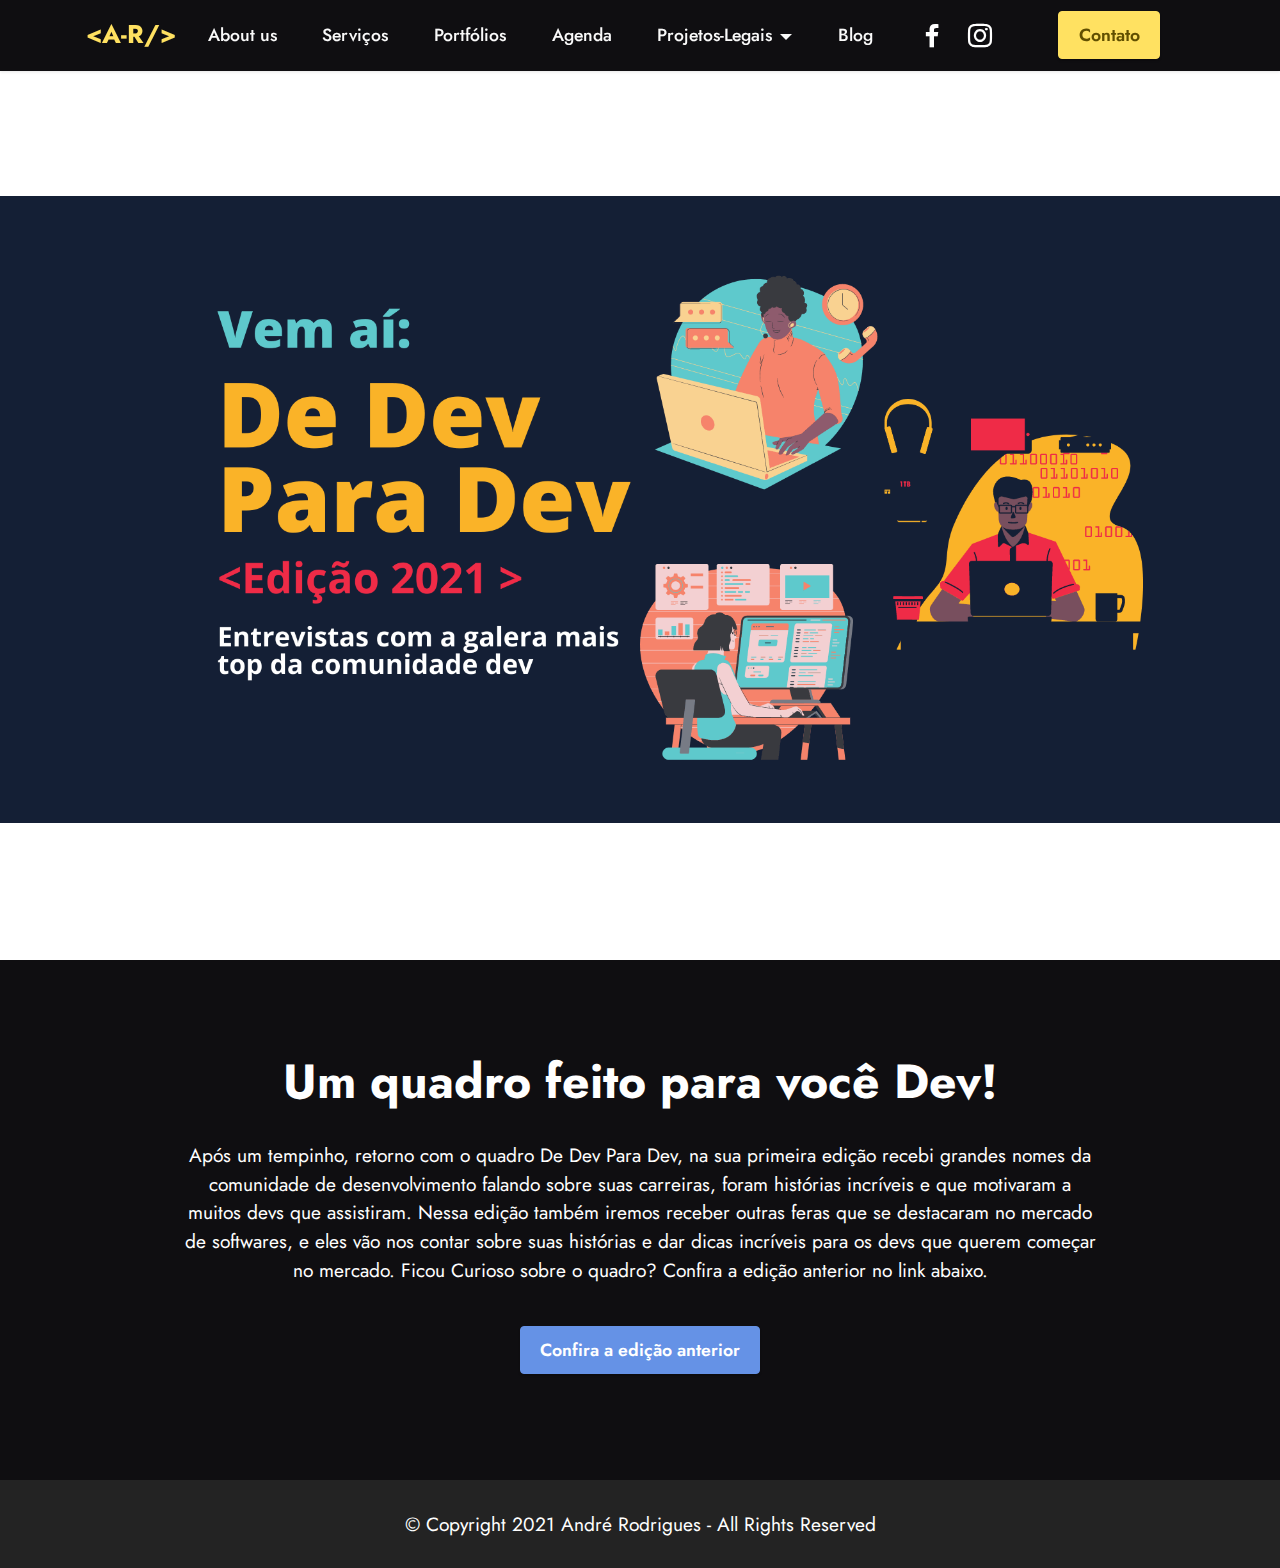
==== commit 31d75b8c: "Update de script Analytics na página" ====
--- a/page3.html
+++ b/page3.html
@@ -13,8 +13,20 @@
   <link rel="shortcut icon" href="assets/images/ar-128x128-1.png" type="image/x-icon">
   <meta name="description" content="Confira notícias, tutoriais, artigos e lives sobre tecnologia">
   
+  <title>André Rodrigues | De-Dev-Para-Dev-2.1</title>
   
-  <title>André Rodrigues | De-Dev-Para-Dev-2.1</title>
+  <!--SEO-->
+  <!-- Global site tag (gtag.js) - Google Analytics -->
+  <script async src="https://www.googletagmanager.com/gtag/js?id=UA-131867835-1"></script>
+  <script>
+    window.dataLayer = window.dataLayer || [];
+    function gtag(){dataLayer.push(arguments);}
+    gtag('js', new Date());
+
+    gtag('config', 'UA-131867835-1');
+  </script>
+  
+  <!--CSS-->
   <link rel="stylesheet" href="assets/web/assets/mobirise-icons2/mobirise2.css">
   <link rel="stylesheet" href="assets/tether/tether.min.css">
   <link rel="stylesheet" href="assets/bootstrap/css/bootstrap.min.css">
@@ -157,4 +169,4 @@
   
 <input name="cookieData" type="hidden" data-cookie-customDialogSelector='null' data-cookie-colorText='#424a4d' data-cookie-colorBg='rgba(255, 232, 133, 0.99)' data-cookie-textButton='Aceito os termos' data-cookie-colorButton='' data-cookie-colorLink='#424a4d' data-cookie-underlineLink='true' data-cookie-text="Nesse site é usado cookies para promover uma melhor experiência <a href='privacy.html'>confira a política de cookies</a>.">
   </body>
-</html>+</html>
--- a/assets/mobirise/css/mbr-additional.css
+++ b/assets/mobirise/css/mbr-additional.css
@@ -2025,6 +2025,13 @@
 }
 .cid-smufqW2Lnq {
   background-image: url("../../../assets/images/de-dev-para-dev-1-2000x980.png");
+  background-size: 100%;
+}
+@media(max-width: 600px){
+  .cid-smufqW2Lnq {
+    background-size: 100%;
+    min-height: 30vh!important;
+  }
 }
 .cid-smufZPC3mN {
   padding-top: 6rem;
--- a/assets/mobirise/css/mbr-additional.css
+++ b/assets/mobirise/css/mbr-additional.css
@@ -2025,6 +2025,13 @@
 }
 .cid-smufqW2Lnq {
   background-image: url("../../../assets/images/de-dev-para-dev-1-2000x980.png");
+  background-size: 100%;
+}
+@media(max-width: 600px){
+  .cid-smufqW2Lnq {
+    background-size: 100%;
+    min-height: 30vh!important;
+  }
 }
 .cid-smufZPC3mN {
   padding-top: 6rem;
